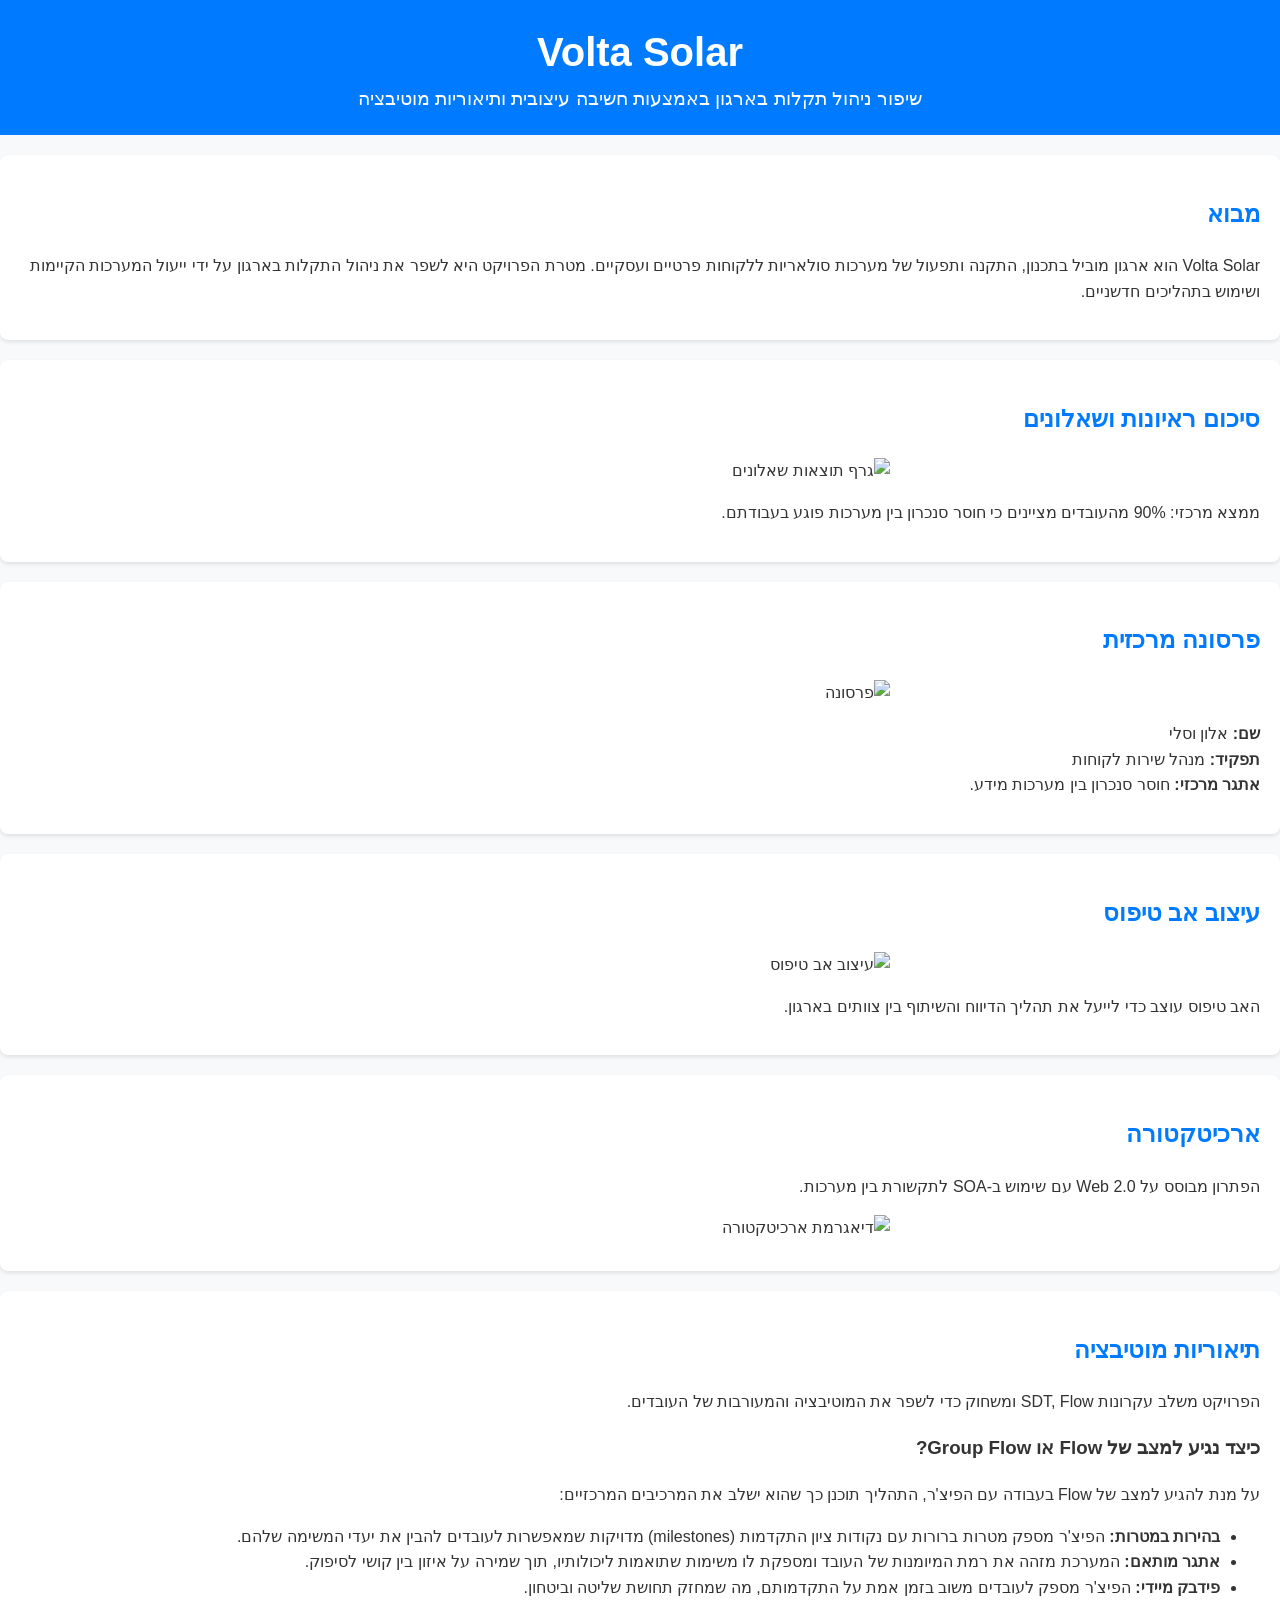
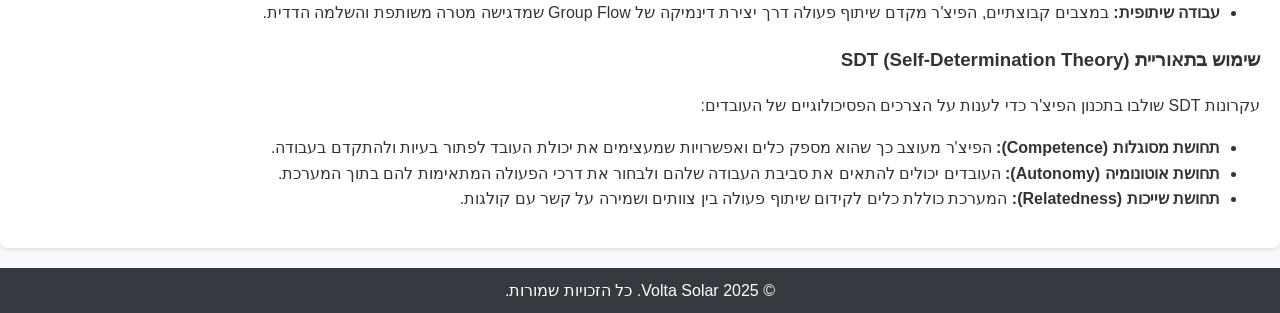
==== index.html @ 72b03c8e "הוספת FLOW & SDT" ====
<!DOCTYPE html>
<html lang="he" dir="rtl">
<head>
    <meta charset="UTF-8">
    <meta name="viewport" content="width=device-width, initial-scale=1.0">
    <title>Volta Solar - פרויקט סיום</title>
    <link rel="stylesheet" href="css/styles.css">
    <style>
        body {
            font-family: Arial, sans-serif;
            margin: 0;
            padding: 0;
            line-height: 1.6;
            background-color: #f8f9fa;
            color: #333;
        }

        header {
            background-color: #007bff;
            color: #fff;
            padding: 20px 0;
            text-align: center;
        }

        header h1 {
            margin: 0;
            font-size: 2.5em;
        }

        header p {
            margin: 0;
            font-size: 1.2em;
        }

        .container {
            width: 80%;
            margin: auto;
            overflow: hidden;
        }

        section {
            margin: 20px 0;
            padding: 20px;
            background: #fff;
            border-radius: 8px;
            box-shadow: 0 2px 4px rgba(0, 0, 0, 0.1);
        }

        section h2 {
            color: #007bff;
        }

        .charts img, .persona-card img, #prototype img, #architecture img {
            width: 100%;
            max-width: 500px;
            display: block;
            margin: 10px auto;
        }

        footer {
            background-color: #343a40;
            color: #fff;
            text-align: center;
            padding: 10px 0;
            margin-top: 20px;
        }

        footer p {
            margin: 0;
        }
    </style>
</head>
<body>
    <header>
        <div class="container">
            <h1>Volta Solar</h1>
            <p>שיפור ניהול תקלות בארגון באמצעות חשיבה עיצובית ותיאוריות מוטיבציה</p>
        </div>
    </header>

    <main>
        <section id="introduction">
            <h2>מבוא</h2>
            <p>Volta Solar הוא ארגון מוביל בתכנון, התקנה ותפעול של מערכות סולאריות ללקוחות פרטיים ועסקיים. מטרת הפרויקט היא לשפר את ניהול התקלות בארגון על ידי ייעול המערכות הקיימות ושימוש בתהליכים חדשניים.</p>
        </section>

        <section id="interviews">
            <h2>סיכום ראיונות ושאלונים</h2>
            <div class="charts">
                <!-- כאן ניתן להוסיף גרפים עם תמונות או SVG -->
                <img src="assets/interview-chart.png" alt="גרף תוצאות שאלונים">
                <p>ממצא מרכזי: 90% מהעובדים מציינים כי חוסר סנכרון בין מערכות פוגע בעבודתם.</p>
            </div>
        </section>

        <section id="persona">
            <h2>פרסונה מרכזית</h2>
            <div class="persona-card">
                <img src="assets/persona.png" alt="פרסונה">
                <p><strong>שם:</strong> אלון וסלי<br>
                <strong>תפקיד:</strong> מנהל שירות לקוחות<br>
                <strong>אתגר מרכזי:</strong> חוסר סנכרון בין מערכות מידע.</p>
            </div>
        </section>

        <section id="prototype">
            <h2>עיצוב אב טיפוס</h2>
            <img src="assets/prototype.png" alt="עיצוב אב טיפוס">
            <p>האב טיפוס עוצב כדי לייעל את תהליך הדיווח והשיתוף בין צוותים בארגון.</p>
        </section>

        <section id="architecture">
            <h2>ארכיטקטורה</h2>
            <p>הפתרון מבוסס על Web 2.0 עם שימוש ב-SOA לתקשורת בין מערכות.</p>
            <img src="assets/architecture-diagram.png" alt="דיאגרמת ארכיטקטורה">
        </section>

        <section id="theories">
            <h2>תיאוריות מוטיבציה</h2>
            <p>הפרויקט משלב עקרונות SDT, Flow ומשחוק כדי לשפר את המוטיבציה והמעורבות של העובדים.</p>
            
            <div id="flow">
                <h3>כיצד נגיע למצב של Flow או Group Flow?</h3>
                <p>על מנת להגיע למצב של Flow בעבודה עם הפיצ'ר, התהליך תוכנן כך שהוא ישלב את המרכיבים המרכזיים:</p>
                <ul>
                    <li><strong>בהירות במטרות:</strong> הפיצ'ר מספק מטרות ברורות עם נקודות ציון התקדמות (milestones) מדויקות שמאפשרות לעובדים להבין את יעדי המשימה שלהם.</li>
                    <li><strong>אתגר מותאם:</strong> המערכת מזהה את רמת המיומנות של העובד ומספקת לו משימות שתואמות ליכולותיו, תוך שמירה על איזון בין קושי לסיפוק.</li>
                    <li><strong>פידבק מיידי:</strong> הפיצ'ר מספק לעובדים משוב בזמן אמת על התקדמותם, מה שמחזק תחושת שליטה וביטחון.</li>
                    <li><strong>עבודה שיתופית:</strong> במצבים קבוצתיים, הפיצ'ר מקדם שיתוף פעולה דרך יצירת דינמיקה של Group Flow שמדגישה מטרה משותפת והשלמה הדדית.</li>
                </ul>
            </div>
        
            <div id="sdt">
                <h3>שימוש בתאוריית SDT (Self-Determination Theory)</h3>
                <p>עקרונות SDT שולבו בתכנון הפיצ'ר כדי לענות על הצרכים הפסיכולוגיים של העובדים:</p>
                <ul>
                    <li><strong>תחושת מסוגלות (Competence):</strong> הפיצ'ר מעוצב כך שהוא מספק כלים ואפשרויות שמעצימים את יכולת העובד לפתור בעיות ולהתקדם בעבודה.</li>
                    <li><strong>תחושת אוטונומיה (Autonomy):</strong> העובדים יכולים להתאים את סביבת העבודה שלהם ולבחור את דרכי הפעולה המתאימות להם בתוך המערכת.</li>
                    <li><strong>תחושת שייכות (Relatedness):</strong> המערכת כוללת כלים לקידום שיתוף פעולה בין צוותים ושמירה על קשר עם קולגות.</li>
                </ul>
            </div>
        </section>
        
    </main>

    <footer>
        <div class="container">
            <p>&copy; 2025 Volta Solar. כל הזכויות שמורות.</p>
        </div>
    </footer>
</body>
</html>
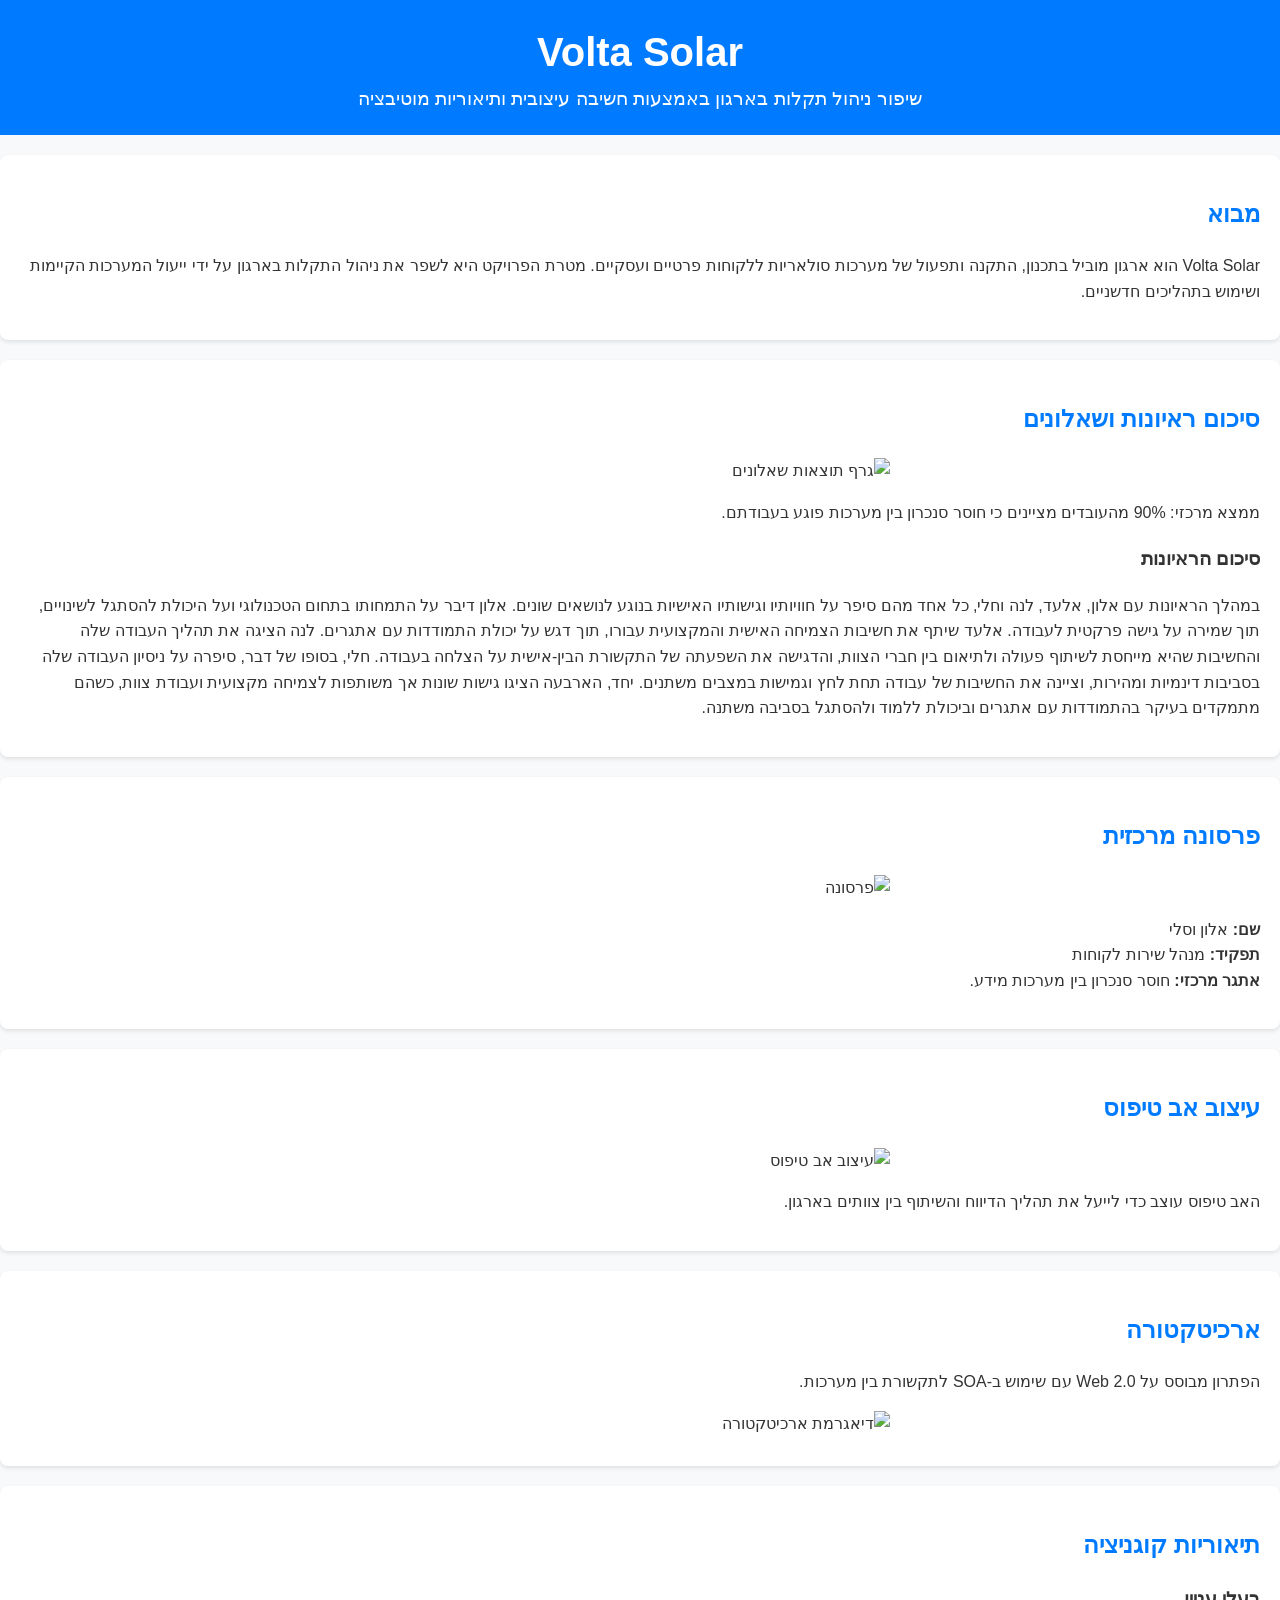
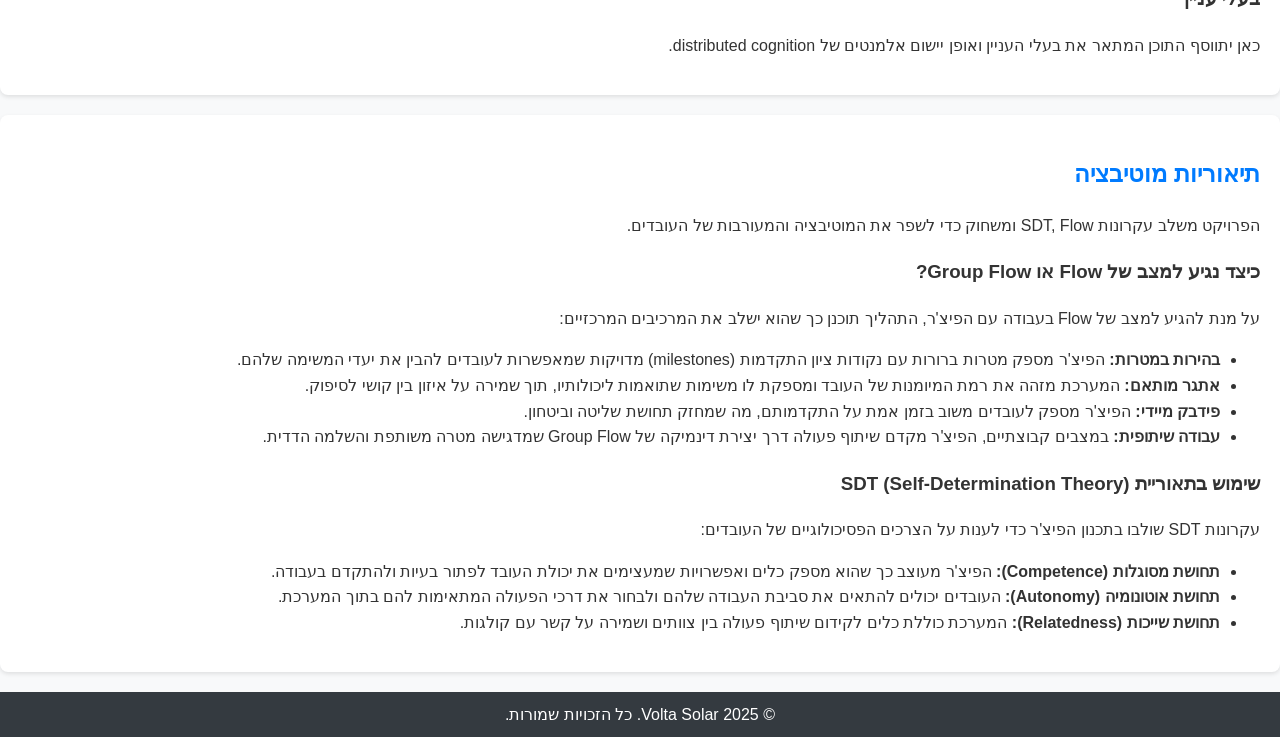
==== commit 1d5fd6ec: "סיכום ראיונות" ====
--- a/index.html
+++ b/index.html
@@ -91,7 +91,12 @@
                 <img src="assets/interview-chart.png" alt="גרף תוצאות שאלונים">
                 <p>ממצא מרכזי: 90% מהעובדים מציינים כי חוסר סנכרון בין מערכות פוגע בעבודתם.</p>
             </div>
+            <div class="interviews-summary">
+                <h3>סיכום הראיונות</h3>
+                <p>במהלך הראיונות עם אלון, אלעד, לנה וחלי, כל אחד מהם סיפר על חוויותיו וגישותיו האישיות בנוגע לנושאים שונים. אלון דיבר על התמחותו בתחום הטכנולוגי ועל היכולת להסתגל לשינויים, תוך שמירה על גישה פרקטית לעבודה. אלעד שיתף את חשיבות הצמיחה האישית והמקצועית עבורו, תוך דגש על יכולת התמודדות עם אתגרים. לנה הציגה את תהליך העבודה שלה והחשיבות שהיא מייחסת לשיתוף פעולה ולתיאום בין חברי הצוות, והדגישה את השפעתה של התקשורת הבין-אישית על הצלחה בעבודה. חלי, בסופו של דבר, סיפרה על ניסיון העבודה שלה בסביבות דינמיות ומהירות, וציינה את החשיבות של עבודה תחת לחץ וגמישות במצבים משתנים. יחד, הארבעה הציגו גישות שונות אך משותפות לצמיחה מקצועית ועבודת צוות, כשהם מתמקדים בעיקר בהתמודדות עם אתגרים וביכולת ללמוד ולהסתגל בסביבה משתנה.</p>
+            </div>
         </section>
+        
 
         <section id="persona">
             <h2>פרסונה מרכזית</h2>
@@ -115,6 +120,15 @@
             <img src="assets/architecture-diagram.png" alt="דיאגרמת ארכיטקטורה">
         </section>
 
+        <section id="cognition-theories">
+            <h2>תיאוריות קוגניציה</h2>
+            
+            <div id="stakeholders">
+                <h3>בעלי עניין</h3>
+                <p>כאן יתווסף התוכן המתאר את בעלי העניין ואופן יישום אלמנטים של distributed cognition.</p>
+            </div>
+        </section>
+        
         <section id="theories">
             <h2>תיאוריות מוטיבציה</h2>
             <p>הפרויקט משלב עקרונות SDT, Flow ומשחוק כדי לשפר את המוטיבציה והמעורבות של העובדים.</p>
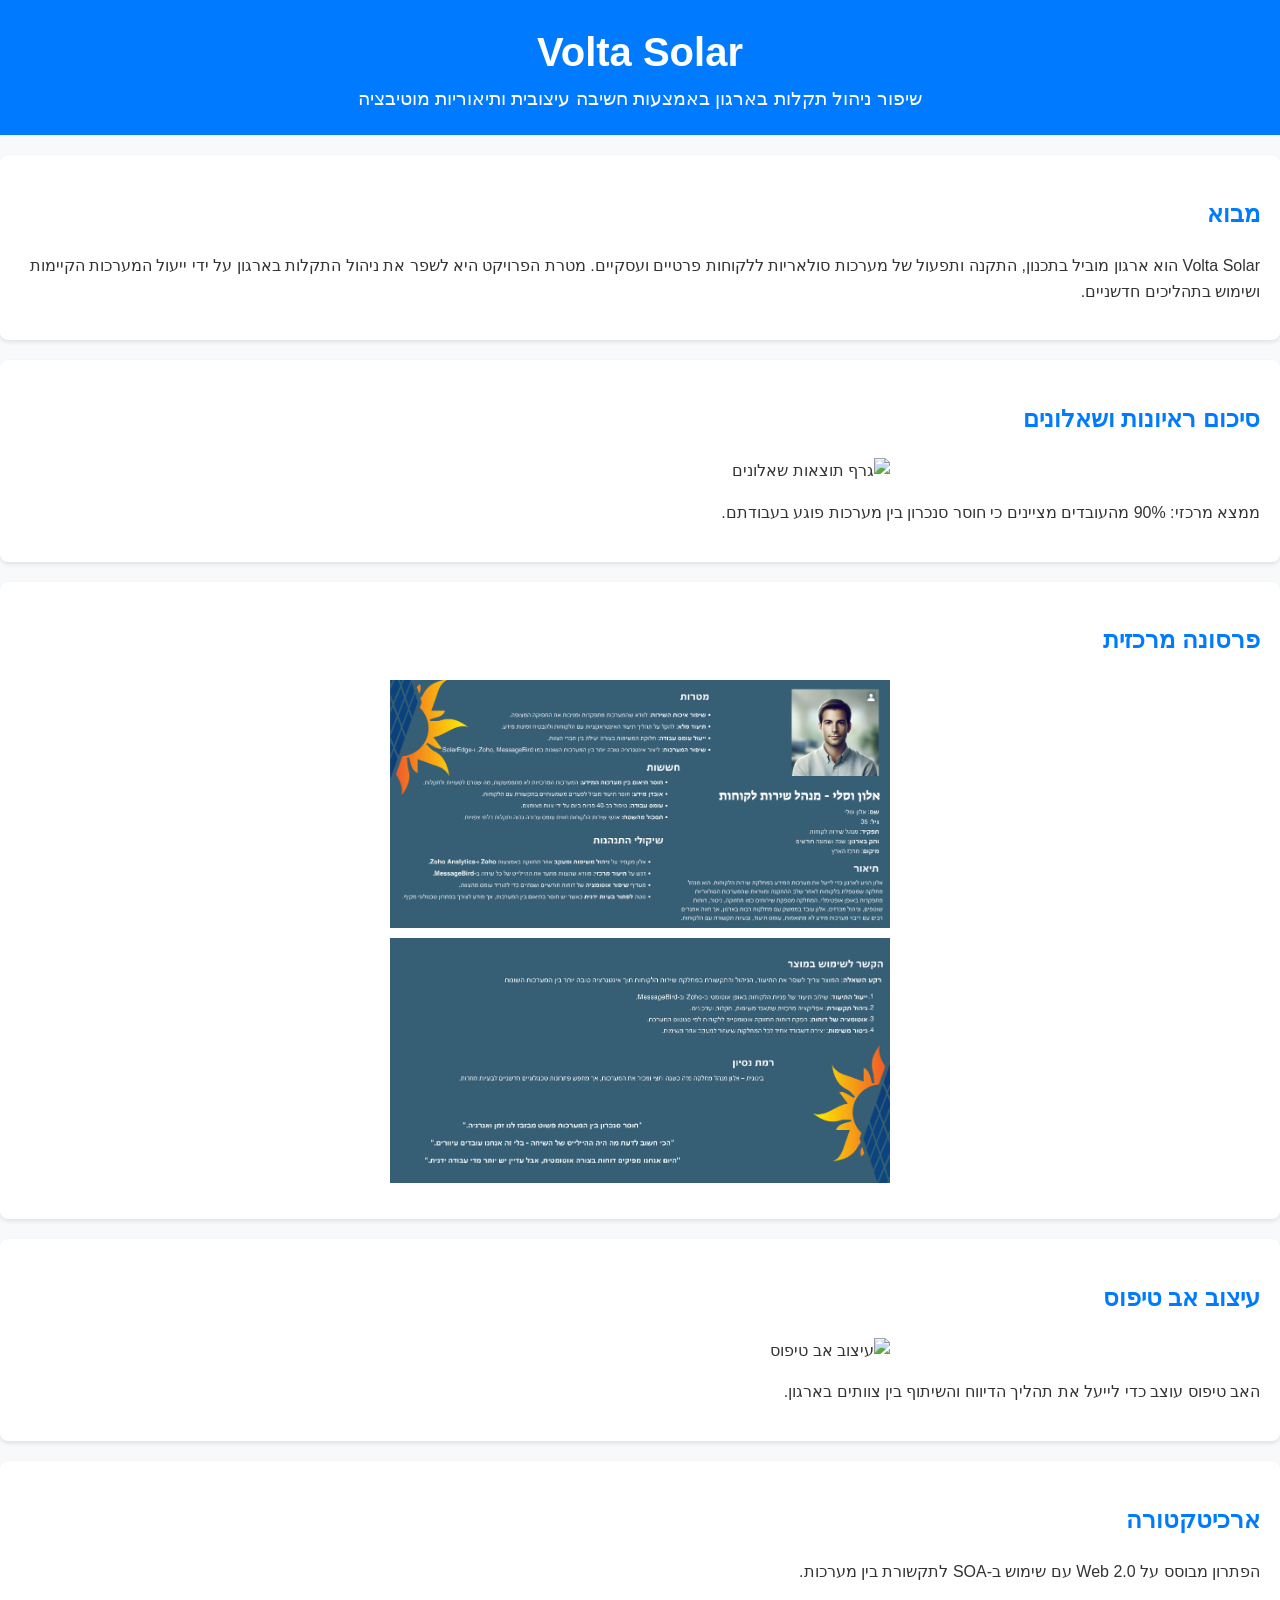
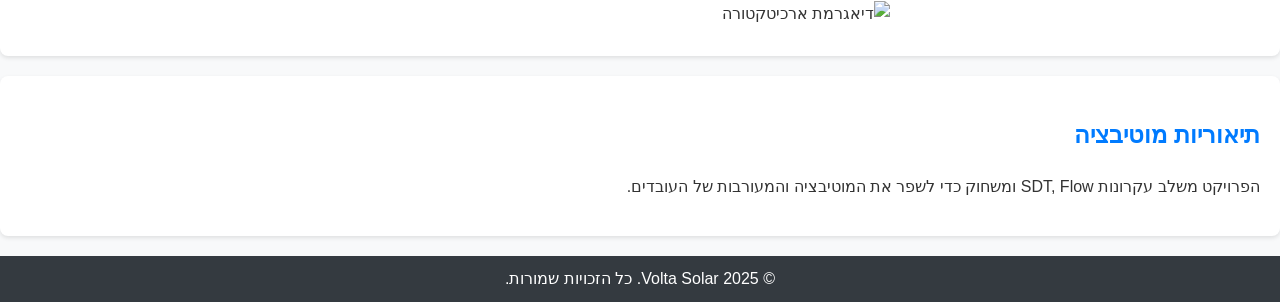
==== commit 7faf14ba: "images" ====
--- a/index.html
+++ b/index.html
@@ -91,20 +91,15 @@
                 <img src="assets/interview-chart.png" alt="גרף תוצאות שאלונים">
                 <p>ממצא מרכזי: 90% מהעובדים מציינים כי חוסר סנכרון בין מערכות פוגע בעבודתם.</p>
             </div>
-            <div class="interviews-summary">
-                <h3>סיכום הראיונות</h3>
-                <p>במהלך הראיונות עם אלון, אלעד, לנה וחלי, כל אחד מהם סיפר על חוויותיו וגישותיו האישיות בנוגע לנושאים שונים. אלון דיבר על התמחותו בתחום הטכנולוגי ועל היכולת להסתגל לשינויים, תוך שמירה על גישה פרקטית לעבודה. אלעד שיתף את חשיבות הצמיחה האישית והמקצועית עבורו, תוך דגש על יכולת התמודדות עם אתגרים. לנה הציגה את תהליך העבודה שלה והחשיבות שהיא מייחסת לשיתוף פעולה ולתיאום בין חברי הצוות, והדגישה את השפעתה של התקשורת הבין-אישית על הצלחה בעבודה. חלי, בסופו של דבר, סיפרה על ניסיון העבודה שלה בסביבות דינמיות ומהירות, וציינה את החשיבות של עבודה תחת לחץ וגמישות במצבים משתנים. יחד, הארבעה הציגו גישות שונות אך משותפות לצמיחה מקצועית ועבודת צוות, כשהם מתמקדים בעיקר בהתמודדות עם אתגרים וביכולת ללמוד ולהסתגל בסביבה משתנה.</p>
-            </div>
         </section>
-        
 
         <section id="persona">
             <h2>פרסונה מרכזית</h2>
             <div class="persona-card">
-                <img src="assets/persona.png" alt="פרסונה">
-                <p><strong>שם:</strong> אלון וסלי<br>
-                <strong>תפקיד:</strong> מנהל שירות לקוחות<br>
-                <strong>אתגר מרכזי:</strong> חוסר סנכרון בין מערכות מידע.</p>
+                <p>
+                <img src="assets/persona1.png" alt="פרסונה">
+                <img src="assets/persona2.png" alt="פרסונה">
+            </p>
             </div>
         </section>
 
@@ -120,41 +115,10 @@
             <img src="assets/architecture-diagram.png" alt="דיאגרמת ארכיטקטורה">
         </section>
 
-        <section id="cognition-theories">
-            <h2>תיאוריות קוגניציה</h2>
-            
-            <div id="stakeholders">
-                <h3>בעלי עניין</h3>
-                <p>כאן יתווסף התוכן המתאר את בעלי העניין ואופן יישום אלמנטים של distributed cognition.</p>
-            </div>
-        </section>
-        
         <section id="theories">
             <h2>תיאוריות מוטיבציה</h2>
             <p>הפרויקט משלב עקרונות SDT, Flow ומשחוק כדי לשפר את המוטיבציה והמעורבות של העובדים.</p>
-            
-            <div id="flow">
-                <h3>כיצד נגיע למצב של Flow או Group Flow?</h3>
-                <p>על מנת להגיע למצב של Flow בעבודה עם הפיצ'ר, התהליך תוכנן כך שהוא ישלב את המרכיבים המרכזיים:</p>
-                <ul>
-                    <li><strong>בהירות במטרות:</strong> הפיצ'ר מספק מטרות ברורות עם נקודות ציון התקדמות (milestones) מדויקות שמאפשרות לעובדים להבין את יעדי המשימה שלהם.</li>
-                    <li><strong>אתגר מותאם:</strong> המערכת מזהה את רמת המיומנות של העובד ומספקת לו משימות שתואמות ליכולותיו, תוך שמירה על איזון בין קושי לסיפוק.</li>
-                    <li><strong>פידבק מיידי:</strong> הפיצ'ר מספק לעובדים משוב בזמן אמת על התקדמותם, מה שמחזק תחושת שליטה וביטחון.</li>
-                    <li><strong>עבודה שיתופית:</strong> במצבים קבוצתיים, הפיצ'ר מקדם שיתוף פעולה דרך יצירת דינמיקה של Group Flow שמדגישה מטרה משותפת והשלמה הדדית.</li>
-                </ul>
-            </div>
-        
-            <div id="sdt">
-                <h3>שימוש בתאוריית SDT (Self-Determination Theory)</h3>
-                <p>עקרונות SDT שולבו בתכנון הפיצ'ר כדי לענות על הצרכים הפסיכולוגיים של העובדים:</p>
-                <ul>
-                    <li><strong>תחושת מסוגלות (Competence):</strong> הפיצ'ר מעוצב כך שהוא מספק כלים ואפשרויות שמעצימים את יכולת העובד לפתור בעיות ולהתקדם בעבודה.</li>
-                    <li><strong>תחושת אוטונומיה (Autonomy):</strong> העובדים יכולים להתאים את סביבת העבודה שלהם ולבחור את דרכי הפעולה המתאימות להם בתוך המערכת.</li>
-                    <li><strong>תחושת שייכות (Relatedness):</strong> המערכת כוללת כלים לקידום שיתוף פעולה בין צוותים ושמירה על קשר עם קולגות.</li>
-                </ul>
-            </div>
         </section>
-        
     </main>
 
     <footer>
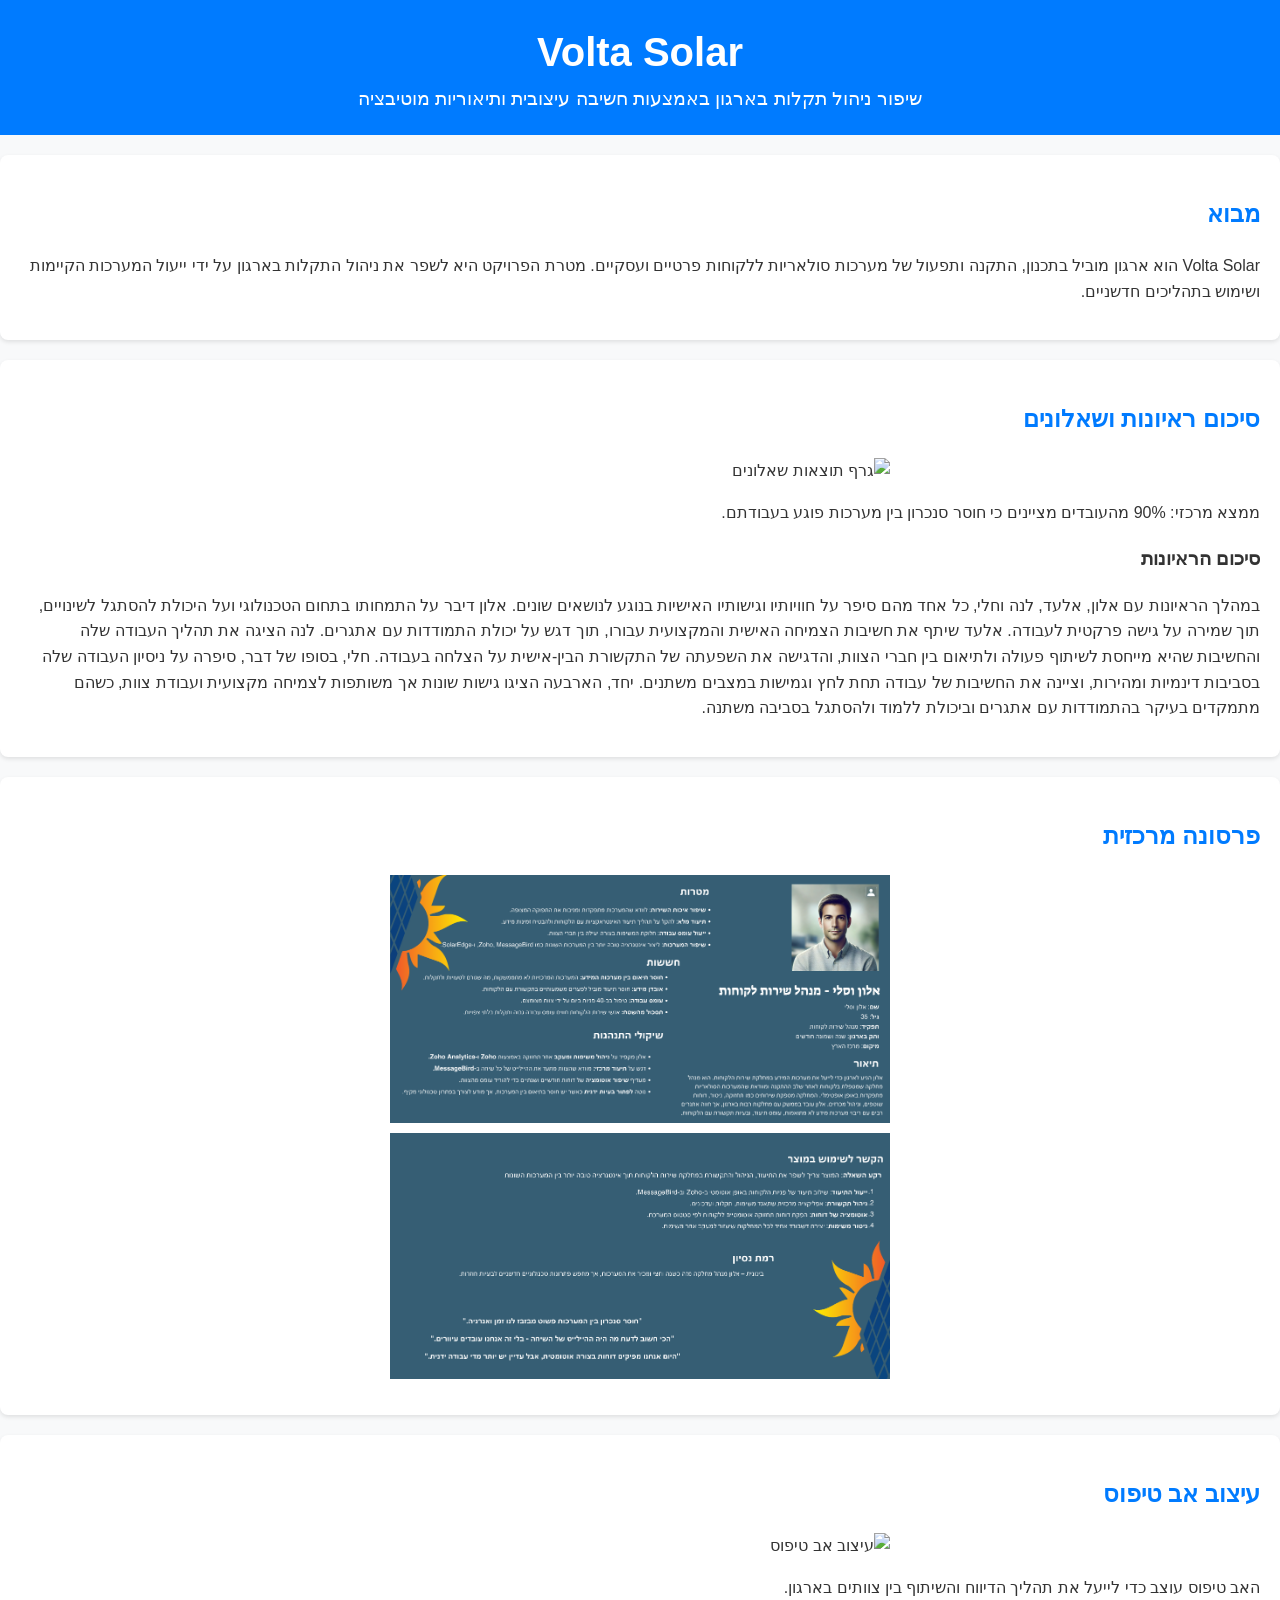
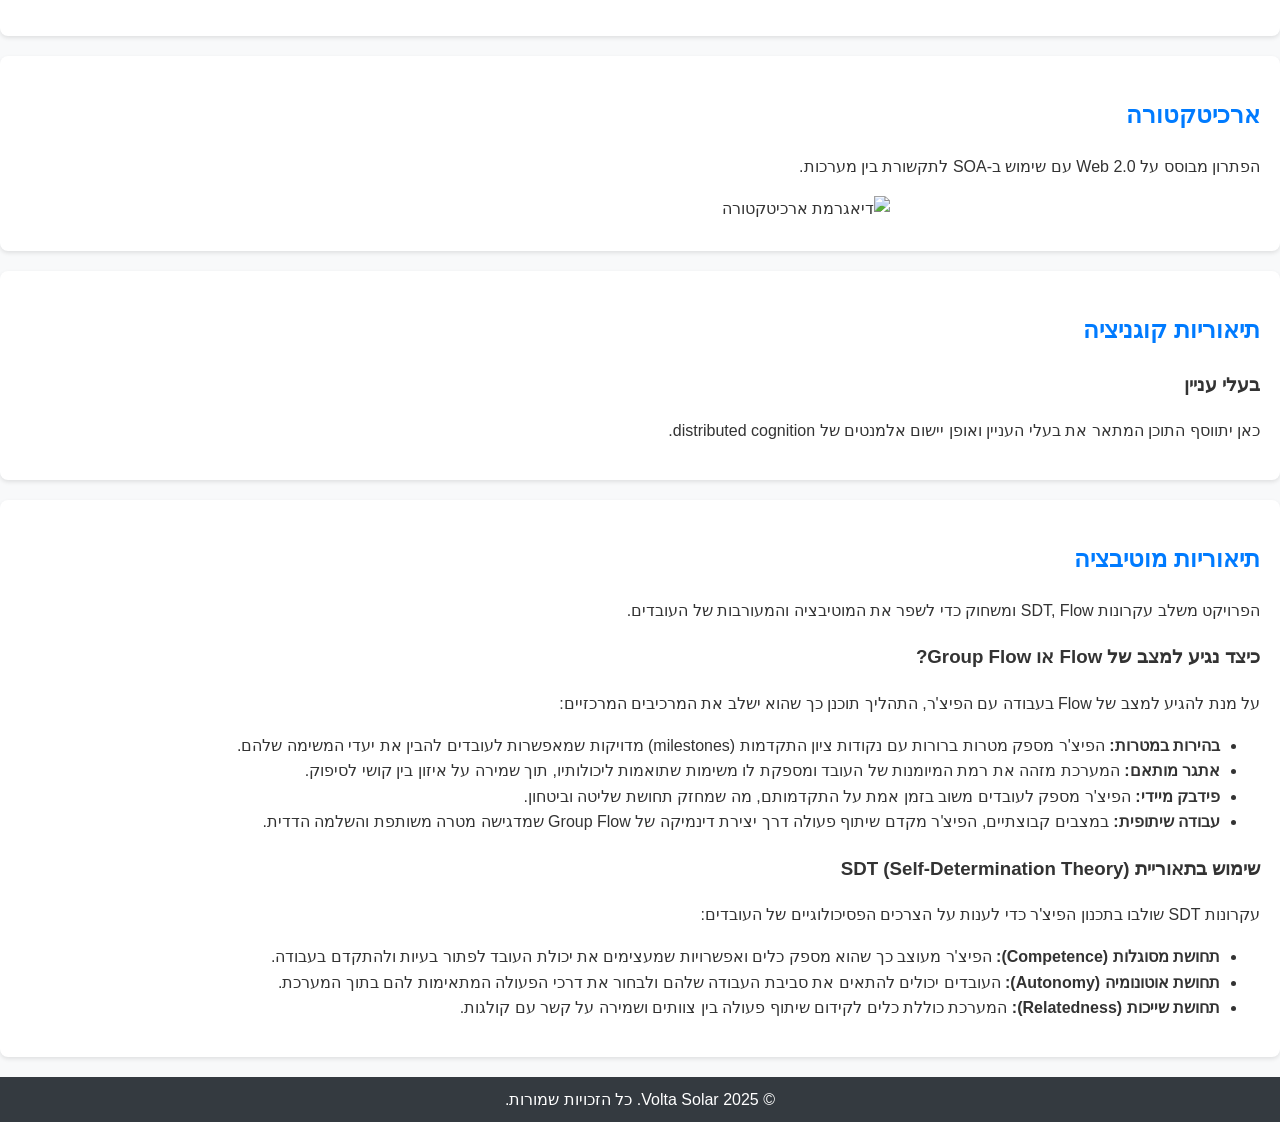
==== commit 71870158: "Merge branch 'main' of https://github.com/lia270497/Requirement-engineering1" ====
--- a/index.html
+++ b/index.html
@@ -91,7 +91,12 @@
                 <img src="assets/interview-chart.png" alt="גרף תוצאות שאלונים">
                 <p>ממצא מרכזי: 90% מהעובדים מציינים כי חוסר סנכרון בין מערכות פוגע בעבודתם.</p>
             </div>
+            <div class="interviews-summary">
+                <h3>סיכום הראיונות</h3>
+                <p>במהלך הראיונות עם אלון, אלעד, לנה וחלי, כל אחד מהם סיפר על חוויותיו וגישותיו האישיות בנוגע לנושאים שונים. אלון דיבר על התמחותו בתחום הטכנולוגי ועל היכולת להסתגל לשינויים, תוך שמירה על גישה פרקטית לעבודה. אלעד שיתף את חשיבות הצמיחה האישית והמקצועית עבורו, תוך דגש על יכולת התמודדות עם אתגרים. לנה הציגה את תהליך העבודה שלה והחשיבות שהיא מייחסת לשיתוף פעולה ולתיאום בין חברי הצוות, והדגישה את השפעתה של התקשורת הבין-אישית על הצלחה בעבודה. חלי, בסופו של דבר, סיפרה על ניסיון העבודה שלה בסביבות דינמיות ומהירות, וציינה את החשיבות של עבודה תחת לחץ וגמישות במצבים משתנים. יחד, הארבעה הציגו גישות שונות אך משותפות לצמיחה מקצועית ועבודת צוות, כשהם מתמקדים בעיקר בהתמודדות עם אתגרים וביכולת ללמוד ולהסתגל בסביבה משתנה.</p>
+            </div>
         </section>
+        
 
         <section id="persona">
             <h2>פרסונה מרכזית</h2>
@@ -115,10 +120,41 @@
             <img src="assets/architecture-diagram.png" alt="דיאגרמת ארכיטקטורה">
         </section>
 
+        <section id="cognition-theories">
+            <h2>תיאוריות קוגניציה</h2>
+            
+            <div id="stakeholders">
+                <h3>בעלי עניין</h3>
+                <p>כאן יתווסף התוכן המתאר את בעלי העניין ואופן יישום אלמנטים של distributed cognition.</p>
+            </div>
+        </section>
+        
         <section id="theories">
             <h2>תיאוריות מוטיבציה</h2>
             <p>הפרויקט משלב עקרונות SDT, Flow ומשחוק כדי לשפר את המוטיבציה והמעורבות של העובדים.</p>
+            
+            <div id="flow">
+                <h3>כיצד נגיע למצב של Flow או Group Flow?</h3>
+                <p>על מנת להגיע למצב של Flow בעבודה עם הפיצ'ר, התהליך תוכנן כך שהוא ישלב את המרכיבים המרכזיים:</p>
+                <ul>
+                    <li><strong>בהירות במטרות:</strong> הפיצ'ר מספק מטרות ברורות עם נקודות ציון התקדמות (milestones) מדויקות שמאפשרות לעובדים להבין את יעדי המשימה שלהם.</li>
+                    <li><strong>אתגר מותאם:</strong> המערכת מזהה את רמת המיומנות של העובד ומספקת לו משימות שתואמות ליכולותיו, תוך שמירה על איזון בין קושי לסיפוק.</li>
+                    <li><strong>פידבק מיידי:</strong> הפיצ'ר מספק לעובדים משוב בזמן אמת על התקדמותם, מה שמחזק תחושת שליטה וביטחון.</li>
+                    <li><strong>עבודה שיתופית:</strong> במצבים קבוצתיים, הפיצ'ר מקדם שיתוף פעולה דרך יצירת דינמיקה של Group Flow שמדגישה מטרה משותפת והשלמה הדדית.</li>
+                </ul>
+            </div>
+        
+            <div id="sdt">
+                <h3>שימוש בתאוריית SDT (Self-Determination Theory)</h3>
+                <p>עקרונות SDT שולבו בתכנון הפיצ'ר כדי לענות על הצרכים הפסיכולוגיים של העובדים:</p>
+                <ul>
+                    <li><strong>תחושת מסוגלות (Competence):</strong> הפיצ'ר מעוצב כך שהוא מספק כלים ואפשרויות שמעצימים את יכולת העובד לפתור בעיות ולהתקדם בעבודה.</li>
+                    <li><strong>תחושת אוטונומיה (Autonomy):</strong> העובדים יכולים להתאים את סביבת העבודה שלהם ולבחור את דרכי הפעולה המתאימות להם בתוך המערכת.</li>
+                    <li><strong>תחושת שייכות (Relatedness):</strong> המערכת כוללת כלים לקידום שיתוף פעולה בין צוותים ושמירה על קשר עם קולגות.</li>
+                </ul>
+            </div>
         </section>
+        
     </main>
 
     <footer>
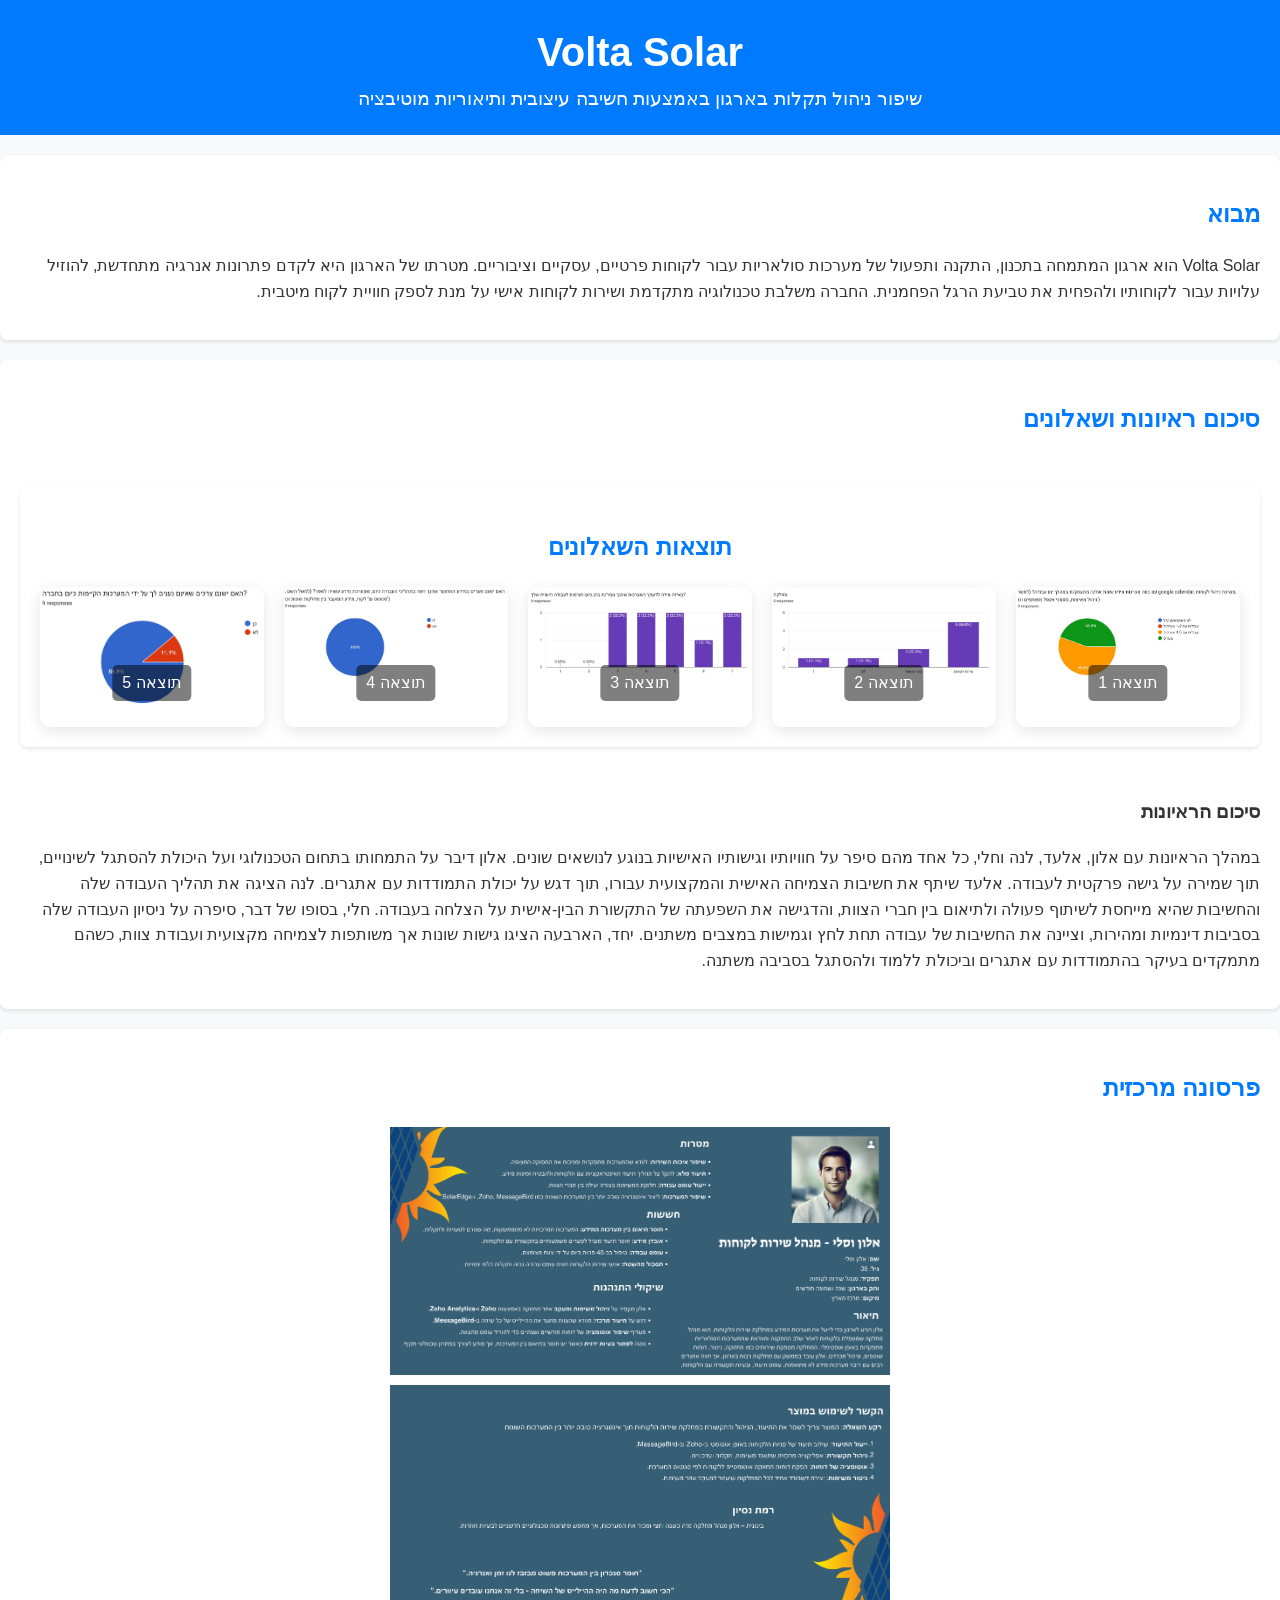
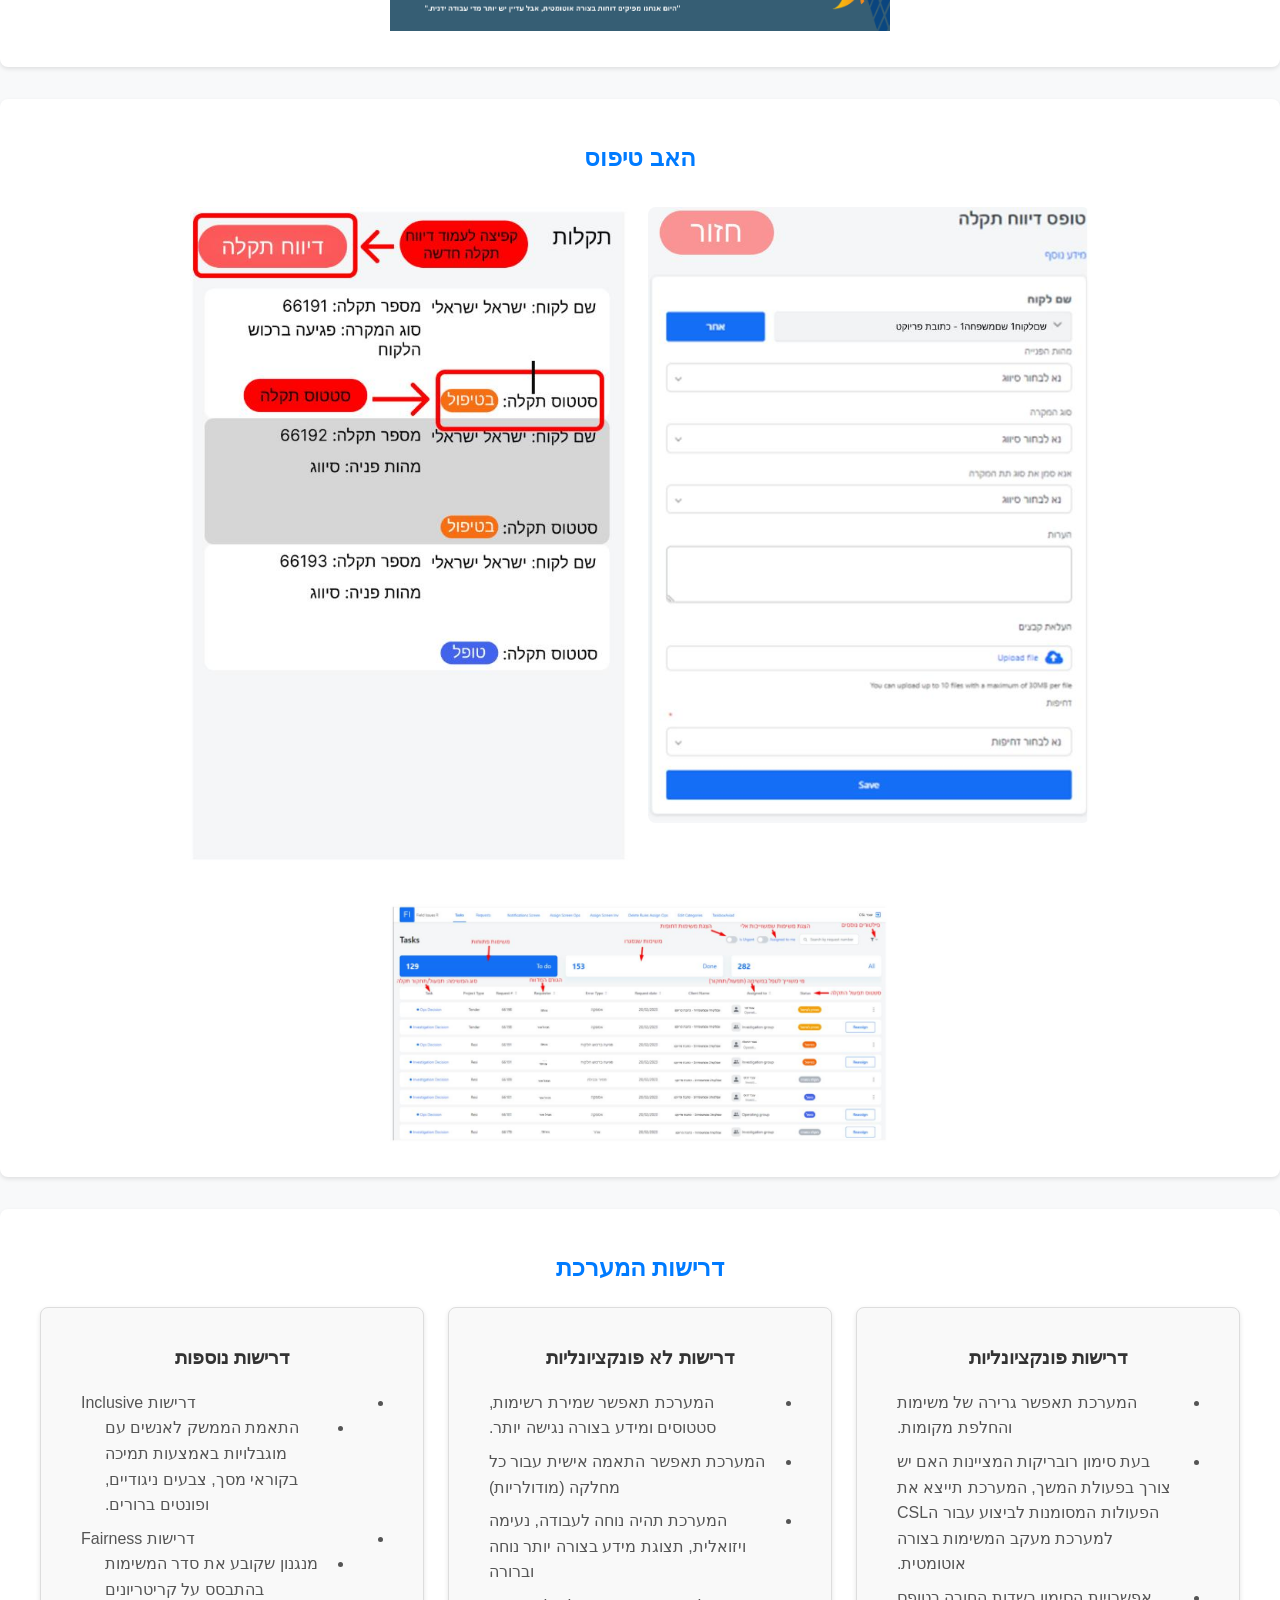
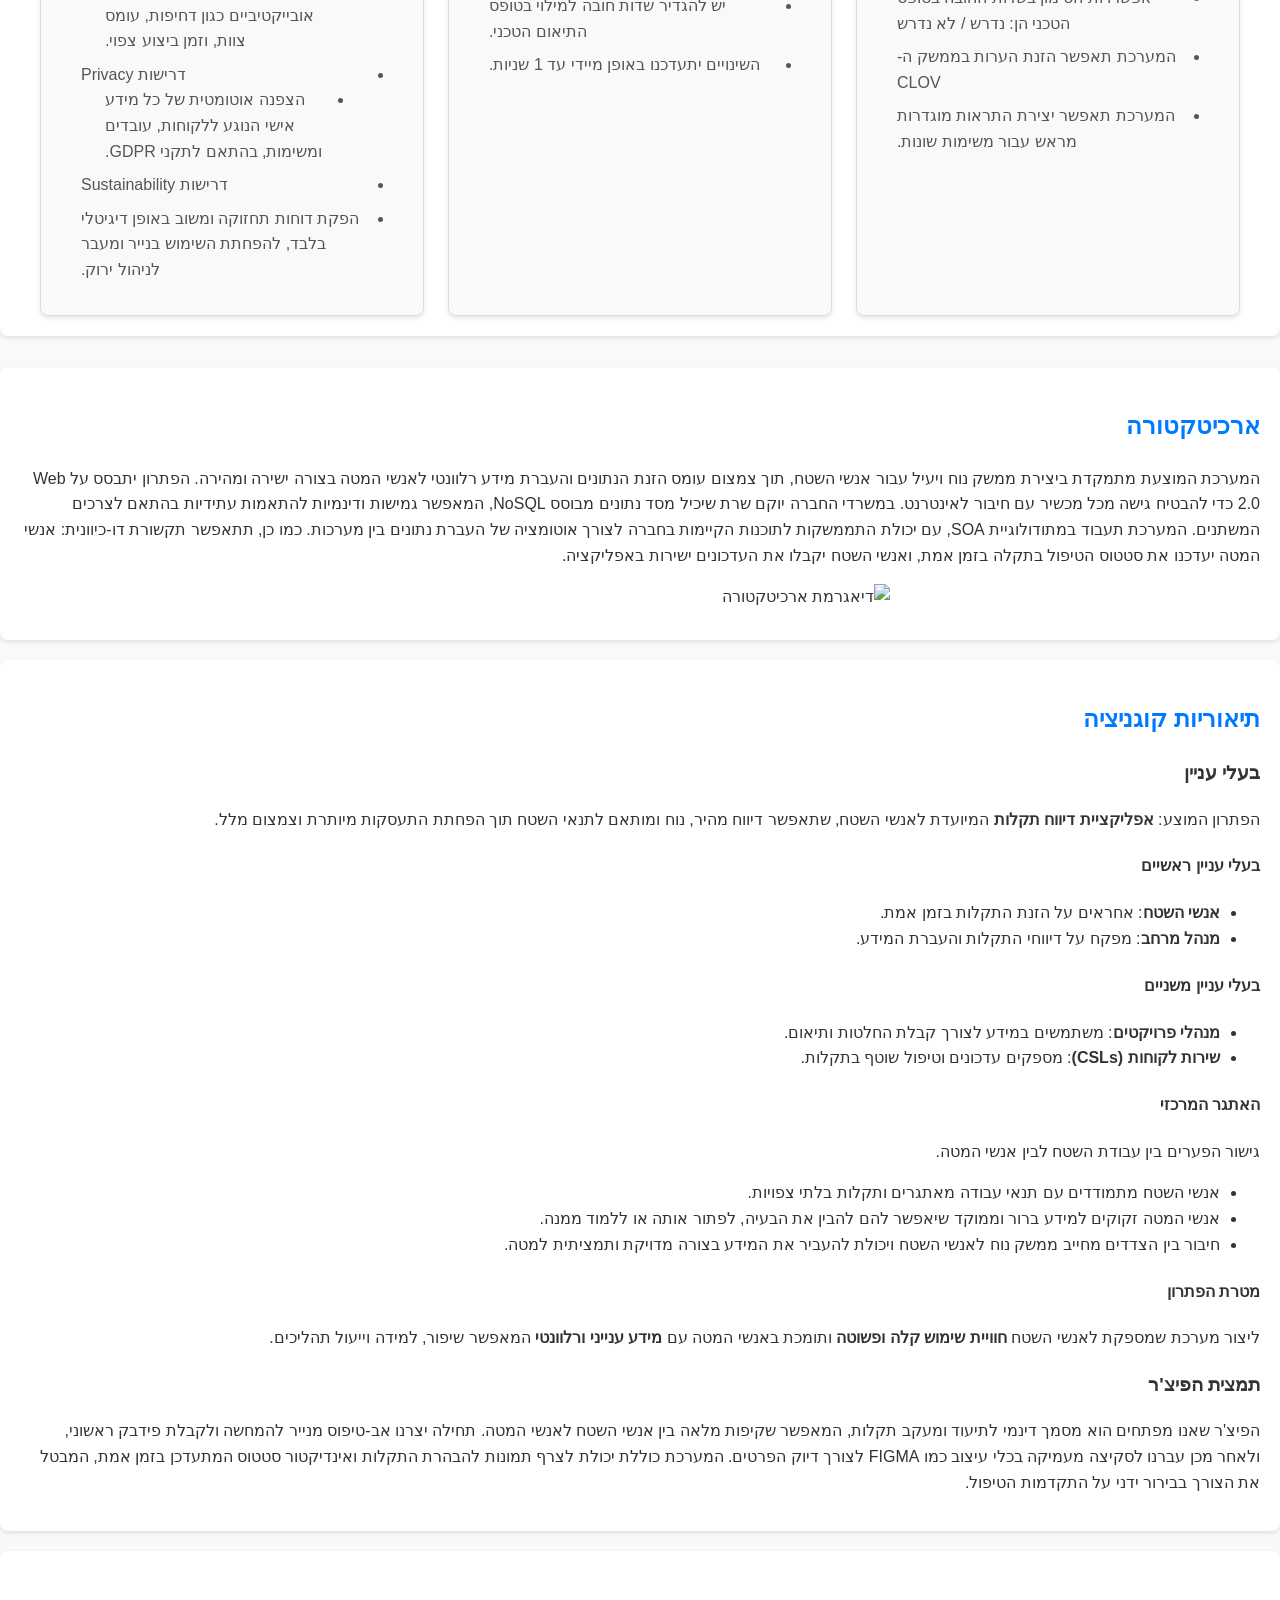
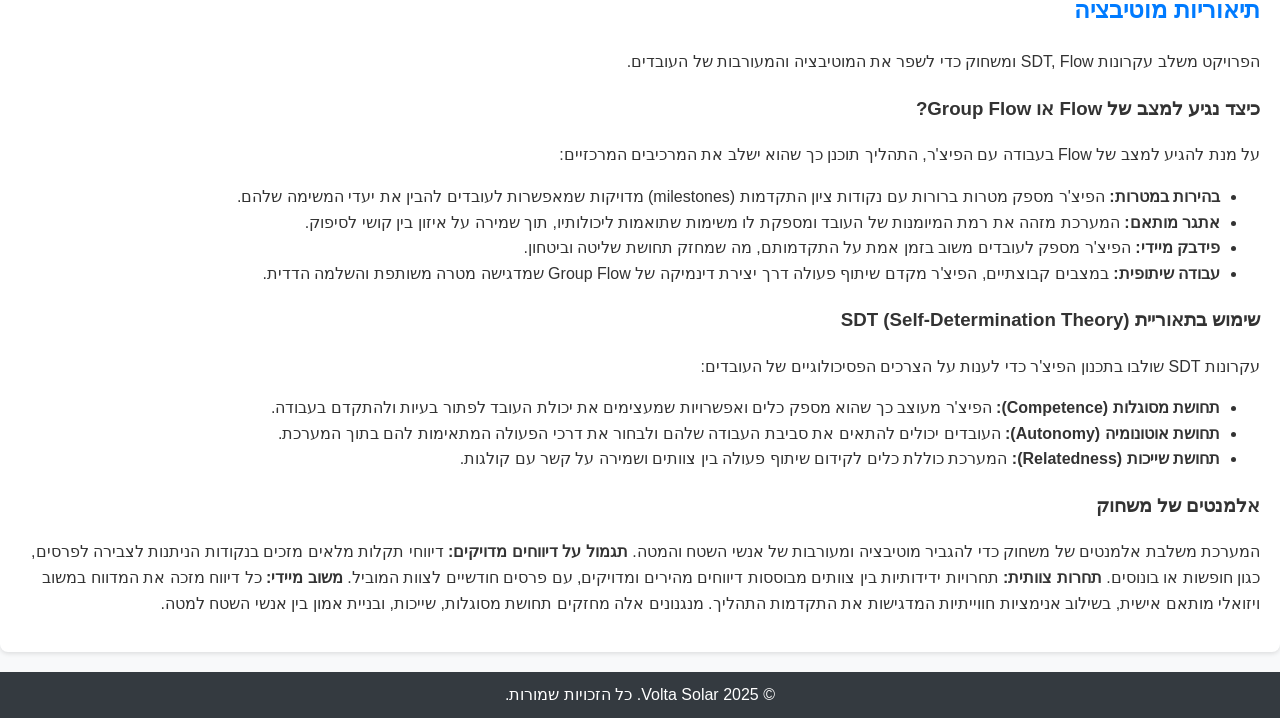
==== commit fac39bf5: "site" ====
--- a/index.html
+++ b/index.html
@@ -81,16 +81,91 @@
     <main>
         <section id="introduction">
             <h2>מבוא</h2>
-            <p>Volta Solar הוא ארגון מוביל בתכנון, התקנה ותפעול של מערכות סולאריות ללקוחות פרטיים ועסקיים. מטרת הפרויקט היא לשפר את ניהול התקלות בארגון על ידי ייעול המערכות הקיימות ושימוש בתהליכים חדשניים.</p>
+            <p>Volta Solar הוא ארגון המתמחה בתכנון, התקנה ותפעול של מערכות סולאריות עבור לקוחות פרטיים, עסקיים וציבוריים. מטרתו של הארגון היא לקדם פתרונות אנרגיה מתחדשת, להוזיל עלויות עבור לקוחותיו ולהפחית את טביעת הרגל הפחמנית. החברה משלבת טכנולוגיה מתקדמת ושירות לקוחות אישי על מנת לספק חוויית לקוח מיטבית. </p>
         </section>
 
         <section id="interviews">
             <h2>סיכום ראיונות ושאלונים</h2>
-            <div class="charts">
-                <!-- כאן ניתן להוסיף גרפים עם תמונות או SVG -->
-                <img src="assets/interview-chart.png" alt="גרף תוצאות שאלונים">
-                <p>ממצא מרכזי: 90% מהעובדים מציינים כי חוסר סנכרון בין מערכות פוגע בעבודתם.</p>
-            </div>
+            <section id="survey-results">
+                <h2>תוצאות השאלונים</h2>
+                
+                <div class="survey-images-container">
+                    <!-- תמונה 1 -->
+                    <div class="survey-image">
+                        <img src="assets/poll1.jpg" alt="תוצאה 1" class="survey-image-img">
+                        <p class="survey-image-caption">תוצאה 1</p>
+                    </div>
+                    
+                    <!-- תמונה 2 -->
+                    <div class="survey-image">
+                        <img src="assets/poll2.jpg" alt="תוצאה 2" class="survey-image-img">
+                        <p class="survey-image-caption">תוצאה 2</p>
+                    </div>
+                    
+                    <!-- תמונה 3 -->
+                    <div class="survey-image">
+                        <img src="assets/poll3.jpg" alt="תוצאה 3" class="survey-image-img">
+                        <p class="survey-image-caption">תוצאה 3</p>
+                    </div>
+                    
+                    <!-- תמונה 4 -->
+                    <div class="survey-image">
+                        <img src="assets/poll4.jpg" alt="תוצאה 4" class="survey-image-img">
+                        <p class="survey-image-caption">תוצאה 4</p>
+                    </div>
+                    
+                    <!-- תמונה 5 -->
+                    <div class="survey-image">
+                        <img src="assets/poll5.jpg" alt="תוצאה 5" class="survey-image-img">
+                        <p class="survey-image-caption">תוצאה 5</p>
+                    </div>
+                </div>
+            </section>
+            
+            <style>
+                #survey-results {
+                    text-align: center;
+                    margin: 50px 0;
+                }
+            
+                .survey-images-container {
+                    display: grid;
+                    grid-template-columns: repeat(5, 1fr);
+                    gap: 20px;
+                    max-width: 100%;
+                    justify-content: center;
+                }
+            
+                .survey-image {
+                    position: relative;
+                    overflow: hidden;
+                    border-radius: 10px;
+                    box-shadow: 0 4px 15px rgba(0, 0, 0, 0.1);
+                }
+            
+                .survey-image-img {
+                    width: 100%;
+                    height: auto;
+                    transition: transform 0.3s ease;
+                }
+            
+                .survey-image-img:hover {
+                    transform: scale(1.05);
+                }
+            
+                .survey-image-caption {
+                    position: absolute;
+                    bottom: 10px;
+                    left: 50%;
+                    transform: translateX(-50%);
+                    background-color: rgba(0, 0, 0, 0.5);
+                    color: white;
+                    padding: 5px 10px;
+                    font-size: 16px;
+                    border-radius: 5px;
+                }
+            </style>
+            
             <div class="interviews-summary">
                 <h3>סיכום הראיונות</h3>
                 <p>במהלך הראיונות עם אלון, אלעד, לנה וחלי, כל אחד מהם סיפר על חוויותיו וגישותיו האישיות בנוגע לנושאים שונים. אלון דיבר על התמחותו בתחום הטכנולוגי ועל היכולת להסתגל לשינויים, תוך שמירה על גישה פרקטית לעבודה. אלעד שיתף את חשיבות הצמיחה האישית והמקצועית עבורו, תוך דגש על יכולת התמודדות עם אתגרים. לנה הציגה את תהליך העבודה שלה והחשיבות שהיא מייחסת לשיתוף פעולה ולתיאום בין חברי הצוות, והדגישה את השפעתה של התקשורת הבין-אישית על הצלחה בעבודה. חלי, בסופו של דבר, סיפרה על ניסיון העבודה שלה בסביבות דינמיות ומהירות, וציינה את החשיבות של עבודה תחת לחץ וגמישות במצבים משתנים. יחד, הארבעה הציגו גישות שונות אך משותפות לצמיחה מקצועית ועבודת צוות, כשהם מתמקדים בעיקר בהתמודדות עם אתגרים וביכולת ללמוד ולהסתגל בסביבה משתנה.</p>
@@ -109,25 +184,195 @@
         </section>
 
         <section id="prototype">
-            <h2>עיצוב אב טיפוס</h2>
-            <img src="assets/prototype.png" alt="עיצוב אב טיפוס">
-            <p>האב טיפוס עוצב כדי לייעל את תהליך הדיווח והשיתוף בין צוותים בארגון.</p>
-        </section>
+            <h2>האב טיפוס</h2>
+            <div class="prototype-grid">
+                <img src="assets/narrow1.jpg" alt="תמונה צרה 1">
+                <img src="assets/narrow2.jpg" alt="תמונה צרה 2">
+                <img src="assets/wide.jpg" alt="תמונה רחבה">
+            </div>
+        </section>
+        
+        <style>
+            #prototype {
+                margin: 2rem 0;
+                text-align: center;
+            }
+        
+            .prototype-grid {
+                display: grid;
+                grid-template-columns: repeat(2, 1fr); /* שתי עמודות ברוחב שווה */
+                grid-template-rows: auto auto; /* שתי שורות */
+                gap: 1rem; /* ריווח בין התמונות */
+                max-width: 900px;
+                margin: 0 auto;
+            }
+        
+            .prototype-grid img {
+                width: 100%;
+                height: auto;
+                object-fit: cover;
+                border-radius: 8px; /* פינות מעוגלות לתמונות */
+            }
+        
+            /* גריד מותאם */
+            .prototype-grid img:nth-child(3) {
+                grid-column: span 2; /* התמונה הרחבה תשתרע על שתי עמודות */
+            }
+        </style>
+        
+        <section id="requirements">
+            <h2>דרישות המערכת</h2>
+            <div class="requirements-grid">
+                <!-- דרישות פונקציונליות -->
+                <div class="requirement-section">
+                    <h3>דרישות פונקציונליות</h3>
+                    <ul>
+                        <li>המערכת תאפשר גרירה של משימות והחלפת מקומות. </li>
+                        <li>בעת סימון רובריקות המציינות האם יש צורך בפעולת המשך, המערכת תייצא את הפעולות המסומנות לביצוע עבור הCSL למערכת מעקב המשימות בצורה אוטומטית. </li>
+                        <li>אפשרויות הסימון בשדות החובה בטופס הטכני הן: נדרש / לא נדרש </li>
+                        <li>המערכת תאפשר הזנת הערות בממשק ה-CLOV  </li>
+                        <li>המערכת תאפשר יצירת התראות מוגדרות מראש עבור משימות שונות. </li>
+                    </ul>
+                </div>
+        
+                <!-- דרישות לא פונקציונליות -->
+                <div class="requirement-section">
+                    <h3>דרישות לא פונקציונליות</h3>
+                    <ul>
+                        <li>המערכת תאפשר שמירת רשימות, סטטוסים ומידע בצורה נגישה יותר. </li>
+                        <li>המערכת תאפשר התאמה אישית עבור כל מחלקה (מודולריות) </li>
+                        <li>המערכת תהיה נוחה לעבודה, נעימה ויזואלית, תצוגת מידע בצורה יותר נוחה וברורה </li>
+                        <li>יש להגדיר שדות חובה למילוי בטופס התיאום הטכני. </li>
+                        <li>השינויים יתעדכנו באופן מיידי עד 1 שניות. </li>
+                    </ul>
+                </div>
+        
+                <!-- דרישות נוספות -->
+                <div class="requirement-section">
+                    <h3>דרישות נוספות</h3>
+                    <ul>
+                        <li>
+                            דרישות Inclusive                            <ul>
+                                <li>התאמת הממשק לאנשים עם מוגבלויות באמצעות תמיכה בקוראי מסך, צבעים ניגודיים, ופונטים ברורים. </li>
+                         
+                            </ul>
+                        </li>
+                        <li>
+                            דרישות Fairness                             <ul>
+                                <li>מנגנון שקובע את סדר המשימות בהתבסס על קריטריונים אובייקטיביים כגון דחיפות, עומס צוות, וזמן ביצוע צפוי. </li>
+                              
+                            </ul>
+                        </li>
+                        <li>
+                            דרישות Privacy                             <ul>
+                                <li>הצפנה אוטומטית של כל מידע אישי הנוגע ללקוחות, עובדים ומשימות, בהתאם לתקני GDPR. </li>
+                           
+                            </ul>
+                        </li>
+                        <li>
+                            דרישות Sustainability                                <li>הפקת דוחות תחזוקה ומשוב באופן דיגיטלי בלבד, להפחתת השימוש בנייר ומעבר לניהול ירוק.  </li>
+                           
+                            </ul>
+                        </li>
+                    </ul>
+                </div>
+                
+            </div>
+        </section>
+        
+        <style>
+            #requirements {
+                margin: 2rem 0;
+                text-align: center;
+            }
+        
+            .requirements-grid {
+                display: grid;
+                grid-template-columns: repeat(3, 1fr); /* שלושה חלקים ברוחב שווה */
+                gap: 1.5rem;
+                max-width: 1200px;
+                margin: 0 auto;
+            }
+        
+            .requirement-section {
+                background-color: #f9f9f9;
+                border: 1px solid #ddd;
+                border-radius: 8px;
+                padding: 1rem;
+                box-shadow: 0 2px 5px rgba(0, 0, 0, 0.1);
+            }
+        
+            .requirement-section h3 {
+                font-size: 1.2rem;
+                margin-bottom: 0.8rem;
+                color: #333;
+            }
+        
+            .requirement-section ul {
+                list-style-type: disc;
+                padding-left: 1.5rem;
+                text-align: left;
+            }
+        
+            .requirement-section li {
+                margin-bottom: 0.5rem;
+                font-size: 1rem;
+                color: #555;
+            }
+        </style>
+        
+
 
         <section id="architecture">
             <h2>ארכיטקטורה</h2>
-            <p>הפתרון מבוסס על Web 2.0 עם שימוש ב-SOA לתקשורת בין מערכות.</p>
+            <p>המערכת המוצעת מתמקדת ביצירת ממשק נוח ויעיל עבור אנשי השטח, תוך צמצום עומס הזנת הנתונים והעברת מידע רלוונטי לאנשי המטה בצורה ישירה ומהירה. הפתרון יתבסס על Web 2.0 כדי להבטיח גישה מכל מכשיר עם חיבור לאינטרנט. במשרדי החברה יוקם שרת שיכיל מסד נתונים מבוסס NoSQL, המאפשר גמישות ודינמיות להתאמות עתידיות בהתאם לצרכים המשתנים.
+                המערכת תעבוד במתודולוגיית SOA, עם יכולת התממשקות לתוכנות הקיימות בחברה לצורך אוטומציה של העברת נתונים בין מערכות. כמו כן, תתאפשר תקשורת דו-כיוונית: אנשי המטה יעדכנו את סטטוס הטיפול בתקלה בזמן אמת, ואנשי השטח יקבלו את העדכונים ישירות באפליקציה.</p>
             <img src="assets/architecture-diagram.png" alt="דיאגרמת ארכיטקטורה">
         </section>
 
         <section id="cognition-theories">
             <h2>תיאוריות קוגניציה</h2>
-            
+        
             <div id="stakeholders">
                 <h3>בעלי עניין</h3>
-                <p>כאן יתווסף התוכן המתאר את בעלי העניין ואופן יישום אלמנטים של distributed cognition.</p>
-            </div>
-        </section>
+                <p>
+                    הפתרון המוצע: <strong>אפליקציית דיווח תקלות</strong> המיועדת לאנשי השטח, שתאפשר דיווח מהיר, נוח ומותאם לתנאי השטח תוך הפחתת התעסקות מיותרת וצמצום מלל.
+                </p>
+                <h4>בעלי עניין ראשיים</h4>
+                <ul>
+                    <li><strong>אנשי השטח</strong>: אחראים על הזנת התקלות בזמן אמת.</li>
+                    <li><strong>מנהל מרחב</strong>: מפקח על דיווחי התקלות והעברת המידע.</li>
+                </ul>
+                <h4>בעלי עניין משניים</h4>
+                <ul>
+                    <li><strong>מנהלי פרויקטים</strong>: משתמשים במידע לצורך קבלת החלטות ותיאום.</li>
+                    <li><strong>שירות לקוחות (CSLs)</strong>: מספקים עדכונים וטיפול שוטף בתקלות.</li>
+                </ul>
+                <h4>האתגר המרכזי</h4>
+                <p>
+                    גישור הפערים בין עבודת השטח לבין אנשי המטה.
+                </p>
+                <ul>
+                    <li>אנשי השטח מתמודדים עם תנאי עבודה מאתגרים ותקלות בלתי צפויות.</li>
+                    <li>אנשי המטה זקוקים למידע ברור וממוקד שיאפשר להם להבין את הבעיה, לפתור אותה או ללמוד ממנה.</li>
+                    <li>חיבור בין הצדדים מחייב ממשק נוח לאנשי השטח ויכולת להעביר את המידע בצורה מדויקת ותמציתית למטה.</li>
+                </ul>
+                <h4>מטרת הפתרון</h4>
+                <p>
+                    ליצור מערכת שמספקת לאנשי השטח <strong>חוויית שימוש קלה ופשוטה</strong> ותומכת באנשי המטה עם <strong>מידע ענייני ורלוונטי</strong> המאפשר שיפור, למידה וייעול תהליכים.
+                </p>
+                <div id="feature-summary">
+                    <h3>תמצית הפיצ'ר</h3>
+                    <p>
+                        הפיצ'ר שאנו מפתחים הוא מסמך דינמי לתיעוד ומעקב תקלות, המאפשר שקיפות מלאה בין אנשי השטח לאנשי המטה.  
+                        תחילה יצרנו אב-טיפוס מנייר להמחשה ולקבלת פידבק ראשוני, ולאחר מכן עברנו לסקיצה מעמיקה בכלי עיצוב כמו FIGMA לצורך דיוק הפרטים.  
+                        המערכת כוללת יכולת לצרף תמונות להבהרת התקלות ואינדיקטור סטטוס המתעדכן בזמן אמת, המבטל את הצורך בבירור ידני על התקדמות הטיפול.
+                    </p>
+                </div>
+                
+            </div>
+        </section>
+        
         
         <section id="theories">
             <h2>תיאוריות מוטיבציה</h2>
@@ -153,6 +398,17 @@
                     <li><strong>תחושת שייכות (Relatedness):</strong> המערכת כוללת כלים לקידום שיתוף פעולה בין צוותים ושמירה על קשר עם קולגות.</li>
                 </ul>
             </div>
+            <div id="gamification">
+                <h3>אלמנטים של משחוק</h3>
+                <p>
+                    המערכת משלבת אלמנטים של משחוק כדי להגביר מוטיבציה ומעורבות של אנשי השטח והמטה.  
+                    <strong>תגמול על דיווחים מדויקים:</strong> דיווחי תקלות מלאים מזכים בנקודות הניתנות לצבירה לפרסים, כגון חופשות או בונוסים.  
+                    <strong>תחרות צוותית:</strong> תחרויות ידידותיות בין צוותים מבוססות דיווחים מהירים ומדויקים, עם פרסים חודשיים לצוות המוביל.  
+                    <strong>משוב מיידי:</strong> כל דיווח מזכה את המדווח במשוב ויזואלי מותאם אישית, בשילוב אנימציות חווייתיות המדגישות את התקדמות התהליך.  
+                    מנגנונים אלה מחזקים תחושת מסוגלות, שייכות, ובניית אמון בין אנשי השטח למטה.
+                </p>
+            </div>
+            
         </section>
         
     </main>
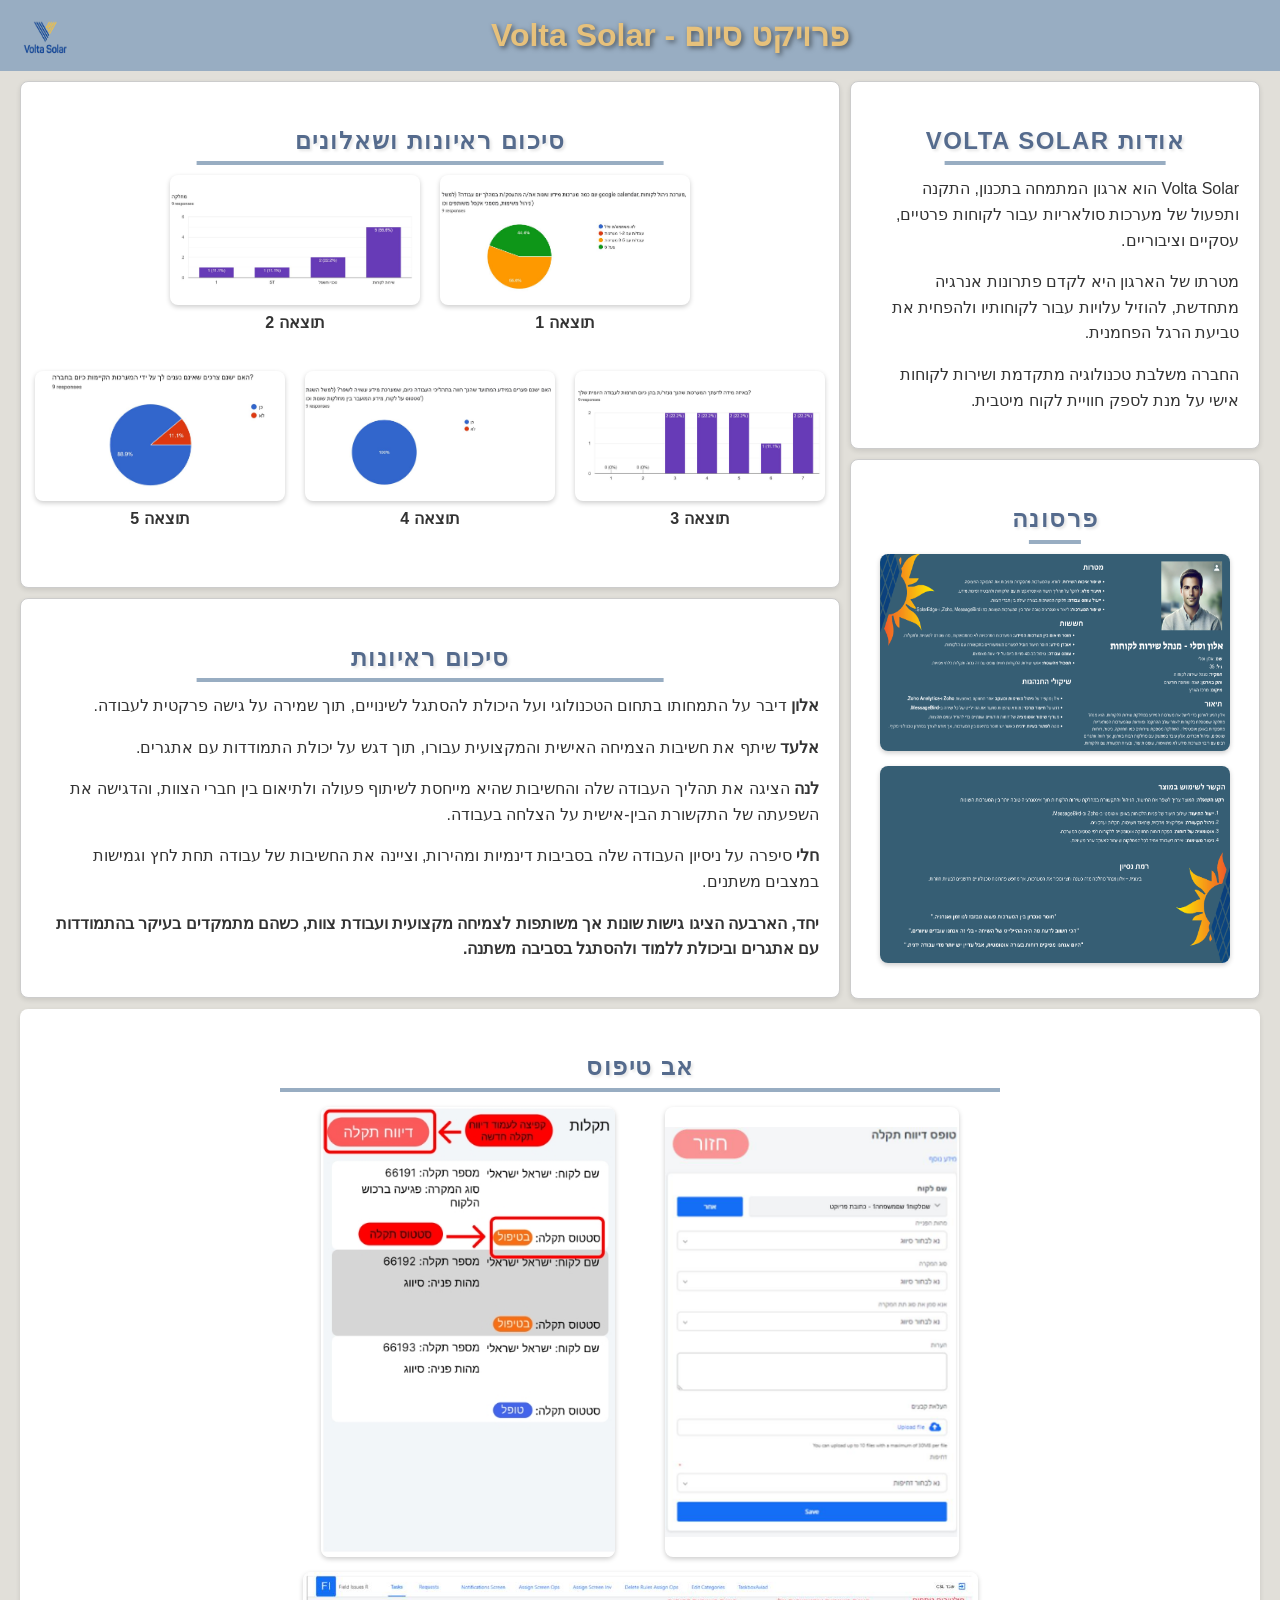
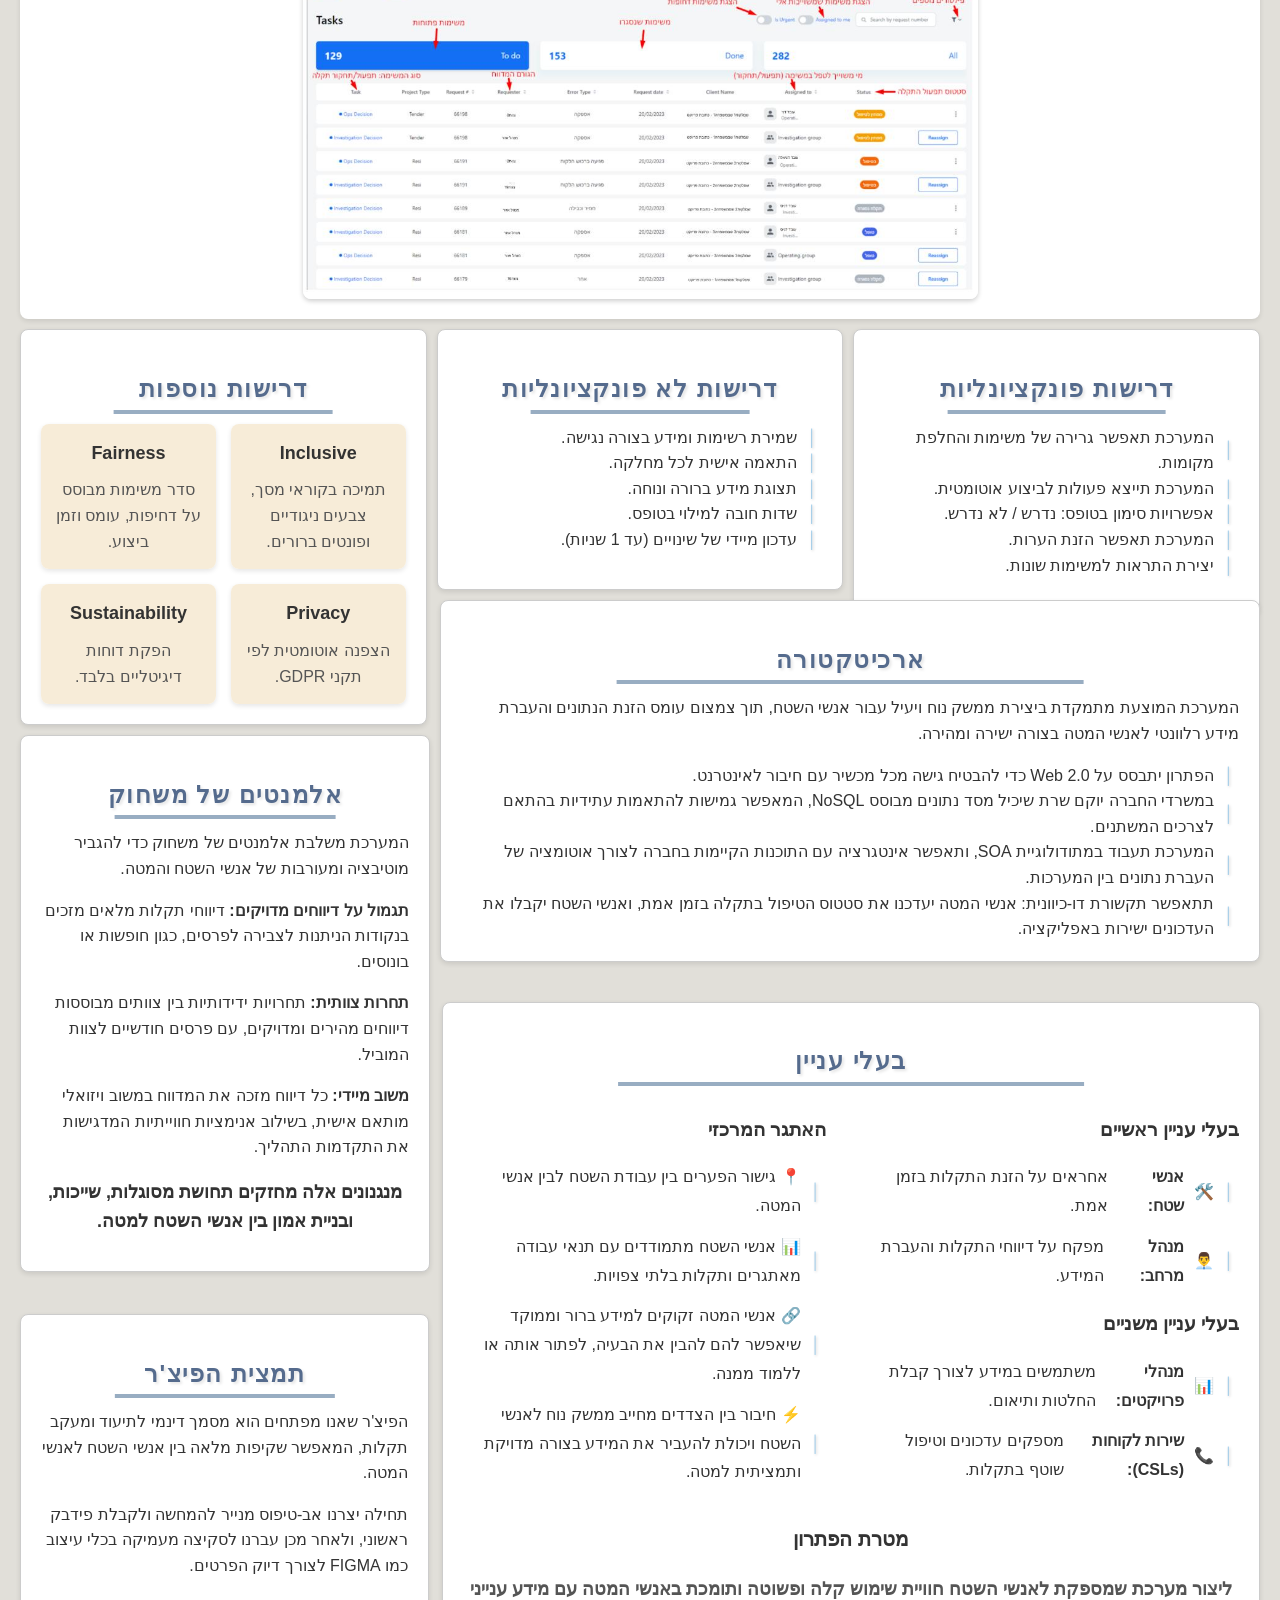
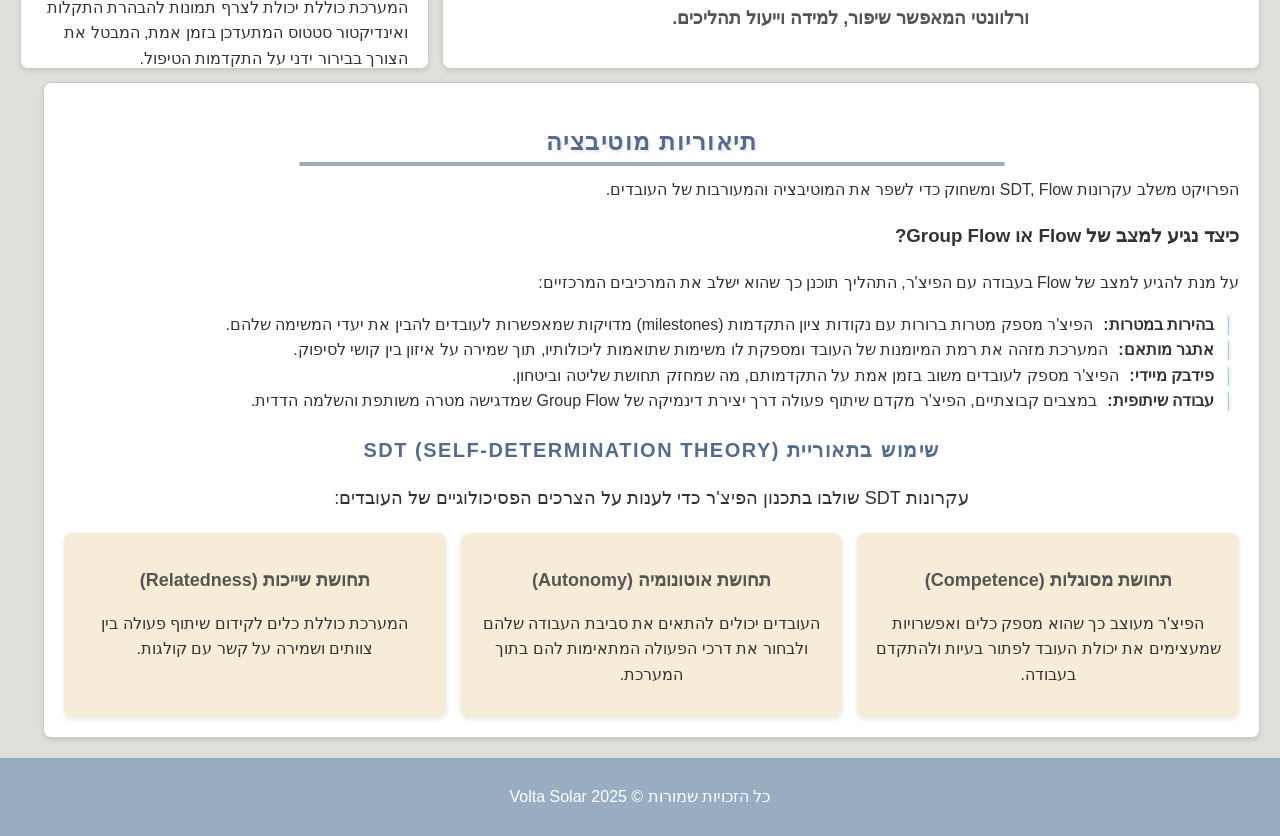
==== commit 53f22033: "יצירת דף חדש בהתבסס על המידע מהדף הקודם+עיצוב" ====
--- a/index.html
+++ b/index.html
@@ -4,419 +4,279 @@
     <meta charset="UTF-8">
     <meta name="viewport" content="width=device-width, initial-scale=1.0">
     <title>Volta Solar - פרויקט סיום</title>
-    <link rel="stylesheet" href="css/styles.css">
-    <style>
-        body {
-            font-family: Arial, sans-serif;
-            margin: 0;
-            padding: 0;
-            line-height: 1.6;
-            background-color: #f8f9fa;
-            color: #333;
-        }
-
-        header {
-            background-color: #007bff;
-            color: #fff;
-            padding: 20px 0;
-            text-align: center;
-        }
-
-        header h1 {
-            margin: 0;
-            font-size: 2.5em;
-        }
-
-        header p {
-            margin: 0;
-            font-size: 1.2em;
-        }
-
-        .container {
-            width: 80%;
-            margin: auto;
-            overflow: hidden;
-        }
-
-        section {
-            margin: 20px 0;
-            padding: 20px;
-            background: #fff;
-            border-radius: 8px;
-            box-shadow: 0 2px 4px rgba(0, 0, 0, 0.1);
-        }
-
-        section h2 {
-            color: #007bff;
-        }
-
-        .charts img, .persona-card img, #prototype img, #architecture img {
-            width: 100%;
-            max-width: 500px;
-            display: block;
-            margin: 10px auto;
-        }
-
-        footer {
-            background-color: #343a40;
-            color: #fff;
-            text-align: center;
-            padding: 10px 0;
-            margin-top: 20px;
-        }
-
-        footer p {
-            margin: 0;
-        }
-    </style>
+
+    <!-- Google Fonts -->
+    <link href="https://fonts.googleapis.com/css2?family=Poppins:wght@400;700&display=swap" rel="stylesheet">
+    
+    <!-- Link to External CSS -->
+    <link rel="stylesheet" href="style.css">
 </head>
 <body>
     <header>
-        <div class="container">
-            <h1>Volta Solar</h1>
-            <p>שיפור ניהול תקלות בארגון באמצעות חשיבה עיצובית ותיאוריות מוטיבציה</p>
-        </div>
+        <img src="assets/voltaSolarIcon.png" alt="Volta Solar Icon">
+        <h1>Volta Solar - פרויקט סיום</h1>
     </header>
-
     <main>
-        <section id="introduction">
-            <h2>מבוא</h2>
-            <p>Volta Solar הוא ארגון המתמחה בתכנון, התקנה ותפעול של מערכות סולאריות עבור לקוחות פרטיים, עסקיים וציבוריים. מטרתו של הארגון היא לקדם פתרונות אנרגיה מתחדשת, להוזיל עלויות עבור לקוחותיו ולהפחית את טביעת הרגל הפחמנית. החברה משלבת טכנולוגיה מתקדמת ושירות לקוחות אישי על מנת לספק חוויית לקוח מיטבית. </p>
+        <!-- Three-Column Structure -->
+        <section class="three-columns">
+            <!-- Column 1 -->
+            <div class="column">
+                <div class="box">
+                    <h2>אודות Volta Solar</h2>
+                    <p>Volta Solar הוא ארגון המתמחה בתכנון, התקנה ותפעול של מערכות סולאריות עבור לקוחות פרטיים, עסקיים וציבוריים.</p>
+                    <p>מטרתו של הארגון היא לקדם פתרונות אנרגיה מתחדשת, להוזיל עלויות עבור לקוחותיו ולהפחית את טביעת הרגל הפחמנית.</p>
+                    <p>החברה משלבת טכנולוגיה מתקדמת ושירות לקוחות אישי על מנת לספק חוויית לקוח מיטבית.</p>
+                </div>
+
+                <!-- Persona Box (Below About Section) -->
+                <div class="box persona-box">
+                    <h2>פרסונה</h2>
+                    <img src="assets/persona1.png" alt="פרסונה 1">
+                    <img src="assets/persona2.png" alt="פרסונה 2">
+                </div>
+            </div>
+
+            <!-- Merged Column 2 & 3: Summary + Poll Results -->
+            <div class="column wide-box">
+                <div class="box">
+                    <h2>סיכום ראיונות ושאלונים</h2>
+
+                    <!-- First Row -->
+                    <div class="poll-row">
+                        <div class="poll-item">
+                            <img src="assets/poll1.jpg" alt="תוצאה 1">
+                            <p>תוצאה 1</p>
+                        </div>
+                        <div class="poll-item">
+                            <img src="assets/poll2.jpg" alt="תוצאה 2">
+                            <p>תוצאה 2</p>
+                        </div>
+                    </div>
+
+                    <!-- Second Row -->
+                    <div class="poll-row">
+                        <div class="poll-item">
+                            <img src="assets/poll3.jpg" alt="תוצאה 3">
+                            <p>תוצאה 3</p>
+                        </div>
+                        <div class="poll-item">
+                            <img src="assets/poll4.jpg" alt="תוצאה 4">
+                            <p>תוצאה 4</p>
+                        </div>
+                        <div class="poll-item">
+                            <img src="assets/poll5.jpg" alt="תוצאה 5">
+                            <p>תוצאה 5</p>
+                        </div>
+                    </div>
+                </div>
+
+                <!-- Interview Summary Box (RIGHT BELOW THE POLLS) -->
+                <div class="box interview-summary">
+                    <h2>סיכום ראיונות</h2>
+                    <p><strong>אלון</strong> דיבר על התמחותו בתחום הטכנולוגי ועל היכולת להסתגל לשינויים, תוך שמירה על גישה פרקטית לעבודה.</p>
+                    <p><strong>אלעד</strong> שיתף את חשיבות הצמיחה האישית והמקצועית עבורו, תוך דגש על יכולת התמודדות עם אתגרים.</p>
+                    <p><strong>לנה</strong> הציגה את תהליך העבודה שלה והחשיבות שהיא מייחסת לשיתוף פעולה ולתיאום בין חברי הצוות, והדגישה את השפעתה של התקשורת הבין-אישית על הצלחה בעבודה.</p>
+                    <p><strong>חלי</strong> סיפרה על ניסיון העבודה שלה בסביבות דינמיות ומהירות, וציינה את החשיבות של עבודה תחת לחץ וגמישות במצבים משתנים.</p>
+                    <p><strong>יחד, הארבעה הציגו גישות שונות אך משותפות לצמיחה מקצועית ועבודת צוות, כשהם מתמקדים בעיקר בהתמודדות עם אתגרים וביכולת ללמוד ולהסתגל בסביבה משתנה.</strong></p>
+                </div>
+            </div>
         </section>
 
-        <section id="interviews">
-            <h2>סיכום ראיונות ושאלונים</h2>
-            <section id="survey-results">
-                <h2>תוצאות השאלונים</h2>
-                
-                <div class="survey-images-container">
-                    <!-- תמונה 1 -->
-                    <div class="survey-image">
-                        <img src="assets/poll1.jpg" alt="תוצאה 1" class="survey-image-img">
-                        <p class="survey-image-caption">תוצאה 1</p>
-                    </div>
-                    
-                    <!-- תמונה 2 -->
-                    <div class="survey-image">
-                        <img src="assets/poll2.jpg" alt="תוצאה 2" class="survey-image-img">
-                        <p class="survey-image-caption">תוצאה 2</p>
-                    </div>
-                    
-                    <!-- תמונה 3 -->
-                    <div class="survey-image">
-                        <img src="assets/poll3.jpg" alt="תוצאה 3" class="survey-image-img">
-                        <p class="survey-image-caption">תוצאה 3</p>
-                    </div>
-                    
-                    <!-- תמונה 4 -->
-                    <div class="survey-image">
-                        <img src="assets/poll4.jpg" alt="תוצאה 4" class="survey-image-img">
-                        <p class="survey-image-caption">תוצאה 4</p>
-                    </div>
-                    
-                    <!-- תמונה 5 -->
-                    <div class="survey-image">
-                        <img src="assets/poll5.jpg" alt="תוצאה 5" class="survey-image-img">
-                        <p class="survey-image-caption">תוצאה 5</p>
-                    </div>
-                </div>
-            </section>
-            
-            <style>
-                #survey-results {
-                    text-align: center;
-                    margin: 50px 0;
-                }
-            
-                .survey-images-container {
-                    display: grid;
-                    grid-template-columns: repeat(5, 1fr);
-                    gap: 20px;
-                    max-width: 100%;
-                    justify-content: center;
-                }
-            
-                .survey-image {
-                    position: relative;
-                    overflow: hidden;
-                    border-radius: 10px;
-                    box-shadow: 0 4px 15px rgba(0, 0, 0, 0.1);
-                }
-            
-                .survey-image-img {
-                    width: 100%;
-                    height: auto;
-                    transition: transform 0.3s ease;
-                }
-            
-                .survey-image-img:hover {
-                    transform: scale(1.05);
-                }
-            
-                .survey-image-caption {
-                    position: absolute;
-                    bottom: 10px;
-                    left: 50%;
-                    transform: translateX(-50%);
-                    background-color: rgba(0, 0, 0, 0.5);
-                    color: white;
-                    padding: 5px 10px;
-                    font-size: 16px;
-                    border-radius: 5px;
-                }
-            </style>
-            
-            <div class="interviews-summary">
-                <h3>סיכום הראיונות</h3>
-                <p>במהלך הראיונות עם אלון, אלעד, לנה וחלי, כל אחד מהם סיפר על חוויותיו וגישותיו האישיות בנוגע לנושאים שונים. אלון דיבר על התמחותו בתחום הטכנולוגי ועל היכולת להסתגל לשינויים, תוך שמירה על גישה פרקטית לעבודה. אלעד שיתף את חשיבות הצמיחה האישית והמקצועית עבורו, תוך דגש על יכולת התמודדות עם אתגרים. לנה הציגה את תהליך העבודה שלה והחשיבות שהיא מייחסת לשיתוף פעולה ולתיאום בין חברי הצוות, והדגישה את השפעתה של התקשורת הבין-אישית על הצלחה בעבודה. חלי, בסופו של דבר, סיפרה על ניסיון העבודה שלה בסביבות דינמיות ומהירות, וציינה את החשיבות של עבודה תחת לחץ וגמישות במצבים משתנים. יחד, הארבעה הציגו גישות שונות אך משותפות לצמיחה מקצועית ועבודת צוות, כשהם מתמקדים בעיקר בהתמודדות עם אתגרים וביכולת ללמוד ולהסתגל בסביבה משתנה.</p>
+        <!-- Prototype Section (FULL WIDTH) -->
+        <section class="prototype-section">
+            <div class="box"> 
+                <h2>אב טיפוס</h2>
+            </div>
+            <div class="prototype-images">
+                <div class="prototype-row small-images">
+                    <img src="assets/fieldScreen1.jpg" alt="מסך שדה 1">
+                    <img src="assets/fieldScreen2.jpeg" alt="מסך שדה 2">
+                </div>
+                <div class="prototype-row wide-image">
+                    <img src="assets/csScreen.jpg" alt="מסך CS">
+                </div>
             </div>
         </section>
         
 
-        <section id="persona">
-            <h2>פרסונה מרכזית</h2>
-            <div class="persona-card">
-                <p>
-                <img src="assets/persona1.png" alt="פרסונה">
-                <img src="assets/persona2.png" alt="פרסונה">
-            </p>
-            </div>
-        </section>
-
-        <section id="prototype">
-            <h2>האב טיפוס</h2>
-            <div class="prototype-grid">
-                <img src="assets/narrow1.jpg" alt="תמונה צרה 1">
-                <img src="assets/narrow2.jpg" alt="תמונה צרה 2">
-                <img src="assets/wide.jpg" alt="תמונה רחבה">
-            </div>
+        <!-- Functional Requirements Section -->
+        <section class="three-columns requirements">
+            <div class="column">
+                <div class="box">
+                    <h2>דרישות פונקציונליות</h2>
+                    <ul>
+                        <li>המערכת תאפשר גרירה של משימות והחלפת מקומות.</li>
+                        <li>המערכת תייצא פעולות לביצוע אוטומטית.</li>
+                        <li>אפשרויות סימון בטופס: נדרש / לא נדרש.</li>
+                        <li>המערכת תאפשר הזנת הערות.</li>
+                        <li>יצירת התראות למשימות שונות.</li>
+                    </ul>
+                </div>
+            </div>
+            <div class="column">
+                <div class="box">
+                    <h2>דרישות לא פונקציונליות</h2>
+                    <ul>
+                        <li>שמירת רשימות ומידע בצורה נגישה.</li>
+                        <li>התאמה אישית לכל מחלקה.</li>
+                        <li>תצוגת מידע ברורה ונוחה.</li>
+                        <li>שדות חובה למילוי בטופס.</li>
+                        <li>עדכון מיידי של שינויים (עד 1 שניות).</li>
+                    </ul>
+                </div>
+            </div>
+            <div class="column">
+                <div class="column">
+                    <div class="box">
+                        <h2>דרישות נוספות</h2>
+                        <div class="requirements-grid">
+                            <div class="requirement-card">
+                                <h3>Inclusive</h3>
+                                <p>תמיכה בקוראי מסך, צבעים ניגודיים ופונטים ברורים.</p>
+                            </div>
+                            <div class="requirement-card">
+                                <h3>Fairness</h3>
+                                <p>סדר משימות מבוסס על דחיפות, עומס וזמן ביצוע.</p>
+                            </div>
+                            <div class="requirement-card">
+                                <h3>Privacy</h3>
+                                <p>הצפנה אוטומטית לפי תקני GDPR.</p>
+                            </div>
+                            <div class="requirement-card">
+                                <h3>Sustainability</h3>
+                                <p>הפקת דוחות דיגיטליים בלבד.</p>
+                            </div>
+                        </div>
+                    </div>
+                </div>
         </section>
         
-        <style>
-            #prototype {
-                margin: 2rem 0;
-                text-align: center;
-            }
+        <div class="three-columns">
+
+            <!-- 📌 Architecture Section (Middle & Right Columns) -->
+            <section class="architecture-section">
+                <div class="box">
+                    <h2>ארכיטקטורה</h2>
+                    <p>המערכת המוצעת מתמקדת ביצירת ממשק נוח ויעיל עבור אנשי השטח, תוך צמצום עומס הזנת הנתונים והעברת מידע רלוונטי לאנשי המטה בצורה ישירה ומהירה.</p>
+<ul>
+    <li>הפתרון יתבסס על Web 2.0 כדי להבטיח גישה מכל מכשיר עם חיבור לאינטרנט.</li>
+    <li>במשרדי החברה יוקם שרת שיכיל מסד נתונים מבוסס NoSQL, המאפשר גמישות להתאמות עתידיות בהתאם לצרכים המשתנים.</li>
+    <li>המערכת תעבוד במתודולוגיית SOA, ותאפשר אינטגרציה עם התוכנות הקיימות בחברה לצורך אוטומציה של העברת נתונים בין המערכות.</li>
+    <li>תתאפשר תקשורת דו-כיוונית: אנשי המטה יעדכנו את סטטוס הטיפול בתקלה בזמן אמת, ואנשי השטח יקבלו את העדכונים ישירות באפליקציה.</li>
+</ul>
+
+                </div>
+            </section>
+                   
+            <!-- 📌 Gamification Section (Left Column) -->
+            <section class="gamification-section">
+                <div class="box">
+                    <h2>אלמנטים של משחוק</h2>
+                    <p>המערכת משלבת אלמנטים של משחוק כדי להגביר מוטיבציה ומעורבות של אנשי השטח והמטה.</p>
+                    <p><strong>תגמול על דיווחים מדויקים:</strong> דיווחי תקלות מלאים מזכים בנקודות הניתנות לצבירה לפרסים, כגון חופשות או בונוסים.</p>
+                    <p><strong>תחרות צוותית:</strong> תחרויות ידידותיות בין צוותים מבוססות דיווחים מהירים ומדויקים, עם פרסים חודשיים לצוות המוביל.</p>
+                    <p><strong>משוב מיידי:</strong> כל דיווח מזכה את המדווח במשוב ויזואלי מותאם אישית, בשילוב אנימציות חווייתיות המדגישות את התקדמות התהליך.</p>
+                    <p><strong>מנגנונים אלה מחזקים תחושת מסוגלות, שייכות, ובניית אמון בין אנשי השטח למטה.</strong></p>
+                </div>
+            </section>
+        </div>
         
-            .prototype-grid {
-                display: grid;
-                grid-template-columns: repeat(2, 1fr); /* שתי עמודות ברוחב שווה */
-                grid-template-rows: auto auto; /* שתי שורות */
-                gap: 1rem; /* ריווח בין התמונות */
-                max-width: 900px;
-                margin: 0 auto;
-            }
-        
-            .prototype-grid img {
-                width: 100%;
-                height: auto;
-                object-fit: cover;
-                border-radius: 8px; /* פינות מעוגלות לתמונות */
-            }
-        
-            /* גריד מותאם */
-            .prototype-grid img:nth-child(3) {
-                grid-column: span 2; /* התמונה הרחבה תשתרע על שתי עמודות */
-            }
-        </style>
-        
-        <section id="requirements">
-            <h2>דרישות המערכת</h2>
-            <div class="requirements-grid">
-                <!-- דרישות פונקציונליות -->
-                <div class="requirement-section">
-                    <h3>דרישות פונקציונליות</h3>
-                    <ul>
-                        <li>המערכת תאפשר גרירה של משימות והחלפת מקומות. </li>
-                        <li>בעת סימון רובריקות המציינות האם יש צורך בפעולת המשך, המערכת תייצא את הפעולות המסומנות לביצוע עבור הCSL למערכת מעקב המשימות בצורה אוטומטית. </li>
-                        <li>אפשרויות הסימון בשדות החובה בטופס הטכני הן: נדרש / לא נדרש </li>
-                        <li>המערכת תאפשר הזנת הערות בממשק ה-CLOV  </li>
-                        <li>המערכת תאפשר יצירת התראות מוגדרות מראש עבור משימות שונות. </li>
-                    </ul>
-                </div>
-        
-                <!-- דרישות לא פונקציונליות -->
-                <div class="requirement-section">
-                    <h3>דרישות לא פונקציונליות</h3>
-                    <ul>
-                        <li>המערכת תאפשר שמירת רשימות, סטטוסים ומידע בצורה נגישה יותר. </li>
-                        <li>המערכת תאפשר התאמה אישית עבור כל מחלקה (מודולריות) </li>
-                        <li>המערכת תהיה נוחה לעבודה, נעימה ויזואלית, תצוגת מידע בצורה יותר נוחה וברורה </li>
-                        <li>יש להגדיר שדות חובה למילוי בטופס התיאום הטכני. </li>
-                        <li>השינויים יתעדכנו באופן מיידי עד 1 שניות. </li>
-                    </ul>
-                </div>
-        
-                <!-- דרישות נוספות -->
-                <div class="requirement-section">
-                    <h3>דרישות נוספות</h3>
-                    <ul>
-                        <li>
-                            דרישות Inclusive                            <ul>
-                                <li>התאמת הממשק לאנשים עם מוגבלויות באמצעות תמיכה בקוראי מסך, צבעים ניגודיים, ופונטים ברורים. </li>
-                         
-                            </ul>
-                        </li>
-                        <li>
-                            דרישות Fairness                             <ul>
-                                <li>מנגנון שקובע את סדר המשימות בהתבסס על קריטריונים אובייקטיביים כגון דחיפות, עומס צוות, וזמן ביצוע צפוי. </li>
-                              
-                            </ul>
-                        </li>
-                        <li>
-                            דרישות Privacy                             <ul>
-                                <li>הצפנה אוטומטית של כל מידע אישי הנוגע ללקוחות, עובדים ומשימות, בהתאם לתקני GDPR. </li>
-                           
-                            </ul>
-                        </li>
-                        <li>
-                            דרישות Sustainability                                <li>הפקת דוחות תחזוקה ומשוב באופן דיגיטלי בלבד, להפחתת השימוש בנייר ומעבר לניהול ירוק.  </li>
-                           
-                            </ul>
-                        </li>
-                    </ul>
-                </div>
-                
-            </div>
-        </section>
-        
-        <style>
-            #requirements {
-                margin: 2rem 0;
-                text-align: center;
-            }
-        
-            .requirements-grid {
-                display: grid;
-                grid-template-columns: repeat(3, 1fr); /* שלושה חלקים ברוחב שווה */
-                gap: 1.5rem;
-                max-width: 1200px;
-                margin: 0 auto;
-            }
-        
-            .requirement-section {
-                background-color: #f9f9f9;
-                border: 1px solid #ddd;
-                border-radius: 8px;
-                padding: 1rem;
-                box-shadow: 0 2px 5px rgba(0, 0, 0, 0.1);
-            }
-        
-            .requirement-section h3 {
-                font-size: 1.2rem;
-                margin-bottom: 0.8rem;
-                color: #333;
-            }
-        
-            .requirement-section ul {
-                list-style-type: disc;
-                padding-left: 1.5rem;
-                text-align: left;
-            }
-        
-            .requirement-section li {
-                margin-bottom: 0.5rem;
-                font-size: 1rem;
-                color: #555;
-            }
-        </style>
-        
-
-
-        <section id="architecture">
-            <h2>ארכיטקטורה</h2>
-            <p>המערכת המוצעת מתמקדת ביצירת ממשק נוח ויעיל עבור אנשי השטח, תוך צמצום עומס הזנת הנתונים והעברת מידע רלוונטי לאנשי המטה בצורה ישירה ומהירה. הפתרון יתבסס על Web 2.0 כדי להבטיח גישה מכל מכשיר עם חיבור לאינטרנט. במשרדי החברה יוקם שרת שיכיל מסד נתונים מבוסס NoSQL, המאפשר גמישות ודינמיות להתאמות עתידיות בהתאם לצרכים המשתנים.
-                המערכת תעבוד במתודולוגיית SOA, עם יכולת התממשקות לתוכנות הקיימות בחברה לצורך אוטומציה של העברת נתונים בין מערכות. כמו כן, תתאפשר תקשורת דו-כיוונית: אנשי המטה יעדכנו את סטטוס הטיפול בתקלה בזמן אמת, ואנשי השטח יקבלו את העדכונים ישירות באפליקציה.</p>
-            <img src="assets/architecture-diagram.png" alt="דיאגרמת ארכיטקטורה">
-        </section>
-
-        <section id="cognition-theories">
-            <h2>תיאוריות קוגניציה</h2>
-        
-            <div id="stakeholders">
-                <h3>בעלי עניין</h3>
-                <p>
-                    הפתרון המוצע: <strong>אפליקציית דיווח תקלות</strong> המיועדת לאנשי השטח, שתאפשר דיווח מהיר, נוח ומותאם לתנאי השטח תוך הפחתת התעסקות מיותרת וצמצום מלל.
-                </p>
-                <h4>בעלי עניין ראשיים</h4>
+<!-- 📌 Stakeholders Section (Middle & Right Columns, Below Architecture) -->
+<section class="stakeholders-section">
+    <div class="box stakeholders-box"> <!-- Wrapped everything inside a new box -->
+        <h2>בעלי עניין</h2>
+        <div class="stakeholders-grid">
+            <!-- Right Column: Primary & Secondary Stakeholders -->
+            <div class="stakeholders-right">
+                <h3>בעלי עניין ראשיים</h3>
                 <ul>
-                    <li><strong>אנשי השטח</strong>: אחראים על הזנת התקלות בזמן אמת.</li>
-                    <li><strong>מנהל מרחב</strong>: מפקח על דיווחי התקלות והעברת המידע.</li>
+                    <li>🛠️ <strong>אנשי שטח:</strong> אחראים על הזנת התקלות בזמן אמת.</li>
+                    <li>👨‍💼 <strong>מנהל מרחב:</strong> מפקח על דיווחי התקלות והעברת המידע.</li>
                 </ul>
-                <h4>בעלי עניין משניים</h4>
+                <h3>בעלי עניין משניים</h3>
                 <ul>
-                    <li><strong>מנהלי פרויקטים</strong>: משתמשים במידע לצורך קבלת החלטות ותיאום.</li>
-                    <li><strong>שירות לקוחות (CSLs)</strong>: מספקים עדכונים וטיפול שוטף בתקלות.</li>
+                    <li>📊 <strong>מנהלי פרויקטים:</strong> משתמשים במידע לצורך קבלת החלטות ותיאום.</li>
+                    <li>📞 <strong>שירות לקוחות (CSLs):</strong> מספקים עדכונים וטיפול שוטף בתקלות.</li>
                 </ul>
-                <h4>האתגר המרכזי</h4>
-                <p>
-                    גישור הפערים בין עבודת השטח לבין אנשי המטה.
-                </p>
+            </div>
+
+            <!-- Left Column: Challenge -->
+            <div class="stakeholders-left">
+                <h3>האתגר המרכזי</h3>
                 <ul>
-                    <li>אנשי השטח מתמודדים עם תנאי עבודה מאתגרים ותקלות בלתי צפויות.</li>
-                    <li>אנשי המטה זקוקים למידע ברור וממוקד שיאפשר להם להבין את הבעיה, לפתור אותה או ללמוד ממנה.</li>
-                    <li>חיבור בין הצדדים מחייב ממשק נוח לאנשי השטח ויכולת להעביר את המידע בצורה מדויקת ותמציתית למטה.</li>
+                    <li>📍 גישור הפערים בין עבודת השטח לבין אנשי המטה.</li>
+                    <li>📊 אנשי השטח מתמודדים עם תנאי עבודה מאתגרים ותקלות בלתי צפויות.</li>
+                    <li>🔗 אנשי המטה זקוקים למידע ברור וממוקד שיאפשר להם להבין את הבעיה, לפתור אותה או ללמוד ממנה.</li>
+                    <li>⚡ חיבור בין הצדדים מחייב ממשק נוח לאנשי השטח ויכולת להעביר את המידע בצורה מדויקת ותמציתית למטה.</li>
                 </ul>
-                <h4>מטרת הפתרון</h4>
-                <p>
-                    ליצור מערכת שמספקת לאנשי השטח <strong>חוויית שימוש קלה ופשוטה</strong> ותומכת באנשי המטה עם <strong>מידע ענייני ורלוונטי</strong> המאפשר שיפור, למידה וייעול תהליכים.
-                </p>
-                <div id="feature-summary">
-                    <h3>תמצית הפיצ'ר</h3>
-                    <p>
-                        הפיצ'ר שאנו מפתחים הוא מסמך דינמי לתיעוד ומעקב תקלות, המאפשר שקיפות מלאה בין אנשי השטח לאנשי המטה.  
-                        תחילה יצרנו אב-טיפוס מנייר להמחשה ולקבלת פידבק ראשוני, ולאחר מכן עברנו לסקיצה מעמיקה בכלי עיצוב כמו FIGMA לצורך דיוק הפרטים.  
-                        המערכת כוללת יכולת לצרף תמונות להבהרת התקלות ואינדיקטור סטטוס המתעדכן בזמן אמת, המבטל את הצורך בבירור ידני על התקדמות הטיפול.
-                    </p>
-                </div>
-                
-            </div>
-        </section>
-        
-        
-        <section id="theories">
-            <h2>תיאוריות מוטיבציה</h2>
-            <p>הפרויקט משלב עקרונות SDT, Flow ומשחוק כדי לשפר את המוטיבציה והמעורבות של העובדים.</p>
-            
-            <div id="flow">
-                <h3>כיצד נגיע למצב של Flow או Group Flow?</h3>
-                <p>על מנת להגיע למצב של Flow בעבודה עם הפיצ'ר, התהליך תוכנן כך שהוא ישלב את המרכיבים המרכזיים:</p>
-                <ul>
-                    <li><strong>בהירות במטרות:</strong> הפיצ'ר מספק מטרות ברורות עם נקודות ציון התקדמות (milestones) מדויקות שמאפשרות לעובדים להבין את יעדי המשימה שלהם.</li>
-                    <li><strong>אתגר מותאם:</strong> המערכת מזהה את רמת המיומנות של העובד ומספקת לו משימות שתואמות ליכולותיו, תוך שמירה על איזון בין קושי לסיפוק.</li>
-                    <li><strong>פידבק מיידי:</strong> הפיצ'ר מספק לעובדים משוב בזמן אמת על התקדמותם, מה שמחזק תחושת שליטה וביטחון.</li>
-                    <li><strong>עבודה שיתופית:</strong> במצבים קבוצתיים, הפיצ'ר מקדם שיתוף פעולה דרך יצירת דינמיקה של Group Flow שמדגישה מטרה משותפת והשלמה הדדית.</li>
-                </ul>
-            </div>
-        
-            <div id="sdt">
-                <h3>שימוש בתאוריית SDT (Self-Determination Theory)</h3>
-                <p>עקרונות SDT שולבו בתכנון הפיצ'ר כדי לענות על הצרכים הפסיכולוגיים של העובדים:</p>
-                <ul>
-                    <li><strong>תחושת מסוגלות (Competence):</strong> הפיצ'ר מעוצב כך שהוא מספק כלים ואפשרויות שמעצימים את יכולת העובד לפתור בעיות ולהתקדם בעבודה.</li>
-                    <li><strong>תחושת אוטונומיה (Autonomy):</strong> העובדים יכולים להתאים את סביבת העבודה שלהם ולבחור את דרכי הפעולה המתאימות להם בתוך המערכת.</li>
-                    <li><strong>תחושת שייכות (Relatedness):</strong> המערכת כוללת כלים לקידום שיתוף פעולה בין צוותים ושמירה על קשר עם קולגות.</li>
-                </ul>
-            </div>
-            <div id="gamification">
-                <h3>אלמנטים של משחוק</h3>
-                <p>
-                    המערכת משלבת אלמנטים של משחוק כדי להגביר מוטיבציה ומעורבות של אנשי השטח והמטה.  
-                    <strong>תגמול על דיווחים מדויקים:</strong> דיווחי תקלות מלאים מזכים בנקודות הניתנות לצבירה לפרסים, כגון חופשות או בונוסים.  
-                    <strong>תחרות צוותית:</strong> תחרויות ידידותיות בין צוותים מבוססות דיווחים מהירים ומדויקים, עם פרסים חודשיים לצוות המוביל.  
-                    <strong>משוב מיידי:</strong> כל דיווח מזכה את המדווח במשוב ויזואלי מותאם אישית, בשילוב אנימציות חווייתיות המדגישות את התקדמות התהליך.  
-                    מנגנונים אלה מחזקים תחושת מסוגלות, שייכות, ובניית אמון בין אנשי השטח למטה.
-                </p>
-            </div>
-            
-        </section>
-        
+            </div>
+        </div>
+
+        <!-- Centered Goal Section -->
+        <div class="solution-goal">
+            <h3>מטרת הפתרון</h3>
+            <p><strong>ליצור מערכת שמספקת לאנשי השטח חוויית שימוש קלה ופשוטה ותומכת באנשי המטה עם מידע ענייני ורלוונטי המאפשר שיפור, למידה וייעול תהליכים.</strong></p>
+        </div>
+    </div>
+</section>
+
+<!-- 📌 Feature Summary Section (Below Gamification) -->
+<section class="feature-summary-section">
+    <div class="box">
+        <h2>תמצית הפיצ'ר</h2>
+        <p>הפיצ'ר שאנו מפתחים הוא מסמך דינמי לתיעוד ומעקב תקלות, המאפשר שקיפות מלאה בין אנשי השטח לאנשי המטה.</p>
+        <p>תחילה יצרנו אב-טיפוס מנייר להמחשה ולקבלת פידבק ראשוני, ולאחר מכן עברנו לסקיצה מעמיקה בכלי עיצוב כמו FIGMA לצורך דיוק הפרטים.</p>
+        <p>המערכת כוללת יכולת לצרף תמונות להבהרת התקלות ואינדיקטור סטטוס המתעדכן בזמן אמת, המבטל את הצורך בבירור ידני על התקדמות הטיפול.</p>
+    </div>
+</section>
+
+<!-- 📌 Motivation Theories Section (New Full-Width Section) -->
+<section class="motivation-section">
+    <div class="box">
+        <h2>תיאוריות מוטיבציה</h2>
+        <p>הפרויקט משלב עקרונות SDT, Flow ומשחוק כדי לשפר את המוטיבציה והמעורבות של העובדים.</p>
+
+        <h3>כיצד נגיע למצב של Flow או Group Flow?</h3>
+        <p>על מנת להגיע למצב של Flow בעבודה עם הפיצ'ר, התהליך תוכנן כך שהוא ישלב את המרכיבים המרכזיים:</p>
+
+        <ul>
+            <li><strong>בהירות במטרות:</strong> הפיצ'ר מספק מטרות ברורות עם נקודות ציון התקדמות (milestones) מדויקות שמאפשרות לעובדים להבין את יעדי המשימה שלהם.</li>
+            <li><strong>אתגר מותאם:</strong> המערכת מזהה את רמת המיומנות של העובד ומספקת לו משימות שתואמות ליכולותיו, תוך שמירה על איזון בין קושי לסיפוק.</li>
+            <li><strong>פידבק מיידי:</strong> הפיצ'ר מספק לעובדים משוב בזמן אמת על התקדמותם, מה שמחזק תחושת שליטה וביטחון.</li>
+            <li><strong>עבודה שיתופית:</strong> במצבים קבוצתיים, הפיצ'ר מקדם שיתוף פעולה דרך יצירת דינמיקה של Group Flow שמדגישה מטרה משותפת והשלמה הדדית.</li>
+        </ul>
+
+        <!-- 📌 Centered SDT Title and Description -->
+        <h3 class="sdt-title">שימוש בתאוריית SDT (Self-Determination Theory)</h3>
+        <p class="sdt-description">עקרונות SDT שולבו בתכנון הפיצ'ר כדי לענות על הצרכים הפסיכולוגיים של העובדים:</p>
+
+        <!-- SDT Cards (Three-Column Grid) -->
+        <div class="sdt-grid">
+            <div class="sdt-card">
+                <h3>תחושת מסוגלות (Competence)</h3>
+                <p>הפיצ'ר מעוצב כך שהוא מספק כלים ואפשרויות שמעצימים את יכולת העובד לפתור בעיות ולהתקדם בעבודה.</p>
+            </div>
+            <div class="sdt-card">
+                <h3>תחושת אוטונומיה (Autonomy)</h3>
+                <p>העובדים יכולים להתאים את סביבת העבודה שלהם ולבחור את דרכי הפעולה המתאימות להם בתוך המערכת.</p>
+            </div>
+            <div class="sdt-card">
+                <h3>תחושת שייכות (Relatedness)</h3>
+                <p>המערכת כוללת כלים לקידום שיתוף פעולה בין צוותים ושמירה על קשר עם קולגות.</p>
+            </div>
+        </div>
+    </div>
+</section>
+
+
+
+
+
+
+
     </main>
-
     <footer>
-        <div class="container">
-            <p>&copy; 2025 Volta Solar. כל הזכויות שמורות.</p>
-        </div>
+        <p>כל הזכויות שמורות &copy; 2025 Volta Solar</p>
     </footer>
 </body>
-</html>+</html>
--- a/style.css
+++ b/style.css
@@ -0,0 +1,541 @@
+body {
+    font-family: 'David', sans-serif;
+    margin: 0;
+    padding: 0;
+    line-height: 1.6;
+    background-color: #e1dfd9;
+    color: #333;
+    height: 100%;
+    margin: 0;
+    padding: 0;
+    display: flex;
+    flex-direction: column;
+}
+
+header {
+    background: #98adc2;
+    color: #fff;
+    padding: 10px 20px;
+    display: flex;
+    align-items: center;
+    justify-content: flex-start;
+    direction: ltr;
+}
+
+header img {
+    height: 50px;
+    width: 50px;
+    margin-right: 10px;
+}
+
+header h1 {
+    margin: 0;
+    font-size: 32px;
+    text-align: center;
+    flex-grow: 1;
+    color: #eac37bf9;
+    text-shadow: 2px 2px 5px rgba(0, 0, 0, 0.5); /* Soft shadow effect */
+}
+
+
+main {
+    padding: 20px;
+    flex-grow: 1; 
+    margin-top: -20px;
+}
+
+.three-columns {
+    display: flex;
+    flex-wrap: wrap;
+    gap: 20px;
+    justify-content: center;
+    
+}
+
+.column {
+    flex: 1;
+    min-width: 200px;
+}
+
+
+.wide-box {
+    flex: 2; 
+}
+
+.title-with-icon {
+    display: flex;
+    align-items: center;
+    justify-content: flex-start; /* Aligns content to the right side */
+    gap: 10px; /* Space between text and icon */
+    direction: rtl; /* Ensures RTL layout */
+}
+
+.icon-left {
+    width: 32px; /* Adjust the size */
+    height: auto;
+}
+
+/* Poll Section */
+.poll-section {
+    text-align: center;
+    margin-top: 30px;
+}
+.poll-item img {
+    width: 250px; 
+    height: 130px; 
+    object-fit: contain; 
+    border-radius: 8px;
+    box-shadow: 0 2px 5px rgba(0, 0, 0, 0.2);
+    display: block; /* Remove any extra inline spacing */
+}
+
+
+.poll-row {
+    display: flex;
+    justify-content: center;
+    gap: 20px;
+    margin-bottom: 20px;
+}
+
+.poll-item p {
+    font-size: 16px;
+    font-weight: bold;
+    margin-top: 5px;
+    text-align: center; /* Centers the text */
+}
+
+
+/* Persona Section */
+.persona-box {
+    text-align: center;
+    display: flex;
+    flex-direction: column;
+    align-items: center;
+    justify-content: center;
+    min-height: 450px; /* Ensuring same height as Interview Summary */
+    margin-top: -10px;
+}
+
+.persona-box img {
+    width: 100%; /* Increase size without making the white container bigger */
+    height: 197px;
+    max-width: 350px;
+    border-radius: 8px;
+    box-shadow: 0 2px 5px rgba(0, 0, 0, 0.2);
+    margin-bottom: 15px;
+}
+
+.box {
+    background: #fff;
+    border: 1px solid #ccc;
+    padding: 20px;
+    margin-bottom: 20px;
+    box-shadow: 0 2px 5px rgba(0, 0, 0, 0.1);
+    border-radius: 8px;
+}
+
+.box p {
+    margin-bottom: 15px; /* Adds spacing between paragraphs */
+}
+
+/* Enhanced H2 Headings */
+.box h2 {
+    color: #556B8D; /* A deeper shade for better contrast */
+    font-family: 'Calibri', sans-serif;
+    font-size: 24px; /* Slightly larger font size */
+    font-weight: bold;
+    text-align: center;
+    margin-bottom: 15px;
+    text-transform: uppercase; /* Makes the heading more distinct */
+    letter-spacing: 1.5px; /* Adds slight spacing for a modern look */
+    position: relative; /* Required for pseudo-elements */
+    transition: all 0.3s ease-in-out;
+}
+
+/* Adds a subtle text shadow for depth */
+.box h2 {
+    text-shadow: 2px 2px 3px rgba(0, 0, 0, 0.1);
+}
+
+/* Underline Animation Effect on Hover */
+.box h2::after {
+    content: "";
+    width: 60%;
+    height: 4px;
+    background-color: #98adc2;
+    position: absolute;
+    bottom: -5px;
+    left: 50%;
+    transform: translateX(-50%);
+    transition: width 0.3s ease-in-out;
+}
+
+.box h2:hover::after {
+    width: 80%; /* Expands the underline on hover */
+}
+
+.interview-summary {
+    margin-top: -10px; /* Adjust as needed */
+}
+
+
+/* Prototype Section */
+.prototype-section {
+    text-align: center;
+    margin-top: -10px; 
+    padding: 20px;
+    background: #fff;
+    border-radius: 8px;
+    box-shadow: 0 2px 5px rgba(0, 0, 0, 0.1);
+}
+
+
+.prototype-section .box {
+    background: none; /* Remove background */
+    border: none; /* Remove border */
+    padding: 0; /* Remove padding */
+    box-shadow: none; /* Remove shadow */
+}
+
+
+.prototype-images {
+    display: flex;
+    flex-direction: column;
+    align-items: center;
+    gap: 15px;
+}
+
+/* Row for the first two field images */
+.prototype-row.small-images {
+    display: flex;
+    justify-content: center;
+    gap: 50px;
+}
+
+/* Make only the first two images smaller */
+.prototype-row.small-images img {
+    width: 40%; /* Smaller width */
+    max-height: 500px; 
+    object-fit: contain;
+    border-radius: 8px;
+    box-shadow: 0 2px 5px rgba(0, 0, 0, 0.2);
+}
+
+/* Row for the large CS screen image */
+.prototype-row.wide-image {
+    display: flex;
+    justify-content: center;
+}
+
+/* Keep the CS screen image at full width */
+.prototype-row.wide-image img {
+    width: 75%;
+    max-width: 900px;
+    border-radius: 8px;
+    box-shadow: 0 2px 5px rgba(0, 0, 0, 0.2);
+}
+
+.three-columns {
+    margin-top: 10px;
+    display: flex;
+    flex-wrap: wrap;
+    gap: 10px; /* Reduce the gap (previously 20px) */
+    justify-content: center;
+}
+
+
+/* Adjust bullet spacing and alignment */
+ul li {
+    display: flex;
+    align-items: center;
+    gap: 10px;
+    font-size: 16px; /* Slightly increase text size for readability */
+}
+
+/* Custom bullet design */
+ul li::before {
+    content: "│";
+    color: #3498db67;
+    font-weight: bold;
+    text-shadow: 1px 1px 3px rgba(0, 0, 0, 0.2);
+    margin-right: -35px; /* Moves the bullet further right to align text */
+    flex-shrink: 0;
+}
+
+/* Grid Layout for Additional Requirements */
+.requirements-grid {
+    display: grid;
+    grid-template-columns: repeat(2, 1fr); /* Creates 2x2 layout */
+    gap: 15px;
+    margin-top: 15px;
+}
+/* Requirement Cards - Diagonal Two-Tone Background */
+.requirement-card {
+    position: relative;
+    padding: 15px;
+    border-radius: 8px;
+    box-shadow: 0 2px 5px rgba(0, 0, 0, 0.1);
+    text-align: center;
+    font-family: 'Calibri', sans-serif;
+    overflow: hidden; /* Ensures the pseudo-element stays inside the card */
+}
+
+/* Diagonal Split using ::before */
+.requirement-card::before {
+    content: "";
+    position: absolute;
+    top: 0;
+    left: 0;
+    width: 100%;
+    height: 100%;
+    background: linear-gradient(135deg, #c9c0b6 50%, #f8d9b4 50%); /* Diagonal Split */
+    z-index: -1; /* Places it behind the text */
+}
+
+
+/* Headings for Each Card */
+.requirement-card h3 {
+    margin: 0;
+    color: #333;
+    font-weight: bold;
+    font-size: 18px;
+}
+
+/* Text Inside Each Card */
+.requirement-card p {
+    margin: 10px 0 0;
+    font-size: 16px;
+    color: #555;
+}
+
+/* Two-tone diagonal gradient background */
+.requirement-card:nth-child(odd) {
+    background: linear-gradient(135deg, #f7ecd8 0%, #f7ecd8 100%); /* Light orange */
+}
+
+.requirement-card:nth-child(even) {
+    background: linear-gradient(135deg, #f7ecd8 0%, #f7ecd8 100%); /* Another light orange tone */
+}
+
+
+/* Layout for Architecture & Gamification */
+.three-columns {
+    display: flex;
+    flex-wrap: wrap;
+    gap: 10px;
+    justify-content: center;
+}
+
+/* Gamification Section (Left Column) */
+.gamification-section {
+    flex: 1; /* Matches the left column size */
+    display: flex;
+    justify-content: center;
+    margin-top: -20px;
+}
+
+.gamification-section .box {
+    width: 100%;
+    max-width: 500px; /* Keeps it aligned with other sections */
+}
+
+/* Centering and Enlarging the Last Sentence in Gamification Section */
+.gamification-section .box p:last-child {
+    text-align: center;
+    font-size: 18px; /* Adjust as needed */
+    font-weight: bold;
+}
+
+
+/* Architecture Section (Middle & Right Columns) */
+.architecture-section {
+    flex: 2; /* Ensures it spans two columns */
+    display: flex;
+    justify-content: flex-start;
+    margin-top: -155px;
+}
+
+.architecture-section .box {
+    width: 100%;
+    max-width: 900px; /* Keeps it from getting too wide */
+    height:320px;
+}
+
+
+/*  Stakeholders Section  */
+.stakeholders-section {
+    display: flex;
+    justify-content: center;
+    width: 66%; /* Spanning two columns */
+    margin: 0 auto; /* Center alignment */
+    margin-top: -290px;
+    margin-right: 0px;
+}
+
+/* Adjust Spacing Between Bullet Points */
+.stakeholders-left ul li,
+.stakeholders-right ul li {
+    margin-bottom: 12px; /* Adjust space between bullets */
+    line-height: 1.8; /* Improve readability */
+}
+
+/* Grid Layout */
+.stakeholders-grid {
+    display: flex;
+    gap: 50px;
+    width: 100%;
+}
+
+/* Right Side - Primary & Secondary Stakeholders */
+.stakeholders-right {
+    flex: 1;
+}
+
+/* Left Side - Challenge & Goal */
+.stakeholders-left {
+    flex: 1;
+}
+
+/* Stakeholders Container - Aligns the two sections side by side */
+.stakeholders-container {
+    display: flex;
+    gap: 40px;
+    align-items: flex-start;
+}
+
+
+
+/* Left Column - Feature Summary */
+.feature-summary {
+    flex: 1;
+    background: #f9f9f9;
+    padding: 20px;
+    border-radius: 8px;
+    box-shadow: 0 2px 5px rgba(0, 0, 0, 0.1);
+}
+
+/* Right Column - Stakeholders (keeps the previous grid layout) */
+.stakeholders-grid {
+    flex: 2;
+    display: flex;
+    justify-content: space-between;
+}
+
+
+/* Centering the Goal Section */
+.solution-goal {
+    text-align: center;
+    margin-top: 20px;
+}
+.solution-goal h3 {
+    font-size: 20px;
+    font-weight: bold;
+    color: #333;
+}
+.solution-goal p {
+    font-size: 18px;
+    font-weight: bold;
+    color: #555;
+}
+
+/* Feature Summary Section (One Column Left) */
+.feature-summary-section {
+    display: flex;
+    justify-content: flex-start; /* Aligns left */
+    width: 33%; /* Makes it one column */
+    margin-top: -375px; /* Moves it upwards */
+    margin-right: auto; /* Pushes it to the left */
+    height: 390px;
+    height: 375px;
+}
+
+.feature-summary-section .box {
+    width: 100%;
+    background: #fff;
+    padding: 20px;
+    border-radius: 8px;
+    box-shadow: 0 2px 5px rgba(0, 0, 0, 0.1);
+}
+
+
+/*  Motivation Section - Full Width */
+.motivation-section {
+    width: 100%; 
+    margin-top: -7px;
+}
+
+.motivation-section .box {
+    width: 100%;
+    max-width: 1175px;
+    background: #fff;
+    border-radius: 8px;
+    box-shadow: 0 2px 5px rgba(0, 0, 0, 0.1);
+}
+
+/* Centering the SDT title and description */
+.sdt-title {
+    color: #556B8D; /* Match the existing h2 color */
+    font-family: 'Calibri', sans-serif;
+    font-size: 20px;
+    font-weight: bold;
+    text-align: center;
+    margin-bottom: 15px;
+    text-transform: uppercase;
+    letter-spacing: 1.5px;
+    position: relative;
+    transition: all 0.3s ease-in-out;
+}
+
+.sdt-description {
+    text-align: center;
+    font-size: 18px;
+    margin-bottom: 20px;
+}
+
+/* SDT Cards Grid (Three Columns) */
+.sdt-grid {
+    display: flex;
+    gap: 15px;
+    justify-content: center;
+    margin-top: 20px;
+}
+
+/* SDT Cards with three different shades of light orange */
+.sdt-card:nth-child(1) {
+    background: #f7ecd8
+}
+
+.sdt-card:nth-child(2) {
+    background: #f7ecd8; 
+}
+
+.sdt-card:nth-child(3) {
+    background: #f7ecd8; 
+}
+
+/* General styling for SDT Cards */
+.sdt-card {
+    flex: 1;
+    padding: 15px;
+    border-radius: 8px;
+    box-shadow: 0 2px 5px rgba(0, 0, 0, 0.1);
+    text-align: center;
+}
+
+/* Card Titles */
+.sdt-card h3 {
+    margin-bottom: 10px;
+    font-size: 18px;
+    font-weight: bold;
+    color: #555;
+}
+
+footer {
+    margin-top: -20px;
+    background: #98adc2;
+    color: #fff;
+    text-align: center;
+    padding: 10px 0;
+    width: 100%;
+    position:sticky;
+}
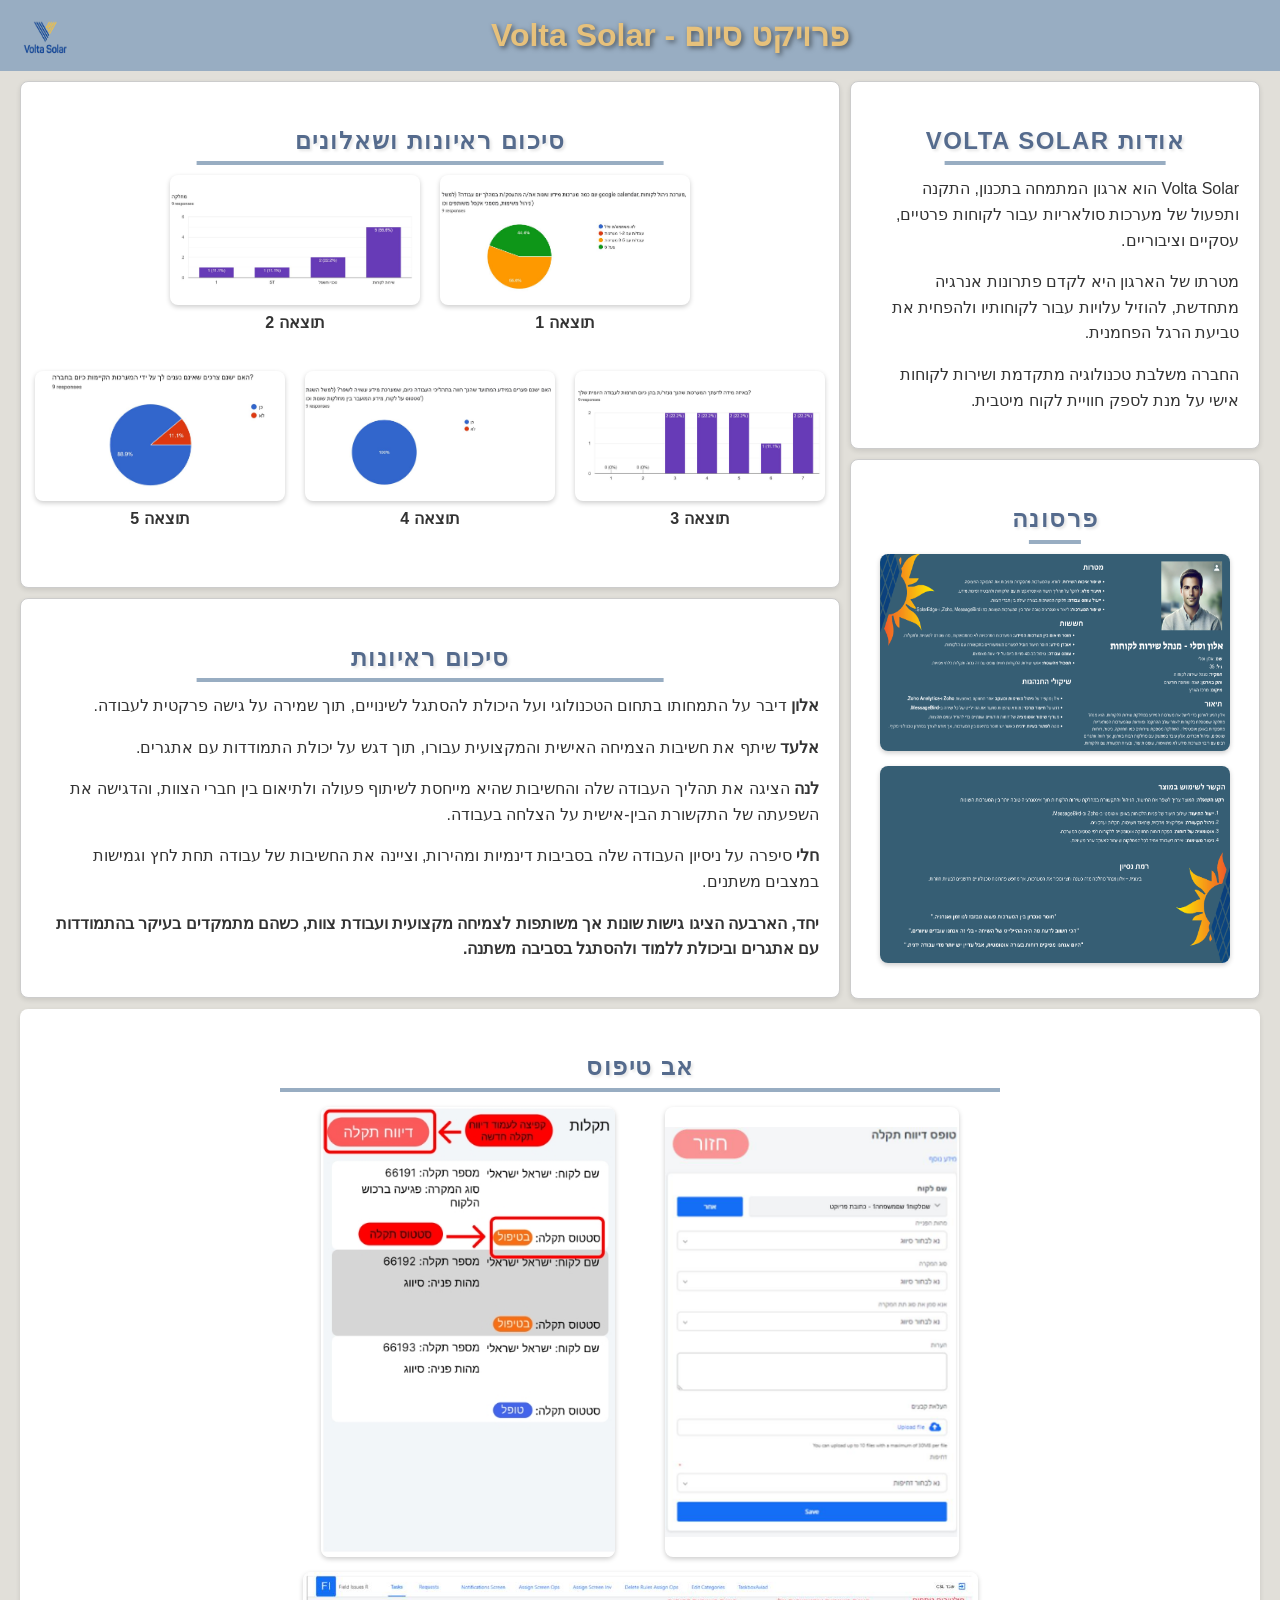
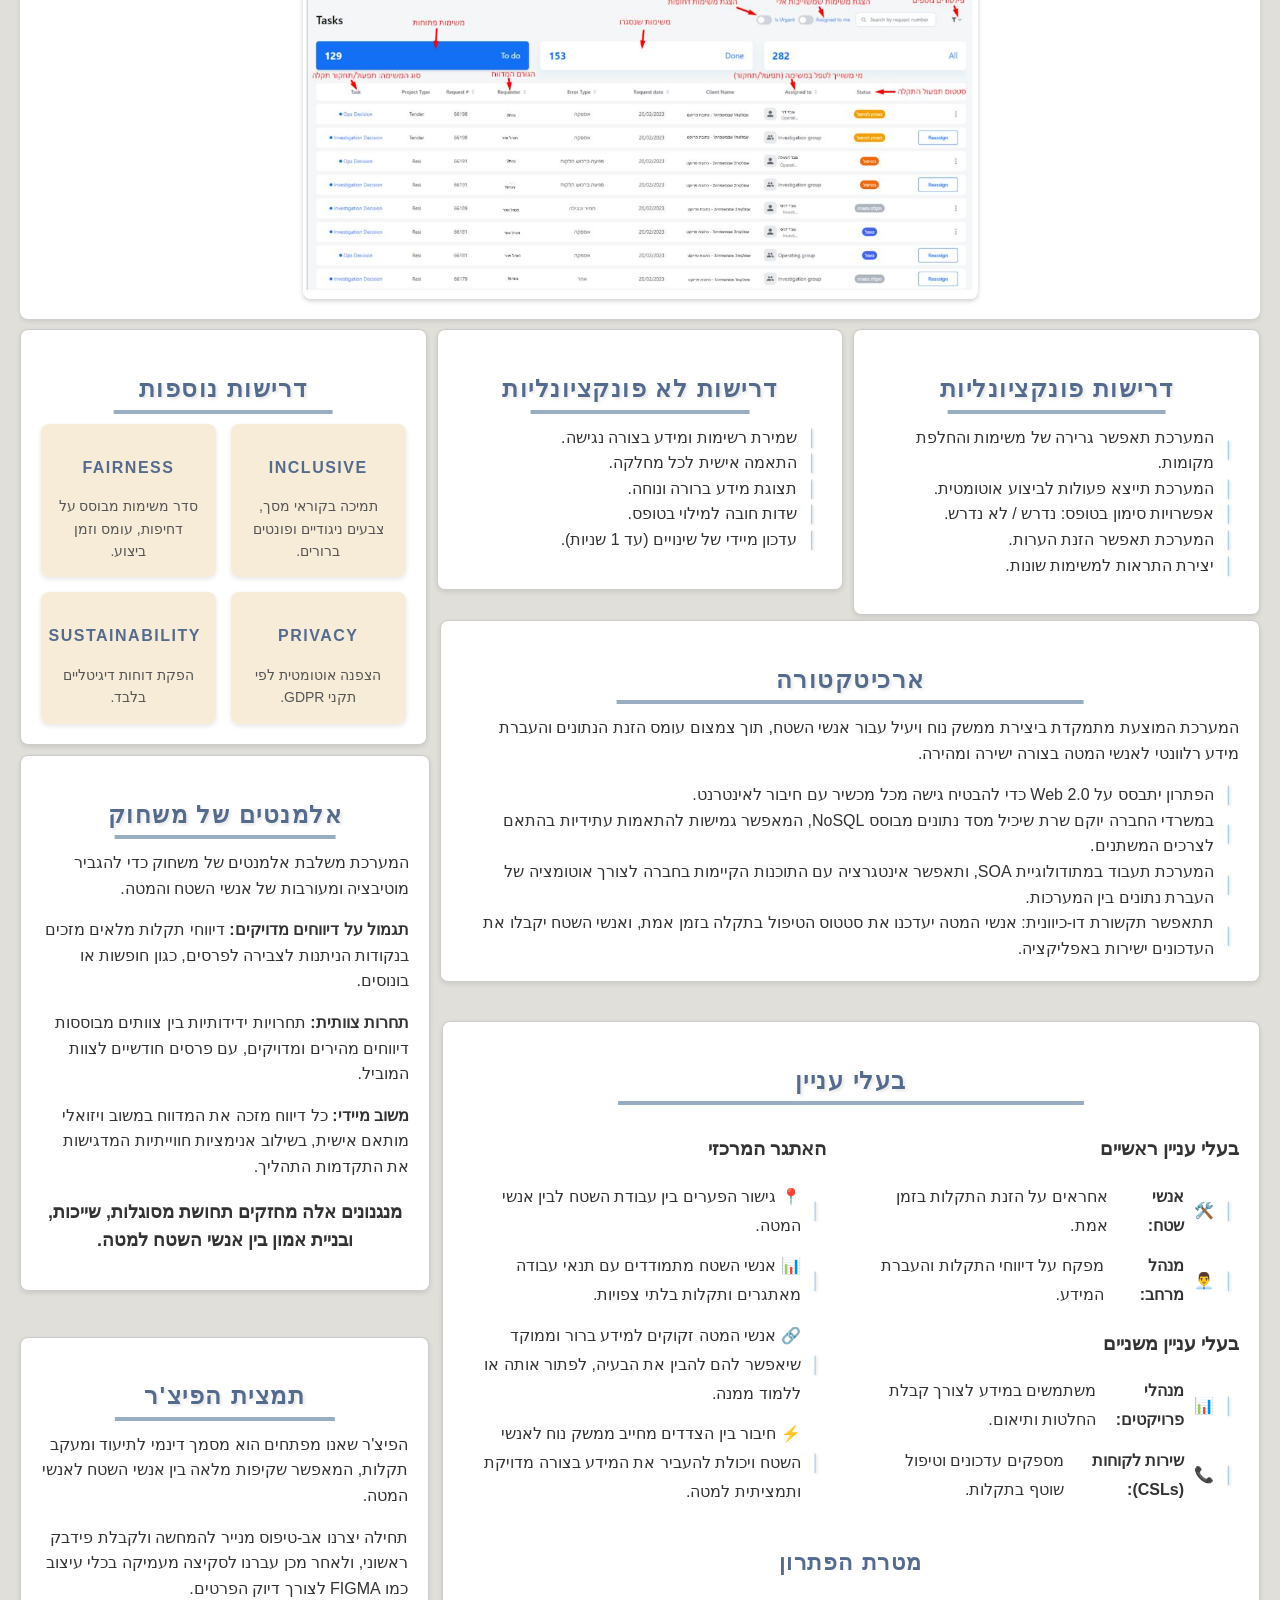
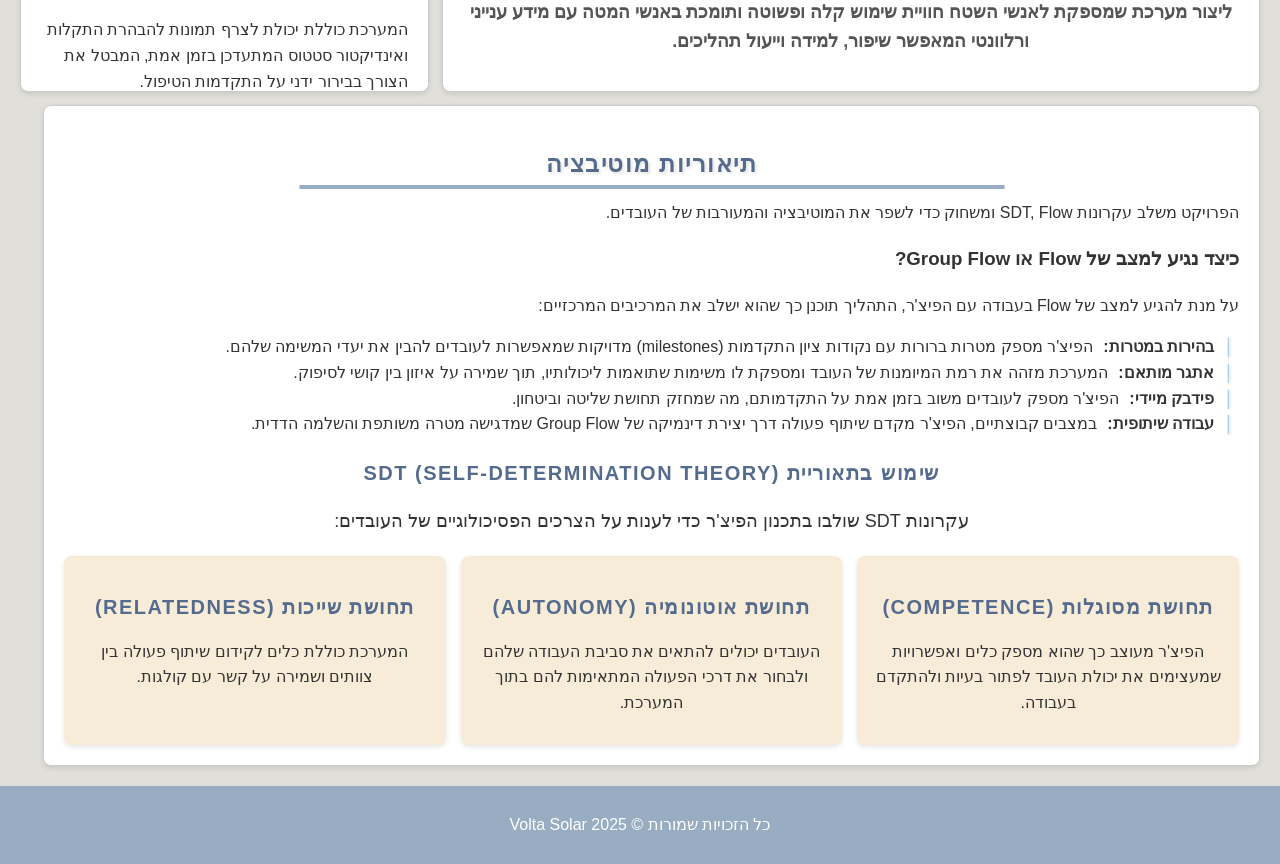
==== commit afdabe00: "שינויים נוספים" ====
--- a/index.html
+++ b/index.html
@@ -5,10 +5,10 @@
     <meta name="viewport" content="width=device-width, initial-scale=1.0">
     <title>Volta Solar - פרויקט סיום</title>
 
-    <!-- Google Fonts -->
+   
     <link href="https://fonts.googleapis.com/css2?family=Poppins:wght@400;700&display=swap" rel="stylesheet">
     
-    <!-- Link to External CSS -->
+   
     <link rel="stylesheet" href="style.css">
 </head>
 <body>
@@ -28,7 +28,7 @@
                     <p>החברה משלבת טכנולוגיה מתקדמת ושירות לקוחות אישי על מנת לספק חוויית לקוח מיטבית.</p>
                 </div>
 
-                <!-- Persona Box (Below About Section) -->
+                <!-- Persona Box -->
                 <div class="box persona-box">
                     <h2>פרסונה</h2>
                     <img src="assets/persona1.png" alt="פרסונה 1">
@@ -70,7 +70,7 @@
                     </div>
                 </div>
 
-                <!-- Interview Summary Box (RIGHT BELOW THE POLLS) -->
+                <!-- Interview Summary Box -->
                 <div class="box interview-summary">
                     <h2>סיכום ראיונות</h2>
                     <p><strong>אלון</strong> דיבר על התמחותו בתחום הטכנולוגי ועל היכולת להסתגל לשינויים, תוך שמירה על גישה פרקטית לעבודה.</p>
@@ -82,7 +82,7 @@
             </div>
         </section>
 
-        <!-- Prototype Section (FULL WIDTH) -->
+        <!-- Prototype Section -->
         <section class="prototype-section">
             <div class="box"> 
                 <h2>אב טיפוס</h2>
@@ -153,7 +153,7 @@
         
         <div class="three-columns">
 
-            <!-- 📌 Architecture Section (Middle & Right Columns) -->
+            <!-- Architecture Section (Middle & Right Columns) -->
             <section class="architecture-section">
                 <div class="box">
                     <h2>ארכיטקטורה</h2>
@@ -181,7 +181,7 @@
             </section>
         </div>
         
-<!-- 📌 Stakeholders Section (Middle & Right Columns, Below Architecture) -->
+<!-- Stakeholders Section (Middle & Right Columns) -->
 <section class="stakeholders-section">
     <div class="box stakeholders-box"> <!-- Wrapped everything inside a new box -->
         <h2>בעלי עניין</h2>
@@ -220,7 +220,7 @@
     </div>
 </section>
 
-<!-- 📌 Feature Summary Section (Below Gamification) -->
+<!-- 📌 Feature Summary Section -->
 <section class="feature-summary-section">
     <div class="box">
         <h2>תמצית הפיצ'ר</h2>
@@ -230,7 +230,7 @@
     </div>
 </section>
 
-<!-- 📌 Motivation Theories Section (New Full-Width Section) -->
+<!-- 📌 Motivation Theories Section -->
 <section class="motivation-section">
     <div class="box">
         <h2>תיאוריות מוטיבציה</h2>
@@ -246,7 +246,7 @@
             <li><strong>עבודה שיתופית:</strong> במצבים קבוצתיים, הפיצ'ר מקדם שיתוף פעולה דרך יצירת דינמיקה של Group Flow שמדגישה מטרה משותפת והשלמה הדדית.</li>
         </ul>
 
-        <!-- 📌 Centered SDT Title and Description -->
+        <!--  Centered SDT Title and Description -->
         <h3 class="sdt-title">שימוש בתאוריית SDT (Self-Determination Theory)</h3>
         <p class="sdt-description">עקרונות SDT שולבו בתכנון הפיצ'ר כדי לענות על הצרכים הפסיכולוגיים של העובדים:</p>
 
@@ -267,13 +267,6 @@
         </div>
     </div>
 </section>
-
-
-
-
-
-
-
     </main>
     <footer>
         <p>כל הזכויות שמורות &copy; 2025 Volta Solar</p>
--- a/style.css
+++ b/style.css
@@ -112,12 +112,12 @@
     flex-direction: column;
     align-items: center;
     justify-content: center;
-    min-height: 450px; /* Ensuring same height as Interview Summary */
+    min-height: 450px; 
     margin-top: -10px;
 }
 
 .persona-box img {
-    width: 100%; /* Increase size without making the white container bigger */
+    width: 100%; 
     height: 197px;
     max-width: 350px;
     border-radius: 8px;
@@ -138,17 +138,17 @@
     margin-bottom: 15px; /* Adds spacing between paragraphs */
 }
 
-/* Enhanced H2 Headings */
+
 .box h2 {
-    color: #556B8D; /* A deeper shade for better contrast */
+    color: #556B8D; 
     font-family: 'Calibri', sans-serif;
-    font-size: 24px; /* Slightly larger font size */
+    font-size: 24px; 
     font-weight: bold;
     text-align: center;
     margin-bottom: 15px;
-    text-transform: uppercase; /* Makes the heading more distinct */
-    letter-spacing: 1.5px; /* Adds slight spacing for a modern look */
-    position: relative; /* Required for pseudo-elements */
+    text-transform: uppercase; 
+    letter-spacing: 1.5px; 
+    position: relative; 
     transition: all 0.3s ease-in-out;
 }
 
@@ -175,7 +175,7 @@
 }
 
 .interview-summary {
-    margin-top: -10px; /* Adjust as needed */
+    margin-top: -10px;
 }
 
 
@@ -212,22 +212,22 @@
     gap: 50px;
 }
 
-/* Make only the first two images smaller */
+
 .prototype-row.small-images img {
-    width: 40%; /* Smaller width */
+    width: 40%; 
     max-height: 500px; 
     object-fit: contain;
     border-radius: 8px;
     box-shadow: 0 2px 5px rgba(0, 0, 0, 0.2);
 }
 
-/* Row for the large CS screen image */
+
 .prototype-row.wide-image {
     display: flex;
     justify-content: center;
 }
 
-/* Keep the CS screen image at full width */
+
 .prototype-row.wide-image img {
     width: 75%;
     max-width: 900px;
@@ -239,7 +239,7 @@
     margin-top: 10px;
     display: flex;
     flex-wrap: wrap;
-    gap: 10px; /* Reduce the gap (previously 20px) */
+    gap: 10px; 
     justify-content: center;
 }
 
@@ -249,7 +249,7 @@
     display: flex;
     align-items: center;
     gap: 10px;
-    font-size: 16px; /* Slightly increase text size for readability */
+    font-size: 16px; 
 }
 
 /* Custom bullet design */
@@ -258,7 +258,7 @@
     color: #3498db67;
     font-weight: bold;
     text-shadow: 1px 1px 3px rgba(0, 0, 0, 0.2);
-    margin-right: -35px; /* Moves the bullet further right to align text */
+    margin-right: -35px; 
     flex-shrink: 0;
 }
 
@@ -269,7 +269,7 @@
     gap: 15px;
     margin-top: 15px;
 }
-/* Requirement Cards - Diagonal Two-Tone Background */
+
 .requirement-card {
     position: relative;
     padding: 15px;
@@ -277,10 +277,10 @@
     box-shadow: 0 2px 5px rgba(0, 0, 0, 0.1);
     text-align: center;
     font-family: 'Calibri', sans-serif;
-    overflow: hidden; /* Ensures the pseudo-element stays inside the card */
-}
-
-/* Diagonal Split using ::before */
+    overflow: hidden; 
+}
+
+
 .requirement-card::before {
     content: "";
     position: absolute;
@@ -288,33 +288,40 @@
     left: 0;
     width: 100%;
     height: 100%;
-    background: linear-gradient(135deg, #c9c0b6 50%, #f8d9b4 50%); /* Diagonal Split */
+    background: linear-gradient(135deg, #c9c0b6 50%, #f8d9b4 50%); 
     z-index: -1; /* Places it behind the text */
 }
 
 
 /* Headings for Each Card */
 .requirement-card h3 {
-    margin: 0;
-    color: #333;
-    font-weight: bold;
-    font-size: 18px;
+    font-size: 16px;
+    font-weight: bold;
+    color: #556B8D; 
+    font-family: 'Calibri', sans-serif;
+    font-weight: bold;
+    text-align: center;
+    margin-bottom: 15px;
+    text-transform: uppercase;
+    letter-spacing: 1.5px;
+    position: relative;
+    transition: all 0.3s ease-in-out;
 }
 
 /* Text Inside Each Card */
 .requirement-card p {
     margin: 10px 0 0;
-    font-size: 16px;
+    font-size: 14px;
     color: #555;
 }
 
-/* Two-tone diagonal gradient background */
+/* Background*/
 .requirement-card:nth-child(odd) {
-    background: linear-gradient(135deg, #f7ecd8 0%, #f7ecd8 100%); /* Light orange */
+    background: linear-gradient(135deg, #f7ecd8 0%, #f7ecd8 100%); 
 }
 
 .requirement-card:nth-child(even) {
-    background: linear-gradient(135deg, #f7ecd8 0%, #f7ecd8 100%); /* Another light orange tone */
+    background: linear-gradient(135deg, #f7ecd8 0%, #f7ecd8 100%);  
 }
 
 
@@ -328,7 +335,7 @@
 
 /* Gamification Section (Left Column) */
 .gamification-section {
-    flex: 1; /* Matches the left column size */
+    flex: 1; 
     display: flex;
     justify-content: center;
     margin-top: -20px;
@@ -342,14 +349,14 @@
 /* Centering and Enlarging the Last Sentence in Gamification Section */
 .gamification-section .box p:last-child {
     text-align: center;
-    font-size: 18px; /* Adjust as needed */
+    font-size: 18px; 
     font-weight: bold;
 }
 
 
 /* Architecture Section (Middle & Right Columns) */
 .architecture-section {
-    flex: 2; /* Ensures it spans two columns */
+    flex: 2; /* Two columns */
     display: flex;
     justify-content: flex-start;
     margin-top: -155px;
@@ -357,7 +364,7 @@
 
 .architecture-section .box {
     width: 100%;
-    max-width: 900px; /* Keeps it from getting too wide */
+    max-width: 900px; 
     height:320px;
 }
 
@@ -366,8 +373,8 @@
 .stakeholders-section {
     display: flex;
     justify-content: center;
-    width: 66%; /* Spanning two columns */
-    margin: 0 auto; /* Center alignment */
+    width: 66%; 
+    margin: 0 auto; 
     margin-top: -290px;
     margin-right: 0px;
 }
@@ -375,8 +382,8 @@
 /* Adjust Spacing Between Bullet Points */
 .stakeholders-left ul li,
 .stakeholders-right ul li {
-    margin-bottom: 12px; /* Adjust space between bullets */
-    line-height: 1.8; /* Improve readability */
+    margin-bottom: 12px; 
+    line-height: 1.8; 
 }
 
 /* Grid Layout */
@@ -396,14 +403,12 @@
     flex: 1;
 }
 
-/* Stakeholders Container - Aligns the two sections side by side */
+/* Stakeholders Container */
 .stakeholders-container {
     display: flex;
     gap: 40px;
     align-items: flex-start;
 }
-
-
 
 /* Left Column - Feature Summary */
 .feature-summary {
@@ -414,7 +419,7 @@
     box-shadow: 0 2px 5px rgba(0, 0, 0, 0.1);
 }
 
-/* Right Column - Stakeholders (keeps the previous grid layout) */
+/* Right Column - Stakeholders */
 .stakeholders-grid {
     flex: 2;
     display: flex;
@@ -428,55 +433,10 @@
     margin-top: 20px;
 }
 .solution-goal h3 {
-    font-size: 20px;
-    font-weight: bold;
-    color: #333;
-}
-.solution-goal p {
-    font-size: 18px;
-    font-weight: bold;
-    color: #555;
-}
-
-/* Feature Summary Section (One Column Left) */
-.feature-summary-section {
-    display: flex;
-    justify-content: flex-start; /* Aligns left */
-    width: 33%; /* Makes it one column */
-    margin-top: -375px; /* Moves it upwards */
-    margin-right: auto; /* Pushes it to the left */
-    height: 390px;
-    height: 375px;
-}
-
-.feature-summary-section .box {
-    width: 100%;
-    background: #fff;
-    padding: 20px;
-    border-radius: 8px;
-    box-shadow: 0 2px 5px rgba(0, 0, 0, 0.1);
-}
-
-
-/*  Motivation Section - Full Width */
-.motivation-section {
-    width: 100%; 
-    margin-top: -7px;
-}
-
-.motivation-section .box {
-    width: 100%;
-    max-width: 1175px;
-    background: #fff;
-    border-radius: 8px;
-    box-shadow: 0 2px 5px rgba(0, 0, 0, 0.1);
-}
-
-/* Centering the SDT title and description */
-.sdt-title {
-    color: #556B8D; /* Match the existing h2 color */
+    font-size: 22px;
+    font-weight: bold;
+    color: #556B8D; 
     font-family: 'Calibri', sans-serif;
-    font-size: 20px;
     font-weight: bold;
     text-align: center;
     margin-bottom: 15px;
@@ -485,6 +445,59 @@
     position: relative;
     transition: all 0.3s ease-in-out;
 }
+.solution-goal p {
+    font-size: 18px;
+    font-weight: bold;
+    color: #555;
+}
+
+/* Feature Summary Section (One Column Left) */
+.feature-summary-section {
+    display: flex;
+    justify-content: flex-start; 
+    width: 33%; 
+    margin-top: -375px; 
+    margin-right: auto;
+    height: 390px;
+    height: 375px;
+}
+
+.feature-summary-section .box {
+    width: 100%;
+    background: #fff;
+    padding: 20px;
+    border-radius: 8px;
+    box-shadow: 0 2px 5px rgba(0, 0, 0, 0.1);
+}
+
+
+/*  Motivation Section */
+.motivation-section {
+    width: 100%; 
+    margin-top: -7px;
+}
+
+.motivation-section .box {
+    width: 100%;
+    max-width: 1175px;
+    background: #fff;
+    border-radius: 8px;
+    box-shadow: 0 2px 5px rgba(0, 0, 0, 0.1);
+}
+
+/* Centering the SDT title and description */
+.sdt-title {
+    color: #556B8D; 
+    font-family: 'Calibri', sans-serif;
+    font-size: 20px;
+    font-weight: bold;
+    text-align: center;
+    margin-bottom: 15px;
+    text-transform: uppercase;
+    letter-spacing: 1.5px;
+    position: relative;
+    transition: all 0.3s ease-in-out;
+}
 
 .sdt-description {
     text-align: center;
@@ -500,7 +513,7 @@
     margin-top: 20px;
 }
 
-/* SDT Cards with three different shades of light orange */
+/* SDT Cards */
 .sdt-card:nth-child(1) {
     background: #f7ecd8
 }
@@ -524,10 +537,17 @@
 
 /* Card Titles */
 .sdt-card h3 {
-    margin-bottom: 10px;
-    font-size: 18px;
-    font-weight: bold;
-    color: #555;
+    font-weight: bold;
+    color: #556B8D; 
+    font-family: 'Calibri', sans-serif;
+    font-size: 20px;
+    font-weight: bold;
+    text-align: center;
+    margin-bottom: 15px;
+    text-transform: uppercase;
+    letter-spacing: 1.5px;
+    position: relative;
+    transition: all 0.3s ease-in-out;
 }
 
 footer {
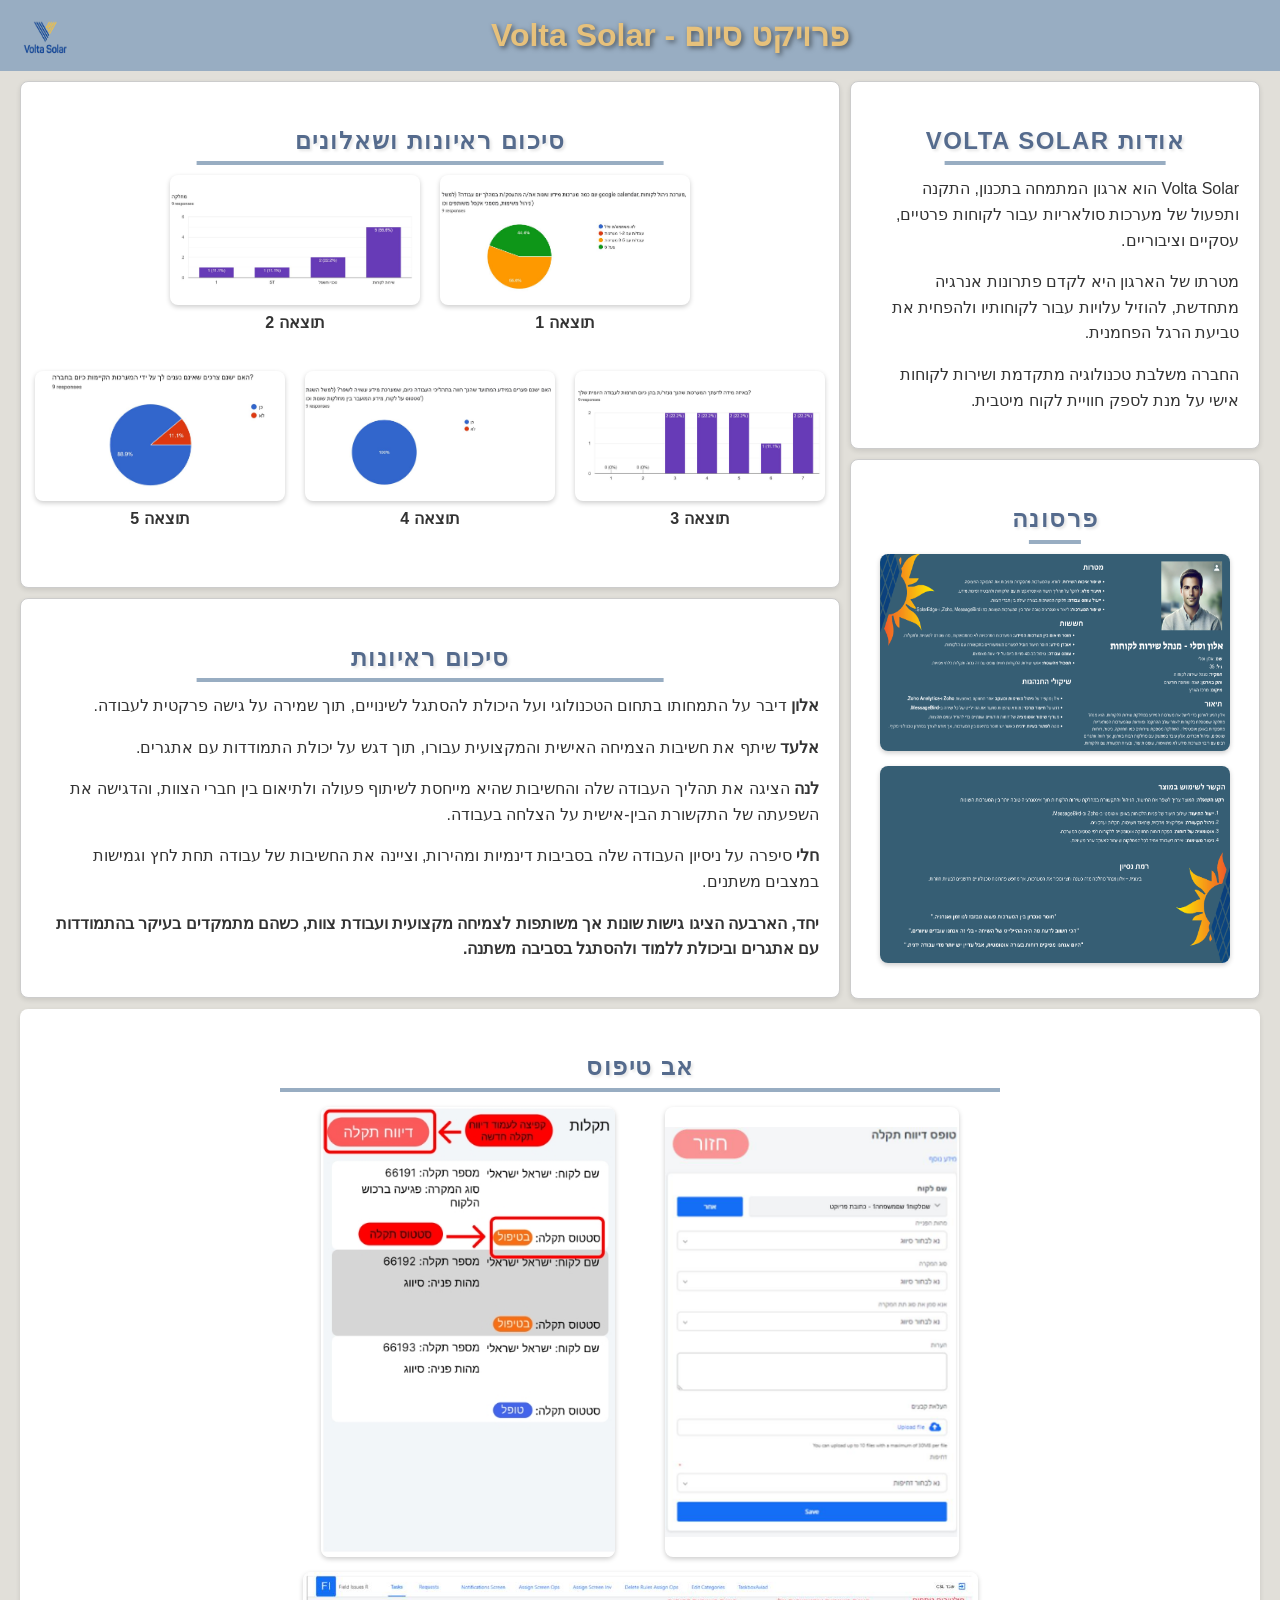
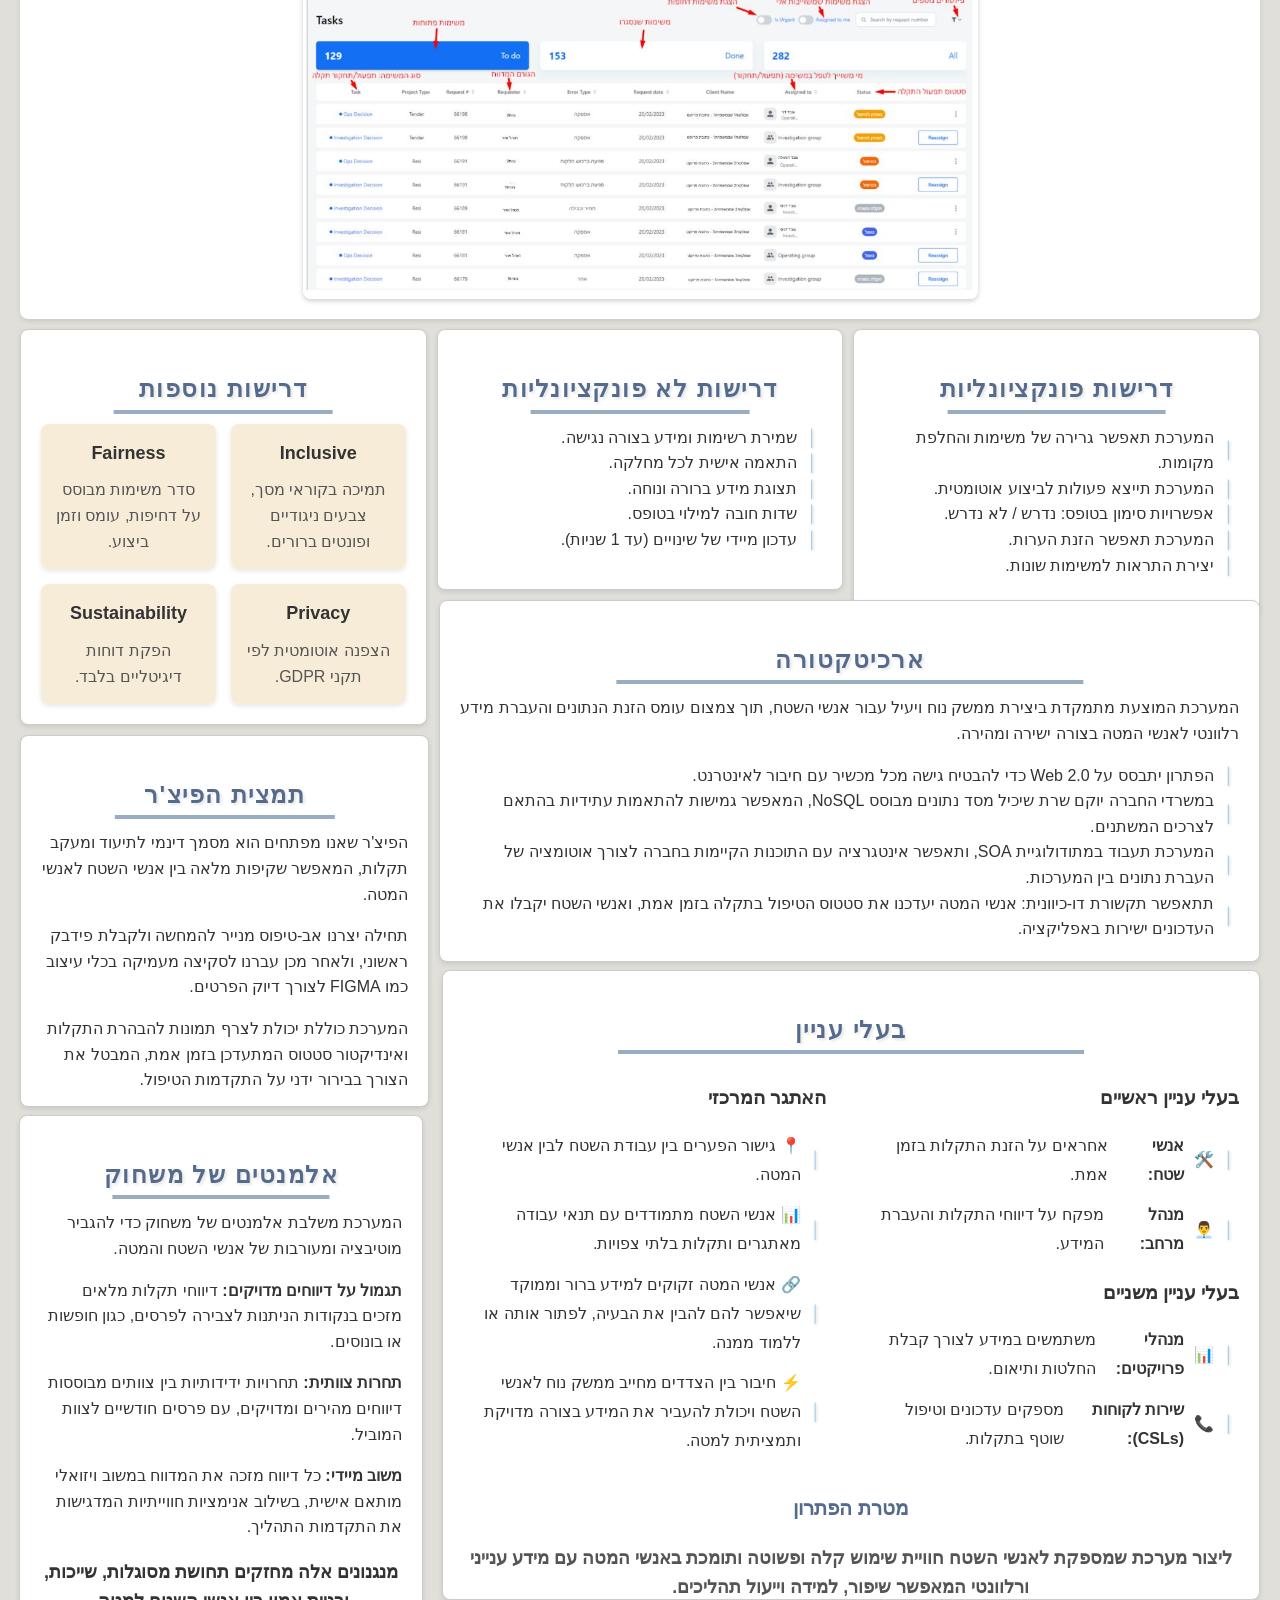
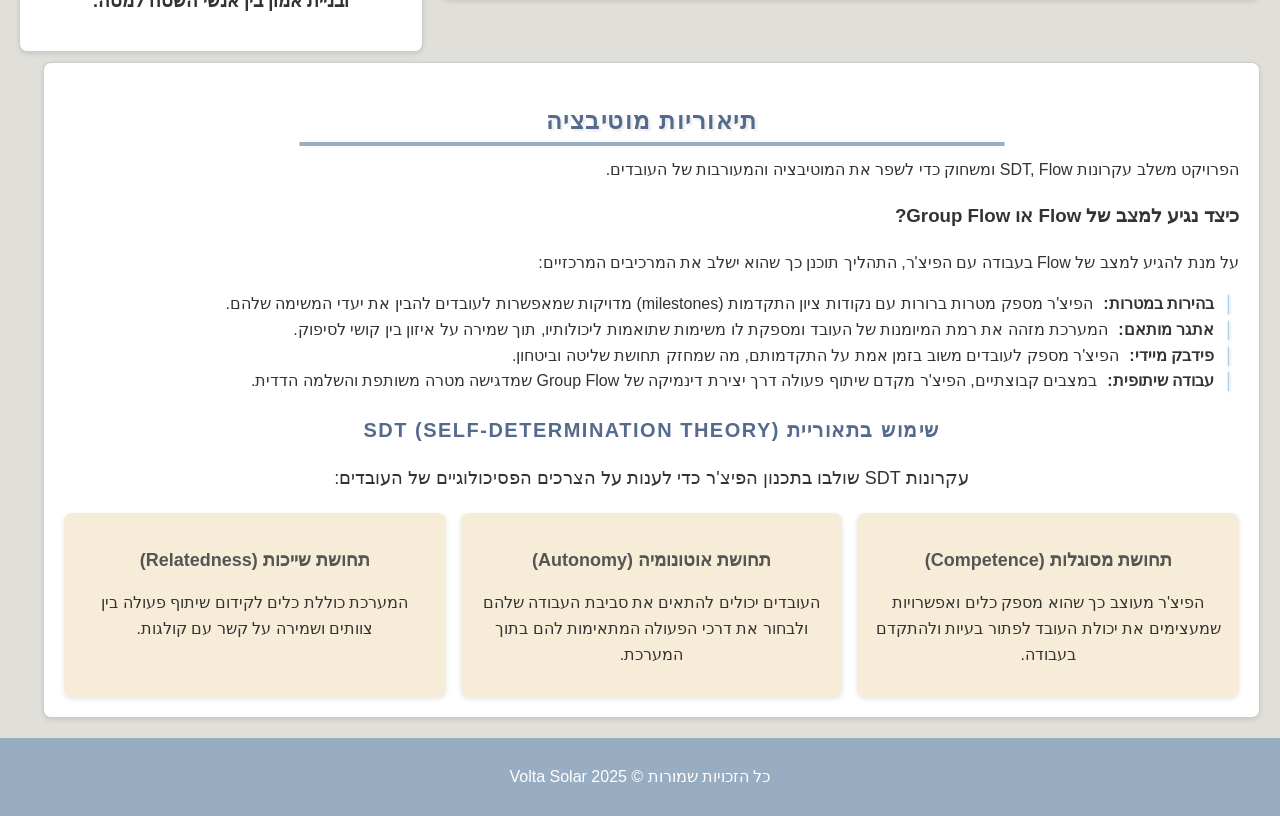
==== commit a0101582: "החלפה בין משחוק לפיצ'ר וסידור האלמנטים שזזו" ====
--- a/index.html
+++ b/index.html
@@ -153,7 +153,7 @@
         
         <div class="three-columns">
 
-            <!-- Architecture Section (Middle & Right Columns) -->
+            <!-- 📌 Architecture Section (Middle & Right Columns) -->
             <section class="architecture-section">
                 <div class="box">
                     <h2>ארכיטקטורה</h2>
@@ -167,21 +167,21 @@
 
                 </div>
             </section>
+
+            <!--  Feature Summary Section  -->
+<section class="feature-summary-section">
+    <div class="box">
+        <h2>תמצית הפיצ'ר</h2>
+        <p>הפיצ'ר שאנו מפתחים הוא מסמך דינמי לתיעוד ומעקב תקלות, המאפשר שקיפות מלאה בין אנשי השטח לאנשי המטה.</p>
+        <p>תחילה יצרנו אב-טיפוס מנייר להמחשה ולקבלת פידבק ראשוני, ולאחר מכן עברנו לסקיצה מעמיקה בכלי עיצוב כמו FIGMA לצורך דיוק הפרטים.</p>
+        <p>המערכת כוללת יכולת לצרף תמונות להבהרת התקלות ואינדיקטור סטטוס המתעדכן בזמן אמת, המבטל את הצורך בבירור ידני על התקדמות הטיפול.</p>
+    </div>
+</section>
                    
-            <!-- 📌 Gamification Section (Left Column) -->
-            <section class="gamification-section">
-                <div class="box">
-                    <h2>אלמנטים של משחוק</h2>
-                    <p>המערכת משלבת אלמנטים של משחוק כדי להגביר מוטיבציה ומעורבות של אנשי השטח והמטה.</p>
-                    <p><strong>תגמול על דיווחים מדויקים:</strong> דיווחי תקלות מלאים מזכים בנקודות הניתנות לצבירה לפרסים, כגון חופשות או בונוסים.</p>
-                    <p><strong>תחרות צוותית:</strong> תחרויות ידידותיות בין צוותים מבוססות דיווחים מהירים ומדויקים, עם פרסים חודשיים לצוות המוביל.</p>
-                    <p><strong>משוב מיידי:</strong> כל דיווח מזכה את המדווח במשוב ויזואלי מותאם אישית, בשילוב אנימציות חווייתיות המדגישות את התקדמות התהליך.</p>
-                    <p><strong>מנגנונים אלה מחזקים תחושת מסוגלות, שייכות, ובניית אמון בין אנשי השטח למטה.</strong></p>
-                </div>
-            </section>
+    
         </div>
         
-<!-- Stakeholders Section (Middle & Right Columns) -->
+<!--  Stakeholders Section (Middle & Right Columns, Below Architecture) -->
 <section class="stakeholders-section">
     <div class="box stakeholders-box"> <!-- Wrapped everything inside a new box -->
         <h2>בעלי עניין</h2>
@@ -220,17 +220,19 @@
     </div>
 </section>
 
-<!-- 📌 Feature Summary Section -->
-<section class="feature-summary-section">
+ <!--  Gamification Section (Left Column) -->
+ <section class="gamification-section">
     <div class="box">
-        <h2>תמצית הפיצ'ר</h2>
-        <p>הפיצ'ר שאנו מפתחים הוא מסמך דינמי לתיעוד ומעקב תקלות, המאפשר שקיפות מלאה בין אנשי השטח לאנשי המטה.</p>
-        <p>תחילה יצרנו אב-טיפוס מנייר להמחשה ולקבלת פידבק ראשוני, ולאחר מכן עברנו לסקיצה מעמיקה בכלי עיצוב כמו FIGMA לצורך דיוק הפרטים.</p>
-        <p>המערכת כוללת יכולת לצרף תמונות להבהרת התקלות ואינדיקטור סטטוס המתעדכן בזמן אמת, המבטל את הצורך בבירור ידני על התקדמות הטיפול.</p>
-    </div>
-</section>
-
-<!-- 📌 Motivation Theories Section -->
+        <h2>אלמנטים של משחוק</h2>
+        <p>המערכת משלבת אלמנטים של משחוק כדי להגביר מוטיבציה ומעורבות של אנשי השטח והמטה.</p>
+        <p><strong>תגמול על דיווחים מדויקים:</strong> דיווחי תקלות מלאים מזכים בנקודות הניתנות לצבירה לפרסים, כגון חופשות או בונוסים.</p>
+        <p><strong>תחרות צוותית:</strong> תחרויות ידידותיות בין צוותים מבוססות דיווחים מהירים ומדויקים, עם פרסים חודשיים לצוות המוביל.</p>
+        <p><strong>משוב מיידי:</strong> כל דיווח מזכה את המדווח במשוב ויזואלי מותאם אישית, בשילוב אנימציות חווייתיות המדגישות את התקדמות התהליך.</p>
+        <p><strong>מנגנונים אלה מחזקים תחושת מסוגלות, שייכות, ובניית אמון בין אנשי השטח למטה.</strong></p>
+    </div>
+</section>
+
+<!--  Motivation Theories Section  -->
 <section class="motivation-section">
     <div class="box">
         <h2>תיאוריות מוטיבציה</h2>
--- a/style.css
+++ b/style.css
@@ -112,12 +112,12 @@
     flex-direction: column;
     align-items: center;
     justify-content: center;
-    min-height: 450px; 
+    min-height: 450px; /* Ensuring same height as Interview Summary */
     margin-top: -10px;
 }
 
 .persona-box img {
-    width: 100%; 
+    width: 100%; /* Increase size without making the white container bigger */
     height: 197px;
     max-width: 350px;
     border-radius: 8px;
@@ -138,17 +138,17 @@
     margin-bottom: 15px; /* Adds spacing between paragraphs */
 }
 
-
+/* Enhanced H2 Headings */
 .box h2 {
-    color: #556B8D; 
+    color: #556B8D; /* A deeper shade for better contrast */
     font-family: 'Calibri', sans-serif;
-    font-size: 24px; 
+    font-size: 24px; /* Slightly larger font size */
     font-weight: bold;
     text-align: center;
     margin-bottom: 15px;
-    text-transform: uppercase; 
-    letter-spacing: 1.5px; 
-    position: relative; 
+    text-transform: uppercase; /* Makes the heading more distinct */
+    letter-spacing: 1.5px; /* Adds slight spacing for a modern look */
+    position: relative; /* Required for pseudo-elements */
     transition: all 0.3s ease-in-out;
 }
 
@@ -175,7 +175,7 @@
 }
 
 .interview-summary {
-    margin-top: -10px;
+    margin-top: -10px; /* Adjust as needed */
 }
 
 
@@ -212,22 +212,22 @@
     gap: 50px;
 }
 
-
+/* Make only the first two images smaller */
 .prototype-row.small-images img {
-    width: 40%; 
+    width: 40%; /* Smaller width */
     max-height: 500px; 
     object-fit: contain;
     border-radius: 8px;
     box-shadow: 0 2px 5px rgba(0, 0, 0, 0.2);
 }
 
-
+/* Row for the large CS screen image */
 .prototype-row.wide-image {
     display: flex;
     justify-content: center;
 }
 
-
+/* Keep the CS screen image at full width */
 .prototype-row.wide-image img {
     width: 75%;
     max-width: 900px;
@@ -239,7 +239,7 @@
     margin-top: 10px;
     display: flex;
     flex-wrap: wrap;
-    gap: 10px; 
+    gap: 10px; /* Reduce the gap (previously 20px) */
     justify-content: center;
 }
 
@@ -249,7 +249,7 @@
     display: flex;
     align-items: center;
     gap: 10px;
-    font-size: 16px; 
+    font-size: 16px; /* Slightly increase text size for readability */
 }
 
 /* Custom bullet design */
@@ -258,7 +258,7 @@
     color: #3498db67;
     font-weight: bold;
     text-shadow: 1px 1px 3px rgba(0, 0, 0, 0.2);
-    margin-right: -35px; 
+    margin-right: -35px; /* Moves the bullet further right to align text */
     flex-shrink: 0;
 }
 
@@ -269,7 +269,7 @@
     gap: 15px;
     margin-top: 15px;
 }
-
+/* Requirement Cards - Diagonal Two-Tone Background */
 .requirement-card {
     position: relative;
     padding: 15px;
@@ -277,10 +277,10 @@
     box-shadow: 0 2px 5px rgba(0, 0, 0, 0.1);
     text-align: center;
     font-family: 'Calibri', sans-serif;
-    overflow: hidden; 
-}
-
-
+    overflow: hidden; /* Ensures the pseudo-element stays inside the card */
+}
+
+/* Diagonal Split using ::before */
 .requirement-card::before {
     content: "";
     position: absolute;
@@ -288,17 +288,205 @@
     left: 0;
     width: 100%;
     height: 100%;
-    background: linear-gradient(135deg, #c9c0b6 50%, #f8d9b4 50%); 
+    background: linear-gradient(135deg, #c9c0b6 50%, #f8d9b4 50%); /* Diagonal Split */
     z-index: -1; /* Places it behind the text */
 }
 
 
 /* Headings for Each Card */
 .requirement-card h3 {
+    margin: 0;
+    color: #333;
+    font-weight: bold;
+    font-size: 18px;
+}
+
+/* Text Inside Each Card */
+.requirement-card p {
+    margin: 10px 0 0;
     font-size: 16px;
-    font-weight: bold;
-    color: #556B8D; 
+    color: #555;
+}
+
+/* Two-tone diagonal gradient background */
+.requirement-card:nth-child(odd) {
+    background: linear-gradient(135deg, #f7ecd8 0%, #f7ecd8 100%); /* Light orange */
+}
+
+.requirement-card:nth-child(even) {
+    background: linear-gradient(135deg, #f7ecd8 0%, #f7ecd8 100%); /* Another light orange tone */
+}
+
+
+/* Layout for Architecture & Gamification */
+.three-columns {
+    display: flex;
+    flex-wrap: wrap;
+    gap: 10px;
+    justify-content: center;
+}
+
+.gamification-section {
+    flex: 1;
+    display: flex;
+    flex-direction: column;
+    justify-content: flex-start;
+    align-items: center; 
+    max-width: 362px; 
+    width: 100%; 
+    margin: 0 auto; 
+    margin-left: 20px;
+    margin-top: -505px;
+}
+
+
+
+.gamification-section .box {
+    width: 100%;
+    max-width: 500px; /* Keeps it aligned with other sections */
+}
+
+/* Centering and Enlarging the Last Sentence in Gamification Section */
+.gamification-section .box p:last-child {
+    text-align: center;
+    font-size: 18px; /* Adjust as needed */
+    font-weight: bold;
+}
+
+
+/* Architecture Section (Middle & Right Columns) */
+.architecture-section {
+    flex: 2; /* Ensures it spans two columns */
+    display: flex;
+    justify-content: flex-start;
+    margin-top: -155px;
+}
+
+.architecture-section .box {
+    width: 100%;
+    max-width: 900px; /* Keeps it from getting too wide */
+    height:320px;
+}
+
+
+/*  Stakeholders Section  */
+.stakeholders-section {
+    display: flex;
+    justify-content: center;
+    width: 66%; /* Spanning two columns */
+    margin: 0 auto; /* Center alignment */
+    margin-top: -155px;
+    margin-right: 0px;
+    height: 650px;
+}
+
+/* Adjust Spacing Between Bullet Points */
+.stakeholders-left ul li,
+.stakeholders-right ul li {
+    margin-bottom: 12px; /* Adjust space between bullets */
+    line-height: 1.8; /* Improve readability */
+}
+
+/* Grid Layout */
+.stakeholders-grid {
+    display: flex;
+    gap: 50px;
+    width: 100%;
+}
+
+/* Right Side - Primary & Secondary Stakeholders */
+.stakeholders-right {
+    flex: 1;
+}
+
+/* Left Side - Challenge & Goal */
+.stakeholders-left {
+    flex: 1;
+}
+
+/* Stakeholders Container - Aligns the two sections side by side */
+.stakeholders-container {
+    display: flex;
+    gap: 40px;
+    align-items: flex-start;
+}
+
+
+
+/* Left Column - Feature Summary */
+.feature-summary {
+    flex: 1;
+    background: #f9f9f9;
+    padding: 20px;
+    border-radius: 8px;
+    box-shadow: 0 2px 5px rgba(0, 0, 0, 0.1);
+}
+
+/* Right Column - Stakeholders (keeps the previous grid layout) */
+.stakeholders-grid {
+    flex: 2;
+    display: flex;
+    justify-content: space-between;
+}
+
+
+/* Centering the Goal Section */
+.solution-goal {
+    text-align: center;
+    margin-top: 20px;
+}
+.solution-goal h3 {
+    font-size: 20px;
+    font-weight: bold;
+    color: #556B8D;
+}
+.solution-goal p {
+    font-size: 18px;
+    font-weight: bold;
+    color: #555;
+}
+
+/* Feature Summary Section (One Column Left) */
+.feature-summary-section {
+    display: flex;
+    justify-content: flex-start; /* Aligns left */
+    width: 33%; /* Makes it one column */
+    margin-top: -20px; /* Moves it upwards */
+    margin-right: auto; /* Pushes it to the left */
+    height: 390px;
+    
+}
+
+.feature-summary-section .box {
+    width: 100%;
+    background: #fff;
+    padding: 20px;
+    border-radius: 8px;
+    box-shadow: 0 2px 5px rgba(0, 0, 0, 0.1);
+    height: 330px;
+    
+}
+
+
+/*  Motivation Section - Full Width */
+.motivation-section {
+    width: 100%; 
+    margin-top: -10px;
+}
+
+.motivation-section .box {
+    width: 100%;
+    max-width: 1175px;
+    background: #fff;
+    border-radius: 8px;
+    box-shadow: 0 2px 5px rgba(0, 0, 0, 0.1);
+}
+
+/* Centering the SDT title and description */
+.sdt-title {
+    color: #556B8D; /* Match the existing h2 color */
     font-family: 'Calibri', sans-serif;
+    font-size: 20px;
     font-weight: bold;
     text-align: center;
     margin-bottom: 15px;
@@ -308,197 +496,6 @@
     transition: all 0.3s ease-in-out;
 }
 
-/* Text Inside Each Card */
-.requirement-card p {
-    margin: 10px 0 0;
-    font-size: 14px;
-    color: #555;
-}
-
-/* Background*/
-.requirement-card:nth-child(odd) {
-    background: linear-gradient(135deg, #f7ecd8 0%, #f7ecd8 100%); 
-}
-
-.requirement-card:nth-child(even) {
-    background: linear-gradient(135deg, #f7ecd8 0%, #f7ecd8 100%);  
-}
-
-
-/* Layout for Architecture & Gamification */
-.three-columns {
-    display: flex;
-    flex-wrap: wrap;
-    gap: 10px;
-    justify-content: center;
-}
-
-/* Gamification Section (Left Column) */
-.gamification-section {
-    flex: 1; 
-    display: flex;
-    justify-content: center;
-    margin-top: -20px;
-}
-
-.gamification-section .box {
-    width: 100%;
-    max-width: 500px; /* Keeps it aligned with other sections */
-}
-
-/* Centering and Enlarging the Last Sentence in Gamification Section */
-.gamification-section .box p:last-child {
-    text-align: center;
-    font-size: 18px; 
-    font-weight: bold;
-}
-
-
-/* Architecture Section (Middle & Right Columns) */
-.architecture-section {
-    flex: 2; /* Two columns */
-    display: flex;
-    justify-content: flex-start;
-    margin-top: -155px;
-}
-
-.architecture-section .box {
-    width: 100%;
-    max-width: 900px; 
-    height:320px;
-}
-
-
-/*  Stakeholders Section  */
-.stakeholders-section {
-    display: flex;
-    justify-content: center;
-    width: 66%; 
-    margin: 0 auto; 
-    margin-top: -290px;
-    margin-right: 0px;
-}
-
-/* Adjust Spacing Between Bullet Points */
-.stakeholders-left ul li,
-.stakeholders-right ul li {
-    margin-bottom: 12px; 
-    line-height: 1.8; 
-}
-
-/* Grid Layout */
-.stakeholders-grid {
-    display: flex;
-    gap: 50px;
-    width: 100%;
-}
-
-/* Right Side - Primary & Secondary Stakeholders */
-.stakeholders-right {
-    flex: 1;
-}
-
-/* Left Side - Challenge & Goal */
-.stakeholders-left {
-    flex: 1;
-}
-
-/* Stakeholders Container */
-.stakeholders-container {
-    display: flex;
-    gap: 40px;
-    align-items: flex-start;
-}
-
-/* Left Column - Feature Summary */
-.feature-summary {
-    flex: 1;
-    background: #f9f9f9;
-    padding: 20px;
-    border-radius: 8px;
-    box-shadow: 0 2px 5px rgba(0, 0, 0, 0.1);
-}
-
-/* Right Column - Stakeholders */
-.stakeholders-grid {
-    flex: 2;
-    display: flex;
-    justify-content: space-between;
-}
-
-
-/* Centering the Goal Section */
-.solution-goal {
-    text-align: center;
-    margin-top: 20px;
-}
-.solution-goal h3 {
-    font-size: 22px;
-    font-weight: bold;
-    color: #556B8D; 
-    font-family: 'Calibri', sans-serif;
-    font-weight: bold;
-    text-align: center;
-    margin-bottom: 15px;
-    text-transform: uppercase;
-    letter-spacing: 1.5px;
-    position: relative;
-    transition: all 0.3s ease-in-out;
-}
-.solution-goal p {
-    font-size: 18px;
-    font-weight: bold;
-    color: #555;
-}
-
-/* Feature Summary Section (One Column Left) */
-.feature-summary-section {
-    display: flex;
-    justify-content: flex-start; 
-    width: 33%; 
-    margin-top: -375px; 
-    margin-right: auto;
-    height: 390px;
-    height: 375px;
-}
-
-.feature-summary-section .box {
-    width: 100%;
-    background: #fff;
-    padding: 20px;
-    border-radius: 8px;
-    box-shadow: 0 2px 5px rgba(0, 0, 0, 0.1);
-}
-
-
-/*  Motivation Section */
-.motivation-section {
-    width: 100%; 
-    margin-top: -7px;
-}
-
-.motivation-section .box {
-    width: 100%;
-    max-width: 1175px;
-    background: #fff;
-    border-radius: 8px;
-    box-shadow: 0 2px 5px rgba(0, 0, 0, 0.1);
-}
-
-/* Centering the SDT title and description */
-.sdt-title {
-    color: #556B8D; 
-    font-family: 'Calibri', sans-serif;
-    font-size: 20px;
-    font-weight: bold;
-    text-align: center;
-    margin-bottom: 15px;
-    text-transform: uppercase;
-    letter-spacing: 1.5px;
-    position: relative;
-    transition: all 0.3s ease-in-out;
-}
-
 .sdt-description {
     text-align: center;
     font-size: 18px;
@@ -513,7 +510,7 @@
     margin-top: 20px;
 }
 
-/* SDT Cards */
+/* SDT Cards with three different shades of light orange */
 .sdt-card:nth-child(1) {
     background: #f7ecd8
 }
@@ -537,17 +534,10 @@
 
 /* Card Titles */
 .sdt-card h3 {
-    font-weight: bold;
-    color: #556B8D; 
-    font-family: 'Calibri', sans-serif;
-    font-size: 20px;
-    font-weight: bold;
-    text-align: center;
-    margin-bottom: 15px;
-    text-transform: uppercase;
-    letter-spacing: 1.5px;
-    position: relative;
-    transition: all 0.3s ease-in-out;
+    margin-bottom: 10px;
+    font-size: 18px;
+    font-weight: bold;
+    color: #555;
 }
 
 footer {
@@ -558,4 +548,4 @@
     padding: 10px 0;
     width: 100%;
     position:sticky;
-}
+}
